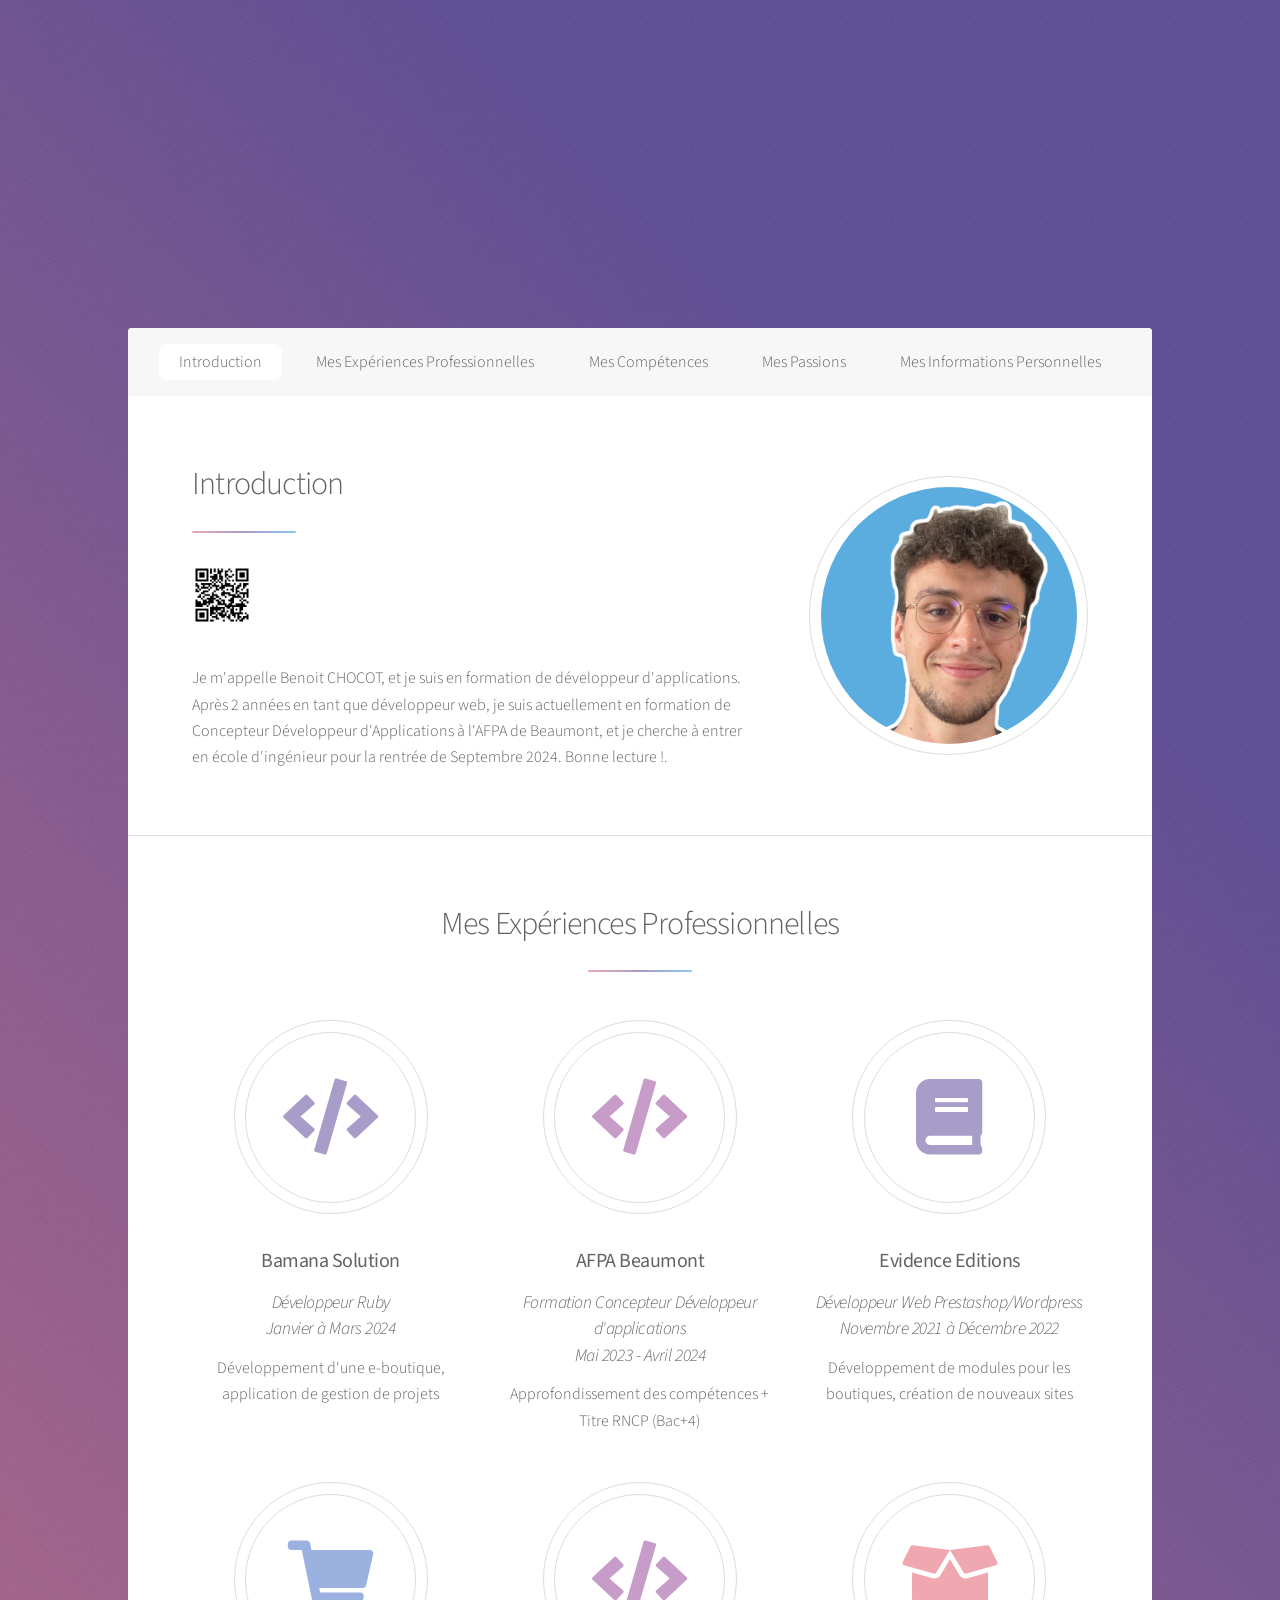
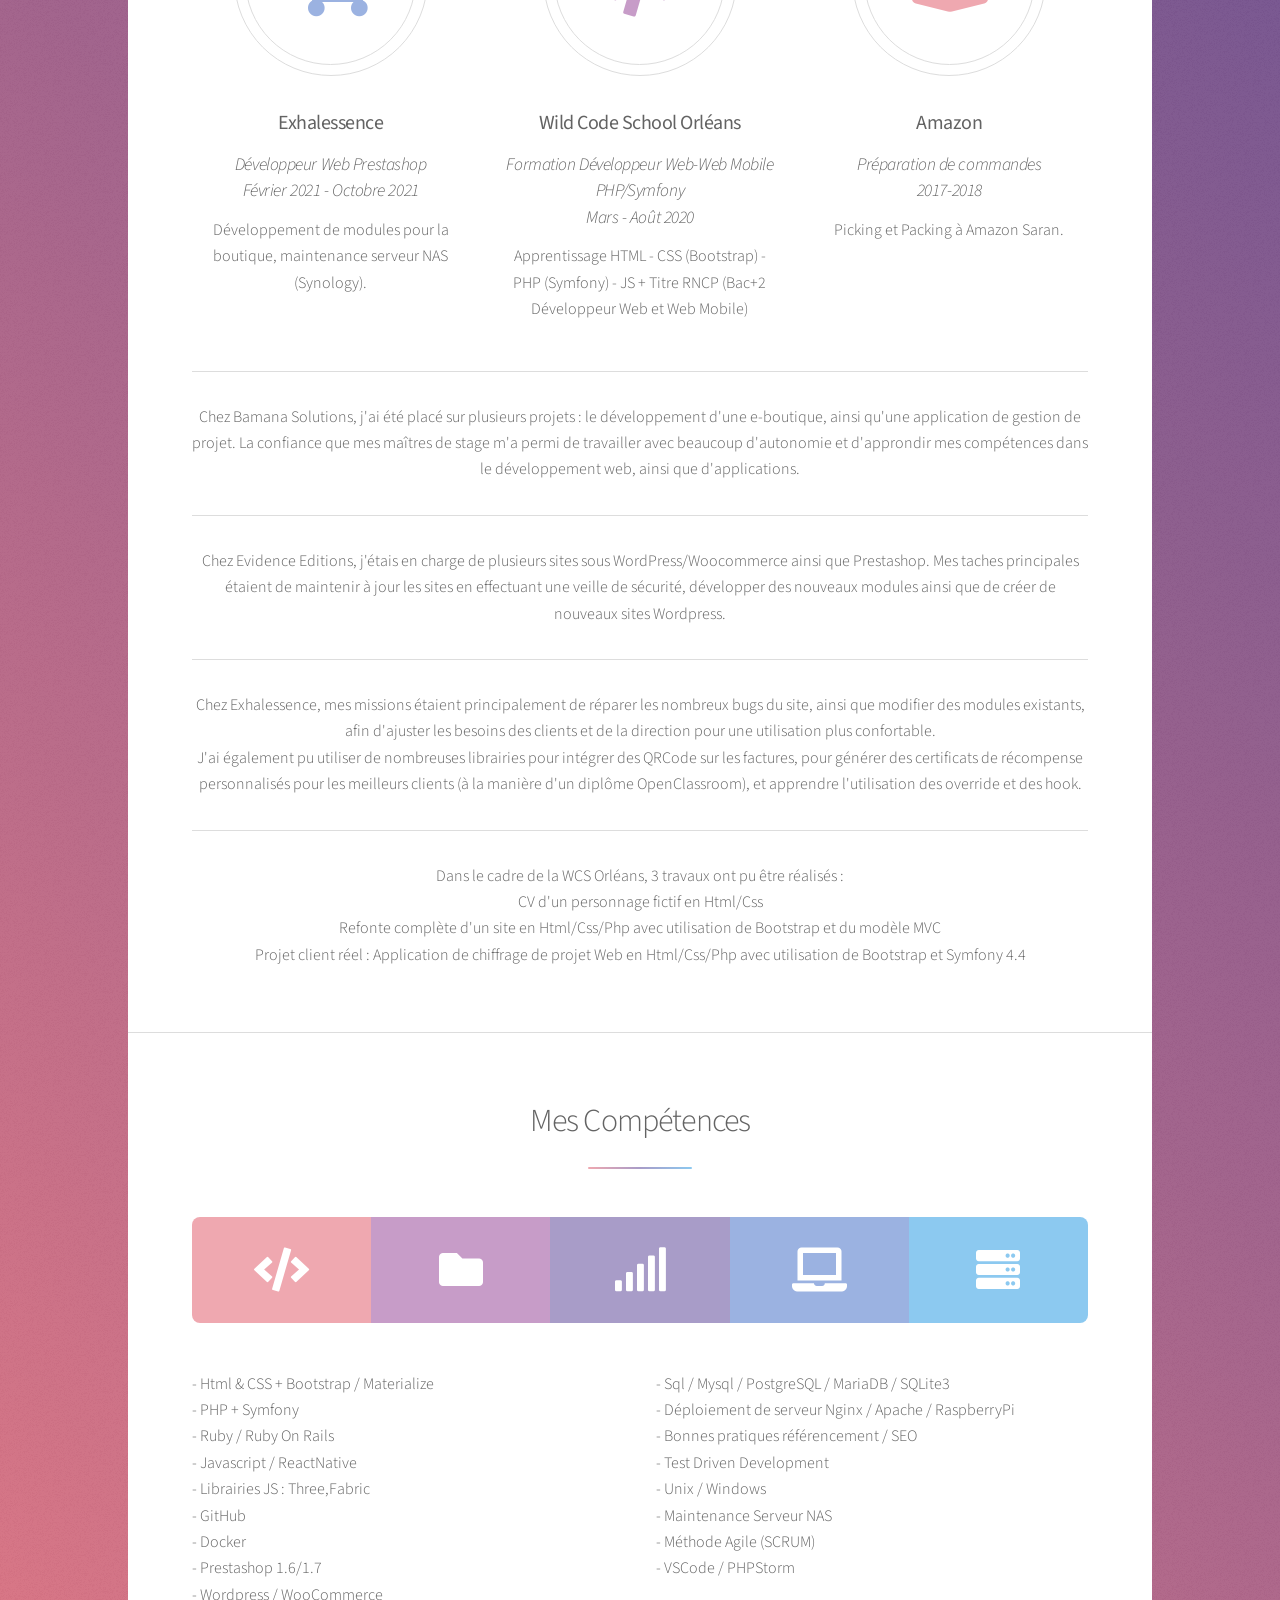
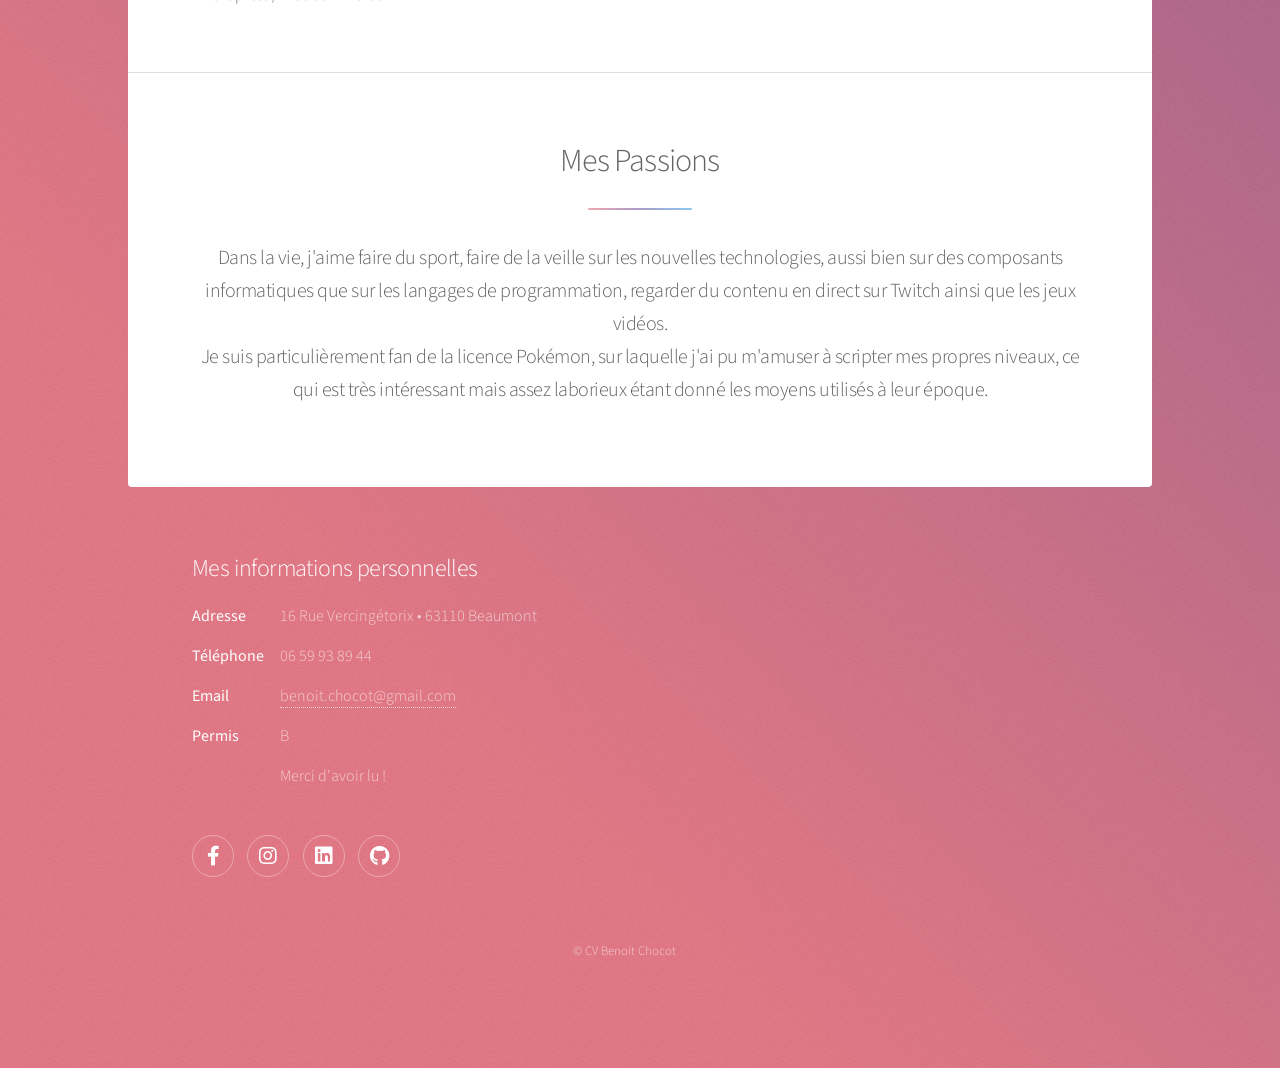
==== index.html @ c2b8b879 "Update index.html" ====
<!DOCTYPE HTML>
<!--
	Stellar by HTML5 UP
	html5up.net | @ajlkn
	Free for personal and commercial use under the CCA 3.0 license (html5up.net/license)
-->
<html>
	<head>
		<title>Benoit Chocot - CV</title>
		<link rel="icon" href="images/favicon.ico" />
		<meta charset="utf-8" />
		<meta name="viewport" content="width=device-width, initial-scale=1, user-scalable=no" />
		<link rel="stylesheet" href="assets/css/main.css" />
		<link href="https://cdnjs.cloudflare.com/ajax/libs/font-awesome/5.15.4/css/all.min.css" />
		<noscript><link rel="stylesheet" href="assets/css/noscript.css" /></noscript>
	</head>
	<body class="is-preload">

		<!-- Wrapper -->
			<div id="wrapper">

				<!-- Header -->
					<header id="header" class="alt">
						<span class="logo"><img src="images/logo.svg" alt="" /></span>
						<h1>Curriculum Vitae - Benoit CHOCOT</h1>
					</header>

				<!-- Nav -->
					<nav id="nav">
						<ul>
							<li><a href="#intro" class="active">Introduction</a></li>
							<li><a href="#first">Mes Expériences Professionnelles</a></li>
							<li><a href="#second">Mes Compétences</a></li>
							<li><a href="#third">Mes Passions</a></li>
							<li><a href="#footer">Mes Informations Personnelles</a></li>
						</ul>
					</nav>

				<!-- Main -->
					<div id="main">

						<!-- Introduction -->
							<section id="intro" class="main">
								<div class="spotlight">
									<div class="content">
										<header class="major">
											<h2>Introduction</h2>
											<img src="images/qr-code.png" alt="qrcode" style="width:60px;" />
										</header>
										
										<p>Je m'appelle Benoit CHOCOT, et je suis en formation de développeur d'applications. Après 2 années en tant que développeur web,
											je suis actuellement en formation de Concepteur Développeur d'Applications à l'AFPA de Beaumont, et je cherche à
											entrer en école d'ingénieur pour la rentrée de Septembre 2024. Bonne lecture !.</p>
										
									<!--	<ul class="actions">
											<li><a href="generic.html" class="button">Learn More</a></li>
										</ul>
									-->
								</div>
									<span class="image"><img src="images/pp.png" alt="" /></span>
								</div>
							</section>

						<!-- Expériences -->
							<section id="first" class="main special">
								<header class="major">
									<h2>Mes Expériences Professionnelles</h2>
								</header>
								<ul class="features">
									<li>
										<span class="icon solid major style3 fa-code"></span>
										<h3><b>Bamana Solution</b></h3>
										<h4><i>Développeur Ruby<br>Janvier à Mars 2024</i></h4>
										<p>Développement d'une e-boutique, application de gestion de projets</p>
									</li>
									<li>
										<span class="icon solid major style2 fa-code"></span>
										<h3><b>AFPA Beaumont</b></h3>
										<h4><i>Formation Concepteur Développeur d'applications<br> Mai 2023 - Avril 2024</i></h4>
										<p>Approfondissement des compétences + Titre RNCP (Bac+4)</p>
									</li>
									<li>
										<span class="icon solid major style3 fa-book"></span>
										<h3><b>Evidence Editions</b></h3>
										<h4><i>Développeur Web Prestashop/Wordpress<br>Novembre 2021 à Décembre 2022</i></h4>
										<p>Développement de modules pour les boutiques, création de nouveaux sites</p>
									</li>
									<li>
										<span class="icon solid major style4 fa-shopping-cart"></span>
										<h3><b>Exhalessence</b></h3>
										<h4><i>Développeur Web Prestashop<br> Février 2021 - Octobre 2021</i></h4>
										<p>Développement de modules pour la boutique, maintenance serveur NAS (Synology).</p>
									</li>
									<li>
										<span class="icon solid major style2 fa-code"></span>
										<h3><b>Wild Code School Orléans</b></h3>
										<h4><i>Formation Développeur Web-Web Mobile PHP/Symfony<br> Mars - Août 2020</i></h4>
										<p>Apprentissage HTML - CSS (Bootstrap) - PHP (Symfony) - JS + Titre RNCP (Bac+2 Développeur Web et Web Mobile)</p>
									</li>
									<li>
										<span class="icon solid major style1 fa-box-open"></span>
										<h3><b>Amazon</b></h3>
										<h4><i>Préparation de commandes<br> 2017-2018</i></h4>
										<p>Picking et Packing à Amazon Saran.</p>
									</li>
								</ul>
								<hr>
								<p>
									Chez Bamana Solutions, j'ai été placé sur plusieurs projets : le développement d'une e-boutique, ainsi qu'une
									application de gestion de projet. La confiance que mes maîtres de stage m'a permi de travailler avec beaucoup
									d'autonomie et d'approndir mes compétences dans le développement web, ainsi que d'applications.
								</p>
								<hr>
								<p>Chez Evidence Editions, j'étais en charge de plusieurs sites sous WordPress/Woocommerce ainsi que Prestashop. 
									Mes taches principales étaient de maintenir à jour les sites en effectuant une veille de sécurité,
									développer des nouveaux modules ainsi que de créer de nouveaux sites Wordpress.
								</p>
								<hr>

								<p>Chez Exhalessence, mes missions étaient principalement de réparer les nombreux bugs du site, ainsi que modifier des modules existants, afin d'ajuster les besoins 
									des clients et de la direction pour une utilisation plus confortable.<br>
									J'ai également pu utiliser de nombreuses librairies pour intégrer des QRCode sur les factures, pour générer des certificats
									de récompense personnalisés pour les meilleurs clients (à la manière d'un diplôme OpenClassroom), et apprendre l'utilisation des
									override et des hook.
								</p>
									<hr>
							
								<p>Dans le cadre de la WCS Orléans, 3 travaux ont pu être réalisés :<br>
										CV d'un personnage fictif en Html/Css<br>
										Refonte complète d'un site en Html/Css/Php avec utilisation de Bootstrap et du modèle MVC<br>
										Projet client réel : Application de chiffrage de projet Web en Html/Css/Php avec utilisation de Bootstrap et Symfony 4.4<br>
								</p>
							<!--	<footer class="major">
									<ul class="actions special">
										<li><a href="generic.html" class="button">Learn More</a></li>
									</ul>
							</footer> -->
							
							</section>

						<!-- Compétences -->
							<section id="second" class="main special">
								<header class="major">
									<h2>Mes Compétences</h2>
								</header>
								<ul class="statistics">
									<li class="style1">
										<span class="icon solid fa-code"></span>
									</li>
									<li class="style2">
										<span class="icon solid fa-folder"></span>
									</li>
									<li class="style3">
										<span class="icon solid fa-signal"></span>
									</li>
									<li class="style4">
										<span class="icon solid fa-laptop"></span>
									</li>
									<li class="style5">
										<span class="icon solid fa-server"></span>
									</li>
								</ul>
								<p class="content">
									- Html & CSS + Bootstrap / Materialize <br>
									- PHP + Symfony <br>
									- Ruby / Ruby On Rails <br>
									- Javascript / ReactNative<br>
									- Librairies JS : Three,Fabric<br>
									- GitHub <br>
									- Docker <br>
									- Prestashop 1.6/1.7 <br>
									- Wordpress / WooCommerce<br>
									- Sql / Mysql / PostgreSQL / MariaDB / SQLite3<br>
									- Déploiement de serveur Nginx / Apache / RaspberryPi <br>
									- Bonnes pratiques référencement / SEO <br>
									- Test Driven Development <br>
									- Unix / Windows<br>
									- Maintenance Serveur NAS <br>
									- Méthode Agile (SCRUM) <br>
									- VSCode / PHPStorm
								</p>
							<!--	<footer class="major">
									<ul class="actions special">
										<li><a href="generic.html" class="button">Learn More</a></li>
									</ul>
								</footer>
							-->
							</section>


													<!-- Passions -->
							<section id="third" class="main special">
								<header class="major">
									<h2>Mes Passions</h2>
									<p>Dans la vie, j'aime faire du sport, faire de la veille sur les nouvelles technologies, aussi bien sur des 
										composants informatiques que sur les langages de programmation, regarder du contenu en direct sur Twitch ainsi que les jeux vidéos. <br>
									Je suis particulièrement fan de la licence Pokémon, sur laquelle j'ai pu m'amuser à scripter mes propres niveaux,
									ce qui est très intéressant mais assez laborieux étant donné les moyens utilisés à leur époque. </p>
								</header>
							</section>

						<!-- Contacts -->


					</div>

				<!-- Footer -->
					<footer id="footer">
						<section>
							<h2>Mes informations personnelles</h2>
							<dl class="alt">
								<dt>Adresse</dt>
								<dd>16 Rue Vercingétorix &bull; 63110 Beaumont </dd>
								<dt>Téléphone</dt>
								<dd>06 59 93 89 44</dd>
								<dt>Email</dt>
								<dd><a href="mailto:benoit.chocot@gmail.com">benoit.chocot@gmail.com</a></dd>	
								<dt>Permis</dt>
								<dd>B</dd>
								<dd>Merci d'avoir lu !</dd>
							</dl>
							<ul class="icons">
								<li><a href="https://fr-fr.facebook.com/benoit.chocot" class="icon brands fa-facebook-f alt"><span class="label">Facebook</span></a></li>
								<li><a href="https://www.instagram.com/bonoit_/" class="icon brands fa-instagram alt"><span class="label">Instagram</span></a></li>
								<li><a href="https://www.linkedin.com/in/benoit-chocot/" class="icon brands fa-linkedin alt"><span class="label">LinkedIn</span></a></li>
								<li><a href="https://github.com/benoitchocot" class="icon brands fa-github alt"><span class="label">GitHub</span></a></li>
								<!-- <li><a href="https://twitch.tv/bonoitswag" class="icon brands fa-twitch alt"><span class="label">Twitch</span></a></li> -->
							</ul>
						</section>
						<p class="copyright">&copy; CV Benoit Chocot</p>
					</footer>

			</div>

		<!-- Scripts -->
			<script src="assets/js/jquery.min.js"></script>
			<script src="assets/js/jquery.scrollex.min.js"></script>
			<script src="assets/js/jquery.scrolly.min.js"></script>
			<script src="assets/js/browser.min.js"></script>
			<script src="assets/js/breakpoints.min.js"></script>
			<script src="assets/js/util.js"></script>
			<script src="assets/js/main.js"></script>

	</body>
</html>
---- assets/css/main.css ----
@import url(fontawesome-all.min.css);
@import 'https://fonts.googleapis.com/css?family=Source+Sans+Pro:300,400';

/*
	Stellar by HTML5 UP
	html5up.net | @ajlkn
	Free for personal and commercial use under the CCA 3.0 license (html5up.net/license)
*/

html, body, div, span, applet, object,
iframe, h1, h2, h3, h4, h5, h6, p, blockquote,
pre, a, abbr, acronym, address, big, cite,
code, del, dfn, em, img, ins, kbd, q, s, samp,
small, strike, strong, sub, sup, tt, var, b,
u, i, center, dl, dt, dd, ol, ul, li, fieldset,
form, label, legend, table, caption, tbody,
tfoot, thead, tr, th, td, article, aside,
canvas, details, embed, figure, figcaption,
footer, header, hgroup, menu, nav, output, ruby,
section, summary, time, mark, audio, video {
	margin: 0;
	padding: 0;
	border: 0;
	font-size: 100%;
	font: inherit;
	vertical-align: baseline;}

article, aside, details, figcaption, figure,
footer, header, hgroup, menu, nav, section {
	display: block;}

body {
	line-height: 1;
}

ol, ul {
	list-style: none;
}

blockquote, q {
	quotes: none;
}

	blockquote:before, blockquote:after, q:before, q:after {
		content: '';
		content: none;
	}

table {
	border-collapse: collapse;
	border-spacing: 0;
}

body {
	-webkit-text-size-adjust: none;
}

mark {
	background-color: transparent;
	color: inherit;
}

input::-moz-focus-inner {
	border: 0;
	padding: 0;
}

input, select, textarea {
	-moz-appearance: none;
	-webkit-appearance: none;
	-ms-appearance: none;
	appearance: none;
}

/* Basic */

	@-ms-viewport {
		width: device-width;
	}

	body {
		-ms-overflow-style: scrollbar;
	}

	@media screen and (max-width: 480px) {

		html, body {
			min-width: 320px;
		}

	}

	html {
		box-sizing: border-box;
	}

	*, *:before, *:after {
		box-sizing: inherit;
	}

	body {
		background-color: #935d8c;
		background-image: url("images/overlay.png"), -moz-linear-gradient(45deg, #e37682 15%, #5f4d93 85%);
		background-image: url("images/overlay.png"), -webkit-linear-gradient(45deg, #e37682 15%, #5f4d93 85%);
		background-image: url("images/overlay.png"), -ms-linear-gradient(45deg, #e37682 15%, #5f4d93 85%);
		background-image: url("images/overlay.png"), linear-gradient(45deg, #e37682 15%, #5f4d93 85%);
	}

		body.is-preload *, body.is-preload *:before, body.is-preload *:after {
			-moz-animation: none !important;
			-webkit-animation: none !important;
			-ms-animation: none !important;
			animation: none !important;
			-moz-transition: none !important;
			-webkit-transition: none !important;
			-ms-transition: none !important;
			transition: none !important;
		}

/* Type */

	body {
		background-color: #935d8c;
		color: rgba(255, 255, 255, 0.65);
	}

	body, input, select, textarea {
		font-family: "Source Sans Pro", Helvetica, sans-serif;
		font-size: 17pt;
		font-weight: 300;
		line-height: 1.65;
	}

		@media screen and (max-width: 1680px) {

			body, input, select, textarea {
				font-size: 14pt;
			}

		}

		@media screen and (max-width: 1280px) {

			body, input, select, textarea {
				font-size: 12pt;
			}

		}

		@media screen and (max-width: 360px) {

			body, input, select, textarea {
				font-size: 11pt;
			}

		}

	a {
		-moz-transition: color 0.2s ease, border-bottom 0.2s ease;
		-webkit-transition: color 0.2s ease, border-bottom 0.2s ease;
		-ms-transition: color 0.2s ease, border-bottom 0.2s ease;
		transition: color 0.2s ease, border-bottom 0.2s ease;
		text-decoration: none;
		border-bottom: dotted 1px;
		color: inherit;
	}

		a:hover {
			border-bottom-color: transparent;
		}

	strong, b {
		font-weight: 400;
	}

	em, i {
		font-style: italic;
	}

	p {
		margin: 0 0 2em 0;
	}

		p.content {
			-moz-columns: 20em 2;
			-webkit-columns: 20em 2;
			-ms-columns: 20em 2;
			columns: 20em 2;
			-moz-column-gap: 2em;
			-webkit-column-gap: 2em;
			-ms-column-gap: 2em;
			column-gap: 2em;
			text-align: justify;
		}

	h1, h2, h3, h4, h5, h6 {
		font-weight: 300;
		line-height: 1.5;
		margin: 0 0 0.7em 0;
		letter-spacing: -0.025em;
	}

		h1 a, h2 a, h3 a, h4 a, h5 a, h6 a {
			color: inherit;
			text-decoration: none;
		}

	h1 {
		font-size: 2.5em;
		line-height: 1.2;
	}

	h2 {
		font-size: 1.5em;
	}

	h3 {
		font-size: 1.25em;
	}

	h4 {
		font-size: 1.1em;
	}

	h5 {
		font-size: 0.9em;
	}

	h6 {
		font-size: 0.7em;
	}

	@media screen and (max-width: 736px) {

		h1 {
			font-size: 2em;
		}

	}

	sub {
		font-size: 0.8em;
		position: relative;
		top: 0.5em;
	}

	sup {
		font-size: 0.8em;
		position: relative;
		top: -0.5em;
	}

	blockquote {
		border-left: solid 4px;
		font-style: italic;
		margin: 0 0 2em 0;
		padding: 0.5em 0 0.5em 2em;
	}

	code {
		border-radius: 8px;
		border: solid 1px;
		font-family: "Courier New", monospace;
		font-size: 0.9em;
		margin: 0 0.25em;
		padding: 0.25em 0.65em;
	}

	pre {
		-webkit-overflow-scrolling: touch;
		font-family: "Courier New", monospace;
		font-size: 0.9em;
		margin: 0 0 2em 0;
	}

		pre code {
			display: block;
			line-height: 1.75;
			padding: 1em 1.5em;
			overflow-x: auto;
		}

	hr {
		border: 0;
		border-bottom: solid 1px;
		margin: 2em 0;
	}

		hr.major {
			margin: 3em 0;
		}

	.align-left {
		text-align: left;
	}

	.align-center {
		text-align: center;
	}

	.align-right {
		text-align: right;
	}

	input, select, textarea {
		color: #ffffff;
	}

	a:hover {
		color: #ffffff;
	}

	strong, b {
		color: #ffffff;
	}

	h1, h2, h3, h4, h5, h6 {
		color: #ffffff;
	}

	blockquote {
		border-left-color: rgba(255, 255, 255, 0.35);
	}

	code {
		background: rgba(255, 255, 255, 0.075);
		border-color: rgba(255, 255, 255, 0.35);
	}

	hr {
		border-bottom-color: rgba(255, 255, 255, 0.35);
	}

/* Row */

	.row {
		display: flex;
		flex-wrap: wrap;
		box-sizing: border-box;
		align-items: stretch;
	}

		.row > * {
			box-sizing: border-box;
		}

		.row.gtr-uniform > * > :last-child {
			margin-bottom: 0;
		}

		.row.aln-left {
			justify-content: flex-start;
		}

		.row.aln-center {
			justify-content: center;
		}

		.row.aln-right {
			justify-content: flex-end;
		}

		.row.aln-top {
			align-items: flex-start;
		}

		.row.aln-middle {
			align-items: center;
		}

		.row.aln-bottom {
			align-items: flex-end;
		}

		.row > .imp {
			order: -1;
		}

		.row > .col-1 {
			width: 8.33333%;
		}

		.row > .off-1 {
			margin-left: 8.33333%;
		}

		.row > .col-2 {
			width: 16.66667%;
		}

		.row > .off-2 {
			margin-left: 16.66667%;
		}

		.row > .col-3 {
			width: 25%;
		}

		.row > .off-3 {
			margin-left: 25%;
		}

		.row > .col-4 {
			width: 33.33333%;
		}

		.row > .off-4 {
			margin-left: 33.33333%;
		}

		.row > .col-5 {
			width: 41.66667%;
		}

		.row > .off-5 {
			margin-left: 41.66667%;
		}

		.row > .col-6 {
			width: 50%;
		}

		.row > .off-6 {
			margin-left: 50%;
		}

		.row > .col-7 {
			width: 58.33333%;
		}

		.row > .off-7 {
			margin-left: 58.33333%;
		}

		.row > .col-8 {
			width: 66.66667%;
		}

		.row > .off-8 {
			margin-left: 66.66667%;
		}

		.row > .col-9 {
			width: 75%;
		}

		.row > .off-9 {
			margin-left: 75%;
		}

		.row > .col-10 {
			width: 83.33333%;
		}

		.row > .off-10 {
			margin-left: 83.33333%;
		}

		.row > .col-11 {
			width: 91.66667%;
		}

		.row > .off-11 {
			margin-left: 91.66667%;
		}

		.row > .col-12 {
			width: 100%;
		}

		.row > .off-12 {
			margin-left: 100%;
		}

		.row.gtr-0 {
			margin-top: 0;
			margin-left: 0em;
		}

			.row.gtr-0 > * {
				padding: 0 0 0 0em;
			}

			.row.gtr-0.gtr-uniform {
				margin-top: 0em;
			}

				.row.gtr-0.gtr-uniform > * {
					padding-top: 0em;
				}

		.row.gtr-25 {
			margin-top: 0;
			margin-left: -0.375em;
		}

			.row.gtr-25 > * {
				padding: 0 0 0 0.375em;
			}

			.row.gtr-25.gtr-uniform {
				margin-top: -0.375em;
			}

				.row.gtr-25.gtr-uniform > * {
					padding-top: 0.375em;
				}

		.row.gtr-50 {
			margin-top: 0;
			margin-left: -0.75em;
		}

			.row.gtr-50 > * {
				padding: 0 0 0 0.75em;
			}

			.row.gtr-50.gtr-uniform {
				margin-top: -0.75em;
			}

				.row.gtr-50.gtr-uniform > * {
					padding-top: 0.75em;
				}

		.row {
			margin-top: 0;
			margin-left: -1.5em;
		}

			.row > * {
				padding: 0 0 0 1.5em;
			}

			.row.gtr-uniform {
				margin-top: -1.5em;
			}

				.row.gtr-uniform > * {
					padding-top: 1.5em;
				}

		.row.gtr-150 {
			margin-top: 0;
			margin-left: -2.25em;
		}

			.row.gtr-150 > * {
				padding: 0 0 0 2.25em;
			}

			.row.gtr-150.gtr-uniform {
				margin-top: -2.25em;
			}

				.row.gtr-150.gtr-uniform > * {
					padding-top: 2.25em;
				}

		.row.gtr-200 {
			margin-top: 0;
			margin-left: -3em;
		}

			.row.gtr-200 > * {
				padding: 0 0 0 3em;
			}

			.row.gtr-200.gtr-uniform {
				margin-top: -3em;
			}

				.row.gtr-200.gtr-uniform > * {
					padding-top: 3em;
				}

		@media screen and (max-width: 1680px) {

			.row {
				display: flex;
				flex-wrap: wrap;
				box-sizing: border-box;
				align-items: stretch;
			}

				.row > * {
					box-sizing: border-box;
				}

				.row.gtr-uniform > * > :last-child {
					margin-bottom: 0;
				}

				.row.aln-left {
					justify-content: flex-start;
				}

				.row.aln-center {
					justify-content: center;
				}

				.row.aln-right {
					justify-content: flex-end;
				}

				.row.aln-top {
					align-items: flex-start;
				}

				.row.aln-middle {
					align-items: center;
				}

				.row.aln-bottom {
					align-items: flex-end;
				}

				.row > .imp-xlarge {
					order: -1;
				}

				.row > .col-1-xlarge {
					width: 8.33333%;
				}

				.row > .off-1-xlarge {
					margin-left: 8.33333%;
				}

				.row > .col-2-xlarge {
					width: 16.66667%;
				}

				.row > .off-2-xlarge {
					margin-left: 16.66667%;
				}

				.row > .col-3-xlarge {
					width: 25%;
				}

				.row > .off-3-xlarge {
					margin-left: 25%;
				}

				.row > .col-4-xlarge {
					width: 33.33333%;
				}

				.row > .off-4-xlarge {
					margin-left: 33.33333%;
				}

				.row > .col-5-xlarge {
					width: 41.66667%;
				}

				.row > .off-5-xlarge {
					margin-left: 41.66667%;
				}

				.row > .col-6-xlarge {
					width: 50%;
				}

				.row > .off-6-xlarge {
					margin-left: 50%;
				}

				.row > .col-7-xlarge {
					width: 58.33333%;
				}

				.row > .off-7-xlarge {
					margin-left: 58.33333%;
				}

				.row > .col-8-xlarge {
					width: 66.66667%;
				}

				.row > .off-8-xlarge {
					margin-left: 66.66667%;
				}

				.row > .col-9-xlarge {
					width: 75%;
				}

				.row > .off-9-xlarge {
					margin-left: 75%;
				}

				.row > .col-10-xlarge {
					width: 83.33333%;
				}

				.row > .off-10-xlarge {
					margin-left: 83.33333%;
				}

				.row > .col-11-xlarge {
					width: 91.66667%;
				}

				.row > .off-11-xlarge {
					margin-left: 91.66667%;
				}

				.row > .col-12-xlarge {
					width: 100%;
				}

				.row > .off-12-xlarge {
					margin-left: 100%;
				}

				.row.gtr-0 {
					margin-top: 0;
					margin-left: 0em;
				}

					.row.gtr-0 > * {
						padding: 0 0 0 0em;
					}

					.row.gtr-0.gtr-uniform {
						margin-top: 0em;
					}

						.row.gtr-0.gtr-uniform > * {
							padding-top: 0em;
						}

				.row.gtr-25 {
					margin-top: 0;
					margin-left: -0.375em;
				}

					.row.gtr-25 > * {
						padding: 0 0 0 0.375em;
					}

					.row.gtr-25.gtr-uniform {
						margin-top: -0.375em;
					}

						.row.gtr-25.gtr-uniform > * {
							padding-top: 0.375em;
						}

				.row.gtr-50 {
					margin-top: 0;
					margin-left: -0.75em;
				}

					.row.gtr-50 > * {
						padding: 0 0 0 0.75em;
					}

					.row.gtr-50.gtr-uniform {
						margin-top: -0.75em;
					}

						.row.gtr-50.gtr-uniform > * {
							padding-top: 0.75em;
						}

				.row {
					margin-top: 0;
					margin-left: -1.5em;
				}

					.row > * {
						padding: 0 0 0 1.5em;
					}

					.row.gtr-uniform {
						margin-top: -1.5em;
					}

						.row.gtr-uniform > * {
							padding-top: 1.5em;
						}

				.row.gtr-150 {
					margin-top: 0;
					margin-left: -2.25em;
				}

					.row.gtr-150 > * {
						padding: 0 0 0 2.25em;
					}

					.row.gtr-150.gtr-uniform {
						margin-top: -2.25em;
					}

						.row.gtr-150.gtr-uniform > * {
							padding-top: 2.25em;
						}

				.row.gtr-200 {
					margin-top: 0;
					margin-left: -3em;
				}

					.row.gtr-200 > * {
						padding: 0 0 0 3em;
					}

					.row.gtr-200.gtr-uniform {
						margin-top: -3em;
					}

						.row.gtr-200.gtr-uniform > * {
							padding-top: 3em;
						}

		}

		@media screen and (max-width: 1280px) {

			.row {
				display: flex;
				flex-wrap: wrap;
				box-sizing: border-box;
				align-items: stretch;
			}

				.row > * {
					box-sizing: border-box;
				}

				.row.gtr-uniform > * > :last-child {
					margin-bottom: 0;
				}

				.row.aln-left {
					justify-content: flex-start;
				}

				.row.aln-center {
					justify-content: center;
				}

				.row.aln-right {
					justify-content: flex-end;
				}

				.row.aln-top {
					align-items: flex-start;
				}

				.row.aln-middle {
					align-items: center;
				}

				.row.aln-bottom {
					align-items: flex-end;
				}

				.row > .imp-large {
					order: -1;
				}

				.row > .col-1-large {
					width: 8.33333%;
				}

				.row > .off-1-large {
					margin-left: 8.33333%;
				}

				.row > .col-2-large {
					width: 16.66667%;
				}

				.row > .off-2-large {
					margin-left: 16.66667%;
				}

				.row > .col-3-large {
					width: 25%;
				}

				.row > .off-3-large {
					margin-left: 25%;
				}

				.row > .col-4-large {
					width: 33.33333%;
				}

				.row > .off-4-large {
					margin-left: 33.33333%;
				}

				.row > .col-5-large {
					width: 41.66667%;
				}

				.row > .off-5-large {
					margin-left: 41.66667%;
				}

				.row > .col-6-large {
					width: 50%;
				}

				.row > .off-6-large {
					margin-left: 50%;
				}

				.row > .col-7-large {
					width: 58.33333%;
				}

				.row > .off-7-large {
					margin-left: 58.33333%;
				}

				.row > .col-8-large {
					width: 66.66667%;
				}

				.row > .off-8-large {
					margin-left: 66.66667%;
				}

				.row > .col-9-large {
					width: 75%;
				}

				.row > .off-9-large {
					margin-left: 75%;
				}

				.row > .col-10-large {
					width: 83.33333%;
				}

				.row > .off-10-large {
					margin-left: 83.33333%;
				}

				.row > .col-11-large {
					width: 91.66667%;
				}

				.row > .off-11-large {
					margin-left: 91.66667%;
				}

				.row > .col-12-large {
					width: 100%;
				}

				.row > .off-12-large {
					margin-left: 100%;
				}

				.row.gtr-0 {
					margin-top: 0;
					margin-left: 0em;
				}

					.row.gtr-0 > * {
						padding: 0 0 0 0em;
					}

					.row.gtr-0.gtr-uniform {
						margin-top: 0em;
					}

						.row.gtr-0.gtr-uniform > * {
							padding-top: 0em;
						}

				.row.gtr-25 {
					margin-top: 0;
					margin-left: -0.375em;
				}

					.row.gtr-25 > * {
						padding: 0 0 0 0.375em;
					}

					.row.gtr-25.gtr-uniform {
						margin-top: -0.375em;
					}

						.row.gtr-25.gtr-uniform > * {
							padding-top: 0.375em;
						}

				.row.gtr-50 {
					margin-top: 0;
					margin-left: -0.75em;
				}

					.row.gtr-50 > * {
						padding: 0 0 0 0.75em;
					}

					.row.gtr-50.gtr-uniform {
						margin-top: -0.75em;
					}

						.row.gtr-50.gtr-uniform > * {
							padding-top: 0.75em;
						}

				.row {
					margin-top: 0;
					margin-left: -1.5em;
				}

					.row > * {
						padding: 0 0 0 1.5em;
					}

					.row.gtr-uniform {
						margin-top: -1.5em;
					}

						.row.gtr-uniform > * {
							padding-top: 1.5em;
						}

				.row.gtr-150 {
					margin-top: 0;
					margin-left: -2.25em;
				}

					.row.gtr-150 > * {
						padding: 0 0 0 2.25em;
					}

					.row.gtr-150.gtr-uniform {
						margin-top: -2.25em;
					}

						.row.gtr-150.gtr-uniform > * {
							padding-top: 2.25em;
						}

				.row.gtr-200 {
					margin-top: 0;
					margin-left: -3em;
				}

					.row.gtr-200 > * {
						padding: 0 0 0 3em;
					}

					.row.gtr-200.gtr-uniform {
						margin-top: -3em;
					}

						.row.gtr-200.gtr-uniform > * {
							padding-top: 3em;
						}

		}

		@media screen and (max-width: 980px) {

			.row {
				display: flex;
				flex-wrap: wrap;
				box-sizing: border-box;
				align-items: stretch;
			}

				.row > * {
					box-sizing: border-box;
				}

				.row.gtr-uniform > * > :last-child {
					margin-bottom: 0;
				}

				.row.aln-left {
					justify-content: flex-start;
				}

				.row.aln-center {
					justify-content: center;
				}

				.row.aln-right {
					justify-content: flex-end;
				}

				.row.aln-top {
					align-items: flex-start;
				}

				.row.aln-middle {
					align-items: center;
				}

				.row.aln-bottom {
					align-items: flex-end;
				}

				.row > .imp-medium {
					order: -1;
				}

				.row > .col-1-medium {
					width: 8.33333%;
				}

				.row > .off-1-medium {
					margin-left: 8.33333%;
				}

				.row > .col-2-medium {
					width: 16.66667%;
				}

				.row > .off-2-medium {
					margin-left: 16.66667%;
				}

				.row > .col-3-medium {
					width: 25%;
				}

				.row > .off-3-medium {
					margin-left: 25%;
				}

				.row > .col-4-medium {
					width: 33.33333%;
				}

				.row > .off-4-medium {
					margin-left: 33.33333%;
				}

				.row > .col-5-medium {
					width: 41.66667%;
				}

				.row > .off-5-medium {
					margin-left: 41.66667%;
				}

				.row > .col-6-medium {
					width: 50%;
				}

				.row > .off-6-medium {
					margin-left: 50%;
				}

				.row > .col-7-medium {
					width: 58.33333%;
				}

				.row > .off-7-medium {
					margin-left: 58.33333%;
				}

				.row > .col-8-medium {
					width: 66.66667%;
				}

				.row > .off-8-medium {
					margin-left: 66.66667%;
				}

				.row > .col-9-medium {
					width: 75%;
				}

				.row > .off-9-medium {
					margin-left: 75%;
				}

				.row > .col-10-medium {
					width: 83.33333%;
				}

				.row > .off-10-medium {
					margin-left: 83.33333%;
				}

				.row > .col-11-medium {
					width: 91.66667%;
				}

				.row > .off-11-medium {
					margin-left: 91.66667%;
				}

				.row > .col-12-medium {
					width: 100%;
				}

				.row > .off-12-medium {
					margin-left: 100%;
				}

				.row.gtr-0 {
					margin-top: 0;
					margin-left: 0em;
				}

					.row.gtr-0 > * {
						padding: 0 0 0 0em;
					}

					.row.gtr-0.gtr-uniform {
						margin-top: 0em;
					}

						.row.gtr-0.gtr-uniform > * {
							padding-top: 0em;
						}

				.row.gtr-25 {
					margin-top: 0;
					margin-left: -0.375em;
				}

					.row.gtr-25 > * {
						padding: 0 0 0 0.375em;
					}

					.row.gtr-25.gtr-uniform {
						margin-top: -0.375em;
					}

						.row.gtr-25.gtr-uniform > * {
							padding-top: 0.375em;
						}

				.row.gtr-50 {
					margin-top: 0;
					margin-left: -0.75em;
				}

					.row.gtr-50 > * {
						padding: 0 0 0 0.75em;
					}

					.row.gtr-50.gtr-uniform {
						margin-top: -0.75em;
					}

						.row.gtr-50.gtr-uniform > * {
							padding-top: 0.75em;
						}

				.row {
					margin-top: 0;
					margin-left: -1.5em;
				}

					.row > * {
						padding: 0 0 0 1.5em;
					}

					.row.gtr-uniform {
						margin-top: -1.5em;
					}

						.row.gtr-uniform > * {
							padding-top: 1.5em;
						}

				.row.gtr-150 {
					margin-top: 0;
					margin-left: -2.25em;
				}

					.row.gtr-150 > * {
						padding: 0 0 0 2.25em;
					}

					.row.gtr-150.gtr-uniform {
						margin-top: -2.25em;
					}

						.row.gtr-150.gtr-uniform > * {
							padding-top: 2.25em;
						}

				.row.gtr-200 {
					margin-top: 0;
					margin-left: -3em;
				}

					.row.gtr-200 > * {
						padding: 0 0 0 3em;
					}

					.row.gtr-200.gtr-uniform {
						margin-top: -3em;
					}

						.row.gtr-200.gtr-uniform > * {
							padding-top: 3em;
						}

		}

		@media screen and (max-width: 736px) {

			.row {
				display: flex;
				flex-wrap: wrap;
				box-sizing: border-box;
				align-items: stretch;
			}

				.row > * {
					box-sizing: border-box;
				}

				.row.gtr-uniform > * > :last-child {
					margin-bottom: 0;
				}

				.row.aln-left {
					justify-content: flex-start;
				}

				.row.aln-center {
					justify-content: center;
				}

				.row.aln-right {
					justify-content: flex-end;
				}

				.row.aln-top {
					align-items: flex-start;
				}

				.row.aln-middle {
					align-items: center;
				}

				.row.aln-bottom {
					align-items: flex-end;
				}

				.row > .imp-small {
					order: -1;
				}

				.row > .col-1-small {
					width: 8.33333%;
				}

				.row > .off-1-small {
					margin-left: 8.33333%;
				}

				.row > .col-2-small {
					width: 16.66667%;
				}

				.row > .off-2-small {
					margin-left: 16.66667%;
				}

				.row > .col-3-small {
					width: 25%;
				}

				.row > .off-3-small {
					margin-left: 25%;
				}

				.row > .col-4-small {
					width: 33.33333%;
				}

				.row > .off-4-small {
					margin-left: 33.33333%;
				}

				.row > .col-5-small {
					width: 41.66667%;
				}

				.row > .off-5-small {
					margin-left: 41.66667%;
				}

				.row > .col-6-small {
					width: 50%;
				}

				.row > .off-6-small {
					margin-left: 50%;
				}

				.row > .col-7-small {
					width: 58.33333%;
				}

				.row > .off-7-small {
					margin-left: 58.33333%;
				}

				.row > .col-8-small {
					width: 66.66667%;
				}

				.row > .off-8-small {
					margin-left: 66.66667%;
				}

				.row > .col-9-small {
					width: 75%;
				}

				.row > .off-9-small {
					margin-left: 75%;
				}

				.row > .col-10-small {
					width: 83.33333%;
				}

				.row > .off-10-small {
					margin-left: 83.33333%;
				}

				.row > .col-11-small {
					width: 91.66667%;
				}

				.row > .off-11-small {
					margin-left: 91.66667%;
				}

				.row > .col-12-small {
					width: 100%;
				}

				.row > .off-12-small {
					margin-left: 100%;
				}

				.row.gtr-0 {
					margin-top: 0;
					margin-left: 0em;
				}

					.row.gtr-0 > * {
						padding: 0 0 0 0em;
					}

					.row.gtr-0.gtr-uniform {
						margin-top: 0em;
					}

						.row.gtr-0.gtr-uniform > * {
							padding-top: 0em;
						}

				.row.gtr-25 {
					margin-top: 0;
					margin-left: -0.25em;
				}

					.row.gtr-25 > * {
						padding: 0 0 0 0.25em;
					}

					.row.gtr-25.gtr-uniform {
						margin-top: -0.25em;
					}

						.row.gtr-25.gtr-uniform > * {
							padding-top: 0.25em;
						}

				.row.gtr-50 {
					margin-top: 0;
					margin-left: -0.5em;
				}

					.row.gtr-50 > * {
						padding: 0 0 0 0.5em;
					}

					.row.gtr-50.gtr-uniform {
						margin-top: -0.5em;
					}

						.row.gtr-50.gtr-uniform > * {
							padding-top: 0.5em;
						}

				.row {
					margin-top: 0;
					margin-left: -1em;
				}

					.row > * {
						padding: 0 0 0 1em;
					}

					.row.gtr-uniform {
						margin-top: -1em;
					}

						.row.gtr-uniform > * {
							padding-top: 1em;
						}

				.row.gtr-150 {
					margin-top: 0;
					margin-left: -1.5em;
				}

					.row.gtr-150 > * {
						padding: 0 0 0 1.5em;
					}

					.row.gtr-150.gtr-uniform {
						margin-top: -1.5em;
					}

						.row.gtr-150.gtr-uniform > * {
							padding-top: 1.5em;
						}

				.row.gtr-200 {
					margin-top: 0;
					margin-left: -2em;
				}

					.row.gtr-200 > * {
						padding: 0 0 0 2em;
					}

					.row.gtr-200.gtr-uniform {
						margin-top: -2em;
					}

						.row.gtr-200.gtr-uniform > * {
							padding-top: 2em;
						}

		}

		@media screen and (max-width: 480px) {

			.row {
				display: flex;
				flex-wrap: wrap;
				box-sizing: border-box;
				align-items: stretch;
			}

				.row > * {
					box-sizing: border-box;
				}

				.row.gtr-uniform > * > :last-child {
					margin-bottom: 0;
				}

				.row.aln-left {
					justify-content: flex-start;
				}

				.row.aln-center {
					justify-content: center;
				}

				.row.aln-right {
					justify-content: flex-end;
				}

				.row.aln-top {
					align-items: flex-start;
				}

				.row.aln-middle {
					align-items: center;
				}

				.row.aln-bottom {
					align-items: flex-end;
				}

				.row > .imp-xsmall {
					order: -1;
				}

				.row > .col-1-xsmall {
					width: 8.33333%;
				}

				.row > .off-1-xsmall {
					margin-left: 8.33333%;
				}

				.row > .col-2-xsmall {
					width: 16.66667%;
				}

				.row > .off-2-xsmall {
					margin-left: 16.66667%;
				}

				.row > .col-3-xsmall {
					width: 25%;
				}

				.row > .off-3-xsmall {
					margin-left: 25%;
				}

				.row > .col-4-xsmall {
					width: 33.33333%;
				}

				.row > .off-4-xsmall {
					margin-left: 33.33333%;
				}

				.row > .col-5-xsmall {
					width: 41.66667%;
				}

				.row > .off-5-xsmall {
					margin-left: 41.66667%;
				}

				.row > .col-6-xsmall {
					width: 50%;
				}

				.row > .off-6-xsmall {
					margin-left: 50%;
				}

				.row > .col-7-xsmall {
					width: 58.33333%;
				}

				.row > .off-7-xsmall {
					margin-left: 58.33333%;
				}

				.row > .col-8-xsmall {
					width: 66.66667%;
				}

				.row > .off-8-xsmall {
					margin-left: 66.66667%;
				}

				.row > .col-9-xsmall {
					width: 75%;
				}

				.row > .off-9-xsmall {
					margin-left: 75%;
				}

				.row > .col-10-xsmall {
					width: 83.33333%;
				}

				.row > .off-10-xsmall {
					margin-left: 83.33333%;
				}

				.row > .col-11-xsmall {
					width: 91.66667%;
				}

				.row > .off-11-xsmall {
					margin-left: 91.66667%;
				}

				.row > .col-12-xsmall {
					width: 100%;
				}

				.row > .off-12-xsmall {
					margin-left: 100%;
				}

				.row.gtr-0 {
					margin-top: 0;
					margin-left: 0em;
				}

					.row.gtr-0 > * {
						padding: 0 0 0 0em;
					}

					.row.gtr-0.gtr-uniform {
						margin-top: 0em;
					}

						.row.gtr-0.gtr-uniform > * {
							padding-top: 0em;
						}

				.row.gtr-25 {
					margin-top: 0;
					margin-left: -0.3125em;
				}

					.row.gtr-25 > * {
						padding: 0 0 0 0.3125em;
					}

					.row.gtr-25.gtr-uniform {
						margin-top: -0.3125em;
					}

						.row.gtr-25.gtr-uniform > * {
							padding-top: 0.3125em;
						}

				.row.gtr-50 {
					margin-top: 0;
					margin-left: -0.625em;
				}

					.row.gtr-50 > * {
						padding: 0 0 0 0.625em;
					}

					.row.gtr-50.gtr-uniform {
						margin-top: -0.625em;
					}

						.row.gtr-50.gtr-uniform > * {
							padding-top: 0.625em;
						}

				.row {
					margin-top: 0;
					margin-left: -1.25em;
				}

					.row > * {
						padding: 0 0 0 1.25em;
					}

					.row.gtr-uniform {
						margin-top: -1.25em;
					}

						.row.gtr-uniform > * {
							padding-top: 1.25em;
						}

				.row.gtr-150 {
					margin-top: 0;
					margin-left: -1.875em;
				}

					.row.gtr-150 > * {
						padding: 0 0 0 1.875em;
					}

					.row.gtr-150.gtr-uniform {
						margin-top: -1.875em;
					}

						.row.gtr-150.gtr-uniform > * {
							padding-top: 1.875em;
						}

				.row.gtr-200 {
					margin-top: 0;
					margin-left: -2.5em;
				}

					.row.gtr-200 > * {
						padding: 0 0 0 2.5em;
					}

					.row.gtr-200.gtr-uniform {
						margin-top: -2.5em;
					}

						.row.gtr-200.gtr-uniform > * {
							padding-top: 2.5em;
						}

		}

/* Box */

	.box {
		border-radius: 8px;
		border: solid;
		margin-bottom: 2em;
		padding: 1.5em;
	}

		.box > :last-child,
		.box > :last-child > :last-child,
		.box > :last-child > :last-child > :last-child {
			margin-bottom: 0;
		}

		.box.alt {
			border: 0;
			border-radius: 0;
			padding: 0;
		}

	.box {
		border-color: rgba(255, 255, 255, 0.35);
	}

/* Button */

	input[type="submit"],
	input[type="reset"],
	input[type="button"],
	button,
	.button {
		-moz-appearance: none;
		-webkit-appearance: none;
		-ms-appearance: none;
		appearance: none;
		-moz-transition: background-color 0.2s ease-in-out, color 0.2s ease-in-out;
		-webkit-transition: background-color 0.2s ease-in-out, color 0.2s ease-in-out;
		-ms-transition: background-color 0.2s ease-in-out, color 0.2s ease-in-out;
		transition: background-color 0.2s ease-in-out, color 0.2s ease-in-out;
		border-radius: 8px;
		border: 0;
		cursor: pointer;
		display: inline-block;
		font-weight: 300;
		height: 2.75em;
		line-height: 2.75em;
		min-width: 9.25em;
		padding: 0 1.5em;
		text-align: center;
		text-decoration: none;
		white-space: nowrap;
	}

		input[type="submit"].icon,
		input[type="reset"].icon,
		input[type="button"].icon,
		button.icon,
		.button.icon {
			padding-left: 1.35em;
		}

			input[type="submit"].icon:before,
			input[type="reset"].icon:before,
			input[type="button"].icon:before,
			button.icon:before,
			.button.icon:before {
				margin-right: 0.5em;
			}

		input[type="submit"].fit,
		input[type="reset"].fit,
		input[type="button"].fit,
		button.fit,
		.button.fit {
			width: 100%;
		}

		input[type="submit"].small,
		input[type="reset"].small,
		input[type="button"].small,
		button.small,
		.button.small {
			font-size: 0.8em;
		}

		input[type="submit"].large,
		input[type="reset"].large,
		input[type="button"].large,
		button.large,
		.button.large {
			font-size: 1.35em;
		}

		input[type="submit"].disabled, input[type="submit"]:disabled,
		input[type="reset"].disabled,
		input[type="reset"]:disabled,
		input[type="button"].disabled,
		input[type="button"]:disabled,
		button.disabled,
		button:disabled,
		.button.disabled,
		.button:disabled {
			pointer-events: none;
			opacity: 0.25;
		}

		@media screen and (max-width: 736px) {

			input[type="submit"],
			input[type="reset"],
			input[type="button"],
			button,
			.button {
				min-width: 0;
			}

		}

	input[type="submit"],
	input[type="reset"],
	input[type="button"],
	button,
	.button {
		background-color: transparent;
		box-shadow: inset 0 0 0 1px rgba(255, 255, 255, 0.35);
		color: #ffffff !important;
	}

		input[type="submit"]:hover,
		input[type="reset"]:hover,
		input[type="button"]:hover,
		button:hover,
		.button:hover {
			background-color: rgba(255, 255, 255, 0.075);
		}

		input[type="submit"]:active,
		input[type="reset"]:active,
		input[type="button"]:active,
		button:active,
		.button:active {
			background-color: rgba(255, 255, 255, 0.2);
		}

		input[type="submit"].icon:before,
		input[type="reset"].icon:before,
		input[type="button"].icon:before,
		button.icon:before,
		.button.icon:before {
			color: rgba(255, 255, 255, 0.5);
		}

		input[type="submit"].primary,
		input[type="reset"].primary,
		input[type="button"].primary,
		button.primary,
		.button.primary {
			background-color: #8cc9f0;
			color: #ffffff !important;
			box-shadow: none;
		}

			input[type="submit"].primary:hover,
			input[type="reset"].primary:hover,
			input[type="button"].primary:hover,
			button.primary:hover,
			.button.primary:hover {
				background-color: #9acff2;
			}

			input[type="submit"].primary:active,
			input[type="reset"].primary:active,
			input[type="button"].primary:active,
			button.primary:active,
			.button.primary:active {
				background-color: #7ec3ee;
			}

			input[type="submit"].primary.icon:before,
			input[type="reset"].primary.icon:before,
			input[type="button"].primary.icon:before,
			button.primary.icon:before,
			.button.primary.icon:before {
				color: #ffffff !important;
			}

/* Form */

	form {
		margin: 0 0 2em 0;
	}

	label {
		display: block;
		font-size: 0.9em;
		font-weight: 400;
		margin: 0 0 1em 0;
	}

	input[type="text"],
	input[type="password"],
	input[type="email"],
	select,
	textarea {
		-moz-appearance: none;
		-webkit-appearance: none;
		-ms-appearance: none;
		appearance: none;
		border-radius: 8px;
		border: solid 1px;
		color: inherit;
		display: block;
		outline: 0;
		padding: 0 1em;
		text-decoration: none;
		width: 100%;
	}

		input[type="text"]:invalid,
		input[type="password"]:invalid,
		input[type="email"]:invalid,
		select:invalid,
		textarea:invalid {
			box-shadow: none;
		}

	select {
		background-size: 1.25rem;
		background-repeat: no-repeat;
		background-position: calc(100% - 1rem) center;
		height: 2.75em;
		padding-right: 2.75em;
		text-overflow: ellipsis;
	}

		select:focus::-ms-value {
			background-color: transparent;
		}

		select::-ms-expand {
			display: none;
		}

	input[type="text"],
	input[type="password"],
	input[type="email"],
	select {
		height: 2.75em;
	}

	textarea {
		padding: 0.75em 1em;
	}

	input[type="checkbox"],
	input[type="radio"] {
		-moz-appearance: none;
		-webkit-appearance: none;
		-ms-appearance: none;
		appearance: none;
		display: block;
		float: left;
		margin-right: -2em;
		opacity: 0;
		width: 1em;
		z-index: -1;
	}

		input[type="checkbox"] + label,
		input[type="radio"] + label {
			text-decoration: none;
			cursor: pointer;
			display: inline-block;
			font-size: 1em;
			font-weight: 300;
			padding-left: 2.4em;
			padding-right: 0.75em;
			position: relative;
		}

			input[type="checkbox"] + label:before,
			input[type="radio"] + label:before {
				-moz-osx-font-smoothing: grayscale;
				-webkit-font-smoothing: antialiased;
				display: inline-block;
				font-style: normal;
				font-variant: normal;
				text-rendering: auto;
				line-height: 1;
				text-transform: none !important;
				font-family: 'Font Awesome 5 Free';
				font-weight: 900;
			}

			input[type="checkbox"] + label:before,
			input[type="radio"] + label:before {
				border-radius: 8px;
				border: solid 1px;
				content: '';
				display: inline-block;
				font-size: 0.8em;
				height: 2.0625em;
				left: 0;
				line-height: 2.0625em;
				position: absolute;
				text-align: center;
				top: 0;
				width: 2.0625em;
			}

		input[type="checkbox"]:checked + label:before,
		input[type="radio"]:checked + label:before {
			content: '\f00c';
		}

	input[type="checkbox"] + label:before {
		border-radius: 8px;
	}

	input[type="radio"] + label:before {
		border-radius: 100%;
	}

	::-webkit-input-placeholder {
		opacity: 1.0;
	}

	:-moz-placeholder {
		opacity: 1.0;
	}

	::-moz-placeholder {
		opacity: 1.0;
	}

	:-ms-input-placeholder {
		opacity: 1.0;
	}

	label {
		color: #ffffff;
	}

	input[type="text"],
	input[type="password"],
	input[type="email"],
	select,
	textarea {
		background-color: rgba(255, 255, 255, 0.075);
		border-color: rgba(255, 255, 255, 0.35);
	}

		input[type="text"]:focus,
		input[type="password"]:focus,
		input[type="email"]:focus,
		select:focus,
		textarea:focus {
			border-color: #8cc9f0;
			box-shadow: 0 0 0 1px #8cc9f0;
		}

	select {
		background-image: url("data:image/svg+xml;charset=utf8,%3Csvg xmlns='http://www.w3.org/2000/svg' width='40' height='40' preserveAspectRatio='none' viewBox='0 0 40 40'%3E%3Cpath d='M9.4,12.3l10.4,10.4l10.4-10.4c0.2-0.2,0.5-0.4,0.9-0.4c0.3,0,0.6,0.1,0.9,0.4l3.3,3.3c0.2,0.2,0.4,0.5,0.4,0.9 c0,0.4-0.1,0.6-0.4,0.9L20.7,31.9c-0.2,0.2-0.5,0.4-0.9,0.4c-0.3,0-0.6-0.1-0.9-0.4L4.3,17.3c-0.2-0.2-0.4-0.5-0.4-0.9 c0-0.4,0.1-0.6,0.4-0.9l3.3-3.3c0.2-0.2,0.5-0.4,0.9-0.4S9.1,12.1,9.4,12.3z' fill='rgba(255, 255, 255, 0.35)' /%3E%3C/svg%3E");
	}

		select option {
			color: #ffffff;
			background: #935d8c;
		}

	input[type="checkbox"] + label,
	input[type="radio"] + label {
		color: rgba(255, 255, 255, 0.65);
	}

		input[type="checkbox"] + label:before,
		input[type="radio"] + label:before {
			background: rgba(255, 255, 255, 0.075);
			border-color: rgba(255, 255, 255, 0.35);
		}

	input[type="checkbox"]:checked + label:before,
	input[type="radio"]:checked + label:before {
		background-color: #ffffff;
		border-color: #ffffff;
		color: #935d8c;
	}

	input[type="checkbox"]:focus + label:before,
	input[type="radio"]:focus + label:before {
		border-color: #8cc9f0;
		box-shadow: 0 0 0 1px #8cc9f0;
	}

	::-webkit-input-placeholder {
		color: rgba(255, 255, 255, 0.5) !important;
	}

	:-moz-placeholder {
		color: rgba(255, 255, 255, 0.5) !important;
	}

	::-moz-placeholder {
		color: rgba(255, 255, 255, 0.5) !important;
	}

	:-ms-input-placeholder {
		color: rgba(255, 255, 255, 0.5) !important;
	}

	.formerize-placeholder {
		color: rgba(255, 255, 255, 0.5) !important;
	}

/* Icon */

	.icon {
		text-decoration: none;
		-moz-transition: background-color 0.2s ease-in-out, color 0.2s ease-in-out;
		-webkit-transition: background-color 0.2s ease-in-out, color 0.2s ease-in-out;
		-ms-transition: background-color 0.2s ease-in-out, color 0.2s ease-in-out;
		transition: background-color 0.2s ease-in-out, color 0.2s ease-in-out;
		border-bottom: none;
		position: relative;
	}

		.icon:before {
			-moz-osx-font-smoothing: grayscale;
			-webkit-font-smoothing: antialiased;
			display: inline-block;
			font-style: normal;
			font-variant: normal;
			text-rendering: auto;
			line-height: 1;
			text-transform: none !important;
			font-family: 'Font Awesome 5 Free';
			font-weight: 400;
		}

		.icon > .label {
			display: none;
		}

		.icon:before {
			line-height: solid;
		}

		.icon.solid:before {
			font-weight: 900;
		}

		.icon.brands:before {
			font-family: 'Font Awesome 5 Brands';
		}

		.icon.major {
			border: solid 1px;
			display: inline-block;
			border-radius: 100%;
			padding: 0.65em;
			margin: 0 0 2em 0;
			cursor: default;
		}

			.icon.major:before {
				display: inline-block;
				font-size: 6.25rem;
				width: 2.25em;
				height: 2.25em;
				line-height: 2.2em;
				border-radius: 100%;
				border: solid 1px;
				text-align: center;
			}

		.icon.alt {
			display: inline-block;
			border: solid 1px;
			border-radius: 100%;
		}

			.icon.alt:before {
				display: block;
				font-size: 1.25em;
				width: 2em;
				height: 2em;
				text-align: center;
				line-height: 2em;
			}

		.icon.style1 {
			color: #efa8b0;
		}

		.icon.style2 {
			color: #c79cc8;
		}

		.icon.style3 {
			color: #a89cc8;
		}

		.icon.style4 {
			color: #9bb2e1;
		}

		.icon.style5 {
			color: #8cc9f0;
		}

		@media screen and (max-width: 1680px) {

			.icon.major:before {
				font-size: 5.5rem;
			}

		}

		@media screen and (max-width: 1280px) {

			.icon.major:before {
				font-size: 4.75rem;
			}

		}

		@media screen and (max-width: 736px) {

			.icon.major {
				margin: 0 0 1.5em 0;
				padding: 0.35em;
			}

				.icon.major:before {
					font-size: 3.5rem;
				}

		}

	.icon.major {
		border-color: rgba(255, 255, 255, 0.35);
	}

		.icon.major:before {
			border-color: rgba(255, 255, 255, 0.35);
		}

	.icon.alt {
		border-color: rgba(255, 255, 255, 0.35);
		color: #ffffff;
	}

		.icon.alt:hover {
			background-color: rgba(255, 255, 255, 0.075);
		}

		.icon.alt:active {
			background-color: rgba(255, 255, 255, 0.2);
		}

/* Image */

	.image {
		border-radius: 8px;
		border: 0;
		display: inline-block;
		position: relative;
	}

		.image img {
			border-radius: 8px;
			display: block;
		}

		.image.left, .image.right {
			max-width: 40%;
		}

			.image.left img, .image.right img {
				width: 100%;
			}

		.image.left {
			float: left;
			margin: 0 1.5em 1em 0;
			top: 0.25em;
		}

		.image.right {
			float: right;
			margin: 0 0 1em 1.5em;
			top: 0.25em;
		}

		.image.fit {
			display: block;
			margin: 0 0 2em 0;
			width: 100%;
		}

			.image.fit img {
				width: 100%;
			}

		.image.main {
			display: block;
			margin: 0 0 3em 0;
			width: 100%;
		}

			.image.main img {
				width: 100%;
			}

/* List */

	ol {
		list-style: decimal;
		margin: 0 0 2em 0;
		padding-left: 1.25em;
	}

		ol li {
			padding-left: 0.25em;
		}

	ul {
		list-style: disc;
		margin: 0 0 2em 0;
		padding-left: 1em;
	}

		ul li {
			padding-left: 0.5em;
		}

		ul.alt {
			list-style: none;
			padding-left: 0;
		}

			ul.alt li {
				border-top: solid 1px;
				padding: 0.5em 0;
			}

				ul.alt li:first-child {
					border-top: 0;
					padding-top: 0;
				}

	dl {
		margin: 0 0 2em 0;
	}

		dl dt {
			display: block;
			font-weight: 400;
			margin: 0 0 1em 0;
		}

		dl dd {
			margin-left: 2em;
		}

		dl.alt dt {
			display: block;
			width: 3em;
			margin: 0;
			clear: left;
			float: left;
		}

		dl.alt dd {
			margin: 0 0 0.85em 5.5em;
		}

		dl.alt:after {
			content: '';
			display: block;
			clear: both;
		}

	ul.alt li {
		border-top-color: rgba(255, 255, 255, 0.35);
	}

	dl dt {
		color: #ffffff;
	}

/* Actions */

	ul.actions {
		display: -moz-flex;
		display: -webkit-flex;
		display: -ms-flex;
		display: flex;
		cursor: default;
		list-style: none;
		margin-left: -1em;
		padding-left: 0;
	}

		ul.actions li {
			padding: 0 0 0 1em;
			vertical-align: middle;
		}

		ul.actions.special {
			-moz-justify-content: center;
			-webkit-justify-content: center;
			-ms-justify-content: center;
			justify-content: center;
			width: 100%;
			margin-left: 0;
		}

			ul.actions.special li:first-child {
				padding-left: 0;
			}

		ul.actions.stacked {
			-moz-flex-direction: column;
			-webkit-flex-direction: column;
			-ms-flex-direction: column;
			flex-direction: column;
			margin-left: 0;
		}

			ul.actions.stacked li {
				padding: 1.3em 0 0 0;
			}

				ul.actions.stacked li:first-child {
					padding-top: 0;
				}

		ul.actions.fit {
			width: calc(100% + 1em);
		}

			ul.actions.fit li {
				-moz-flex-grow: 1;
				-webkit-flex-grow: 1;
				-ms-flex-grow: 1;
				flex-grow: 1;
				-moz-flex-shrink: 1;
				-webkit-flex-shrink: 1;
				-ms-flex-shrink: 1;
				flex-shrink: 1;
				width: 100%;
			}

				ul.actions.fit li > * {
					width: 100%;
				}

			ul.actions.fit.stacked {
				width: 100%;
			}

		@media screen and (max-width: 480px) {

			ul.actions:not(.fixed) {
				-moz-flex-direction: column;
				-webkit-flex-direction: column;
				-ms-flex-direction: column;
				flex-direction: column;
				margin-left: 0;
				width: 100% !important;
			}

				ul.actions:not(.fixed) li {
					-moz-flex-grow: 1;
					-webkit-flex-grow: 1;
					-ms-flex-grow: 1;
					flex-grow: 1;
					-moz-flex-shrink: 1;
					-webkit-flex-shrink: 1;
					-ms-flex-shrink: 1;
					flex-shrink: 1;
					padding: 1em 0 0 0;
					text-align: center;
					width: 100%;
				}

					ul.actions:not(.fixed) li > * {
						width: 100%;
					}

					ul.actions:not(.fixed) li:first-child {
						padding-top: 0;
					}

					ul.actions:not(.fixed) li input[type="submit"],
					ul.actions:not(.fixed) li input[type="reset"],
					ul.actions:not(.fixed) li input[type="button"],
					ul.actions:not(.fixed) li button,
					ul.actions:not(.fixed) li .button {
						width: 100%;
					}

						ul.actions:not(.fixed) li input[type="submit"].icon:before,
						ul.actions:not(.fixed) li input[type="reset"].icon:before,
						ul.actions:not(.fixed) li input[type="button"].icon:before,
						ul.actions:not(.fixed) li button.icon:before,
						ul.actions:not(.fixed) li .button.icon:before {
							margin-left: -0.5rem;
						}

		}

/* Icons */

	ul.icons {
		cursor: default;
		list-style: none;
		padding-left: 0;
	}

		ul.icons li {
			display: inline-block;
			padding: 0 0.65em 0 0;
		}

			ul.icons li:last-child {
				padding-right: 0 !important;
			}

/* Section/Article */

	section.special, article.special {
		text-align: center;
	}

	header.major {
		margin-bottom: 3em;
	}

		header.major h2 {
			font-size: 2em;
		}

			header.major h2:after {
				display: block;
				content: '';
				width: 3.25em;
				height: 2px;
				margin: 0.7em 0 1em 0;
				border-radius: 2px;
			}

				section.special header.major h2:after, article.special header.major h2:after {
					margin-left: auto;
					margin-right: auto;
				}

		header.major p {
			font-size: 1.25em;
			letter-spacing: -0.025em;
		}

		header.major.special {
			text-align: center;
		}

			header.major.special h2:after {
				margin-left: auto;
				margin-right: auto;
			}

	footer.major {
		margin-top: 3em;
	}

	@media screen and (max-width: 736px) {

		header.major {
			margin-bottom: 0;
		}

			header.major h2 {
				font-size: 1.5em;
			}

			header.major p {
				font-size: 1em;
				letter-spacing: 0;
			}

				header.major p br {
					display: none;
				}

		footer.major {
			margin-top: 0;
		}

	}

	header.major h2:after {
		background-color: rgba(255, 255, 255, 0.35);
	}

/* Table */

	.table-wrapper {
		-webkit-overflow-scrolling: touch;
		overflow-x: auto;
	}

	table {
		margin: 0 0 2em 0;
		width: 100%;
	}

		table tbody tr {
			border: solid 1px;
			border-left: 0;
			border-right: 0;
		}

		table td {
			padding: 0.75em 0.75em;
		}

		table th {
			font-size: 0.9em;
			font-weight: 400;
			padding: 0 0.75em 0.75em 0.75em;
			text-align: left;
		}

		table thead {
			border-bottom: solid 2px;
		}

		table tfoot {
			border-top: solid 2px;
		}

		table.alt {
			border-collapse: separate;
		}

			table.alt tbody tr td {
				border: solid 1px;
				border-left-width: 0;
				border-top-width: 0;
			}

				table.alt tbody tr td:first-child {
					border-left-width: 1px;
				}

			table.alt tbody tr:first-child td {
				border-top-width: 1px;
			}

			table.alt thead {
				border-bottom: 0;
			}

			table.alt tfoot {
				border-top: 0;
			}

	table tbody tr {
		border-color: rgba(255, 255, 255, 0.35);
	}

		table tbody tr:nth-child(2n + 1) {
			background-color: rgba(255, 255, 255, 0.075);
		}

	table th {
		color: #ffffff;
	}

	table thead {
		border-bottom-color: rgba(255, 255, 255, 0.35);
	}

	table tfoot {
		border-top-color: rgba(255, 255, 255, 0.35);
	}

	table.alt tbody tr td {
		border-color: rgba(255, 255, 255, 0.35);
	}

/* Features */

	.features {
		display: -moz-flex;
		display: -webkit-flex;
		display: -ms-flex;
		display: flex;
		-moz-flex-wrap: wrap;
		-webkit-flex-wrap: wrap;
		-ms-flex-wrap: wrap;
		flex-wrap: wrap;
		-moz-justify-content: center;
		-webkit-justify-content: center;
		-ms-justify-content: center;
		justify-content: center;
		width: calc(100% + 2em);
		margin: 0 0 3em -2em;
		padding: 0;
		list-style: none;
	}

		.features li {
			width: calc(33.33333% - 2em);
			margin-left: 2em;
			margin-top: 3em;
			padding: 0;
		}

			.features li:nth-child(1), .features li:nth-child(2), .features li:nth-child(3) {
				margin-top: 0;
			}

			.features li > :last-child {
				margin-bottom: 0;
			}

		@media screen and (max-width: 980px) {

			.features li {
				width: calc(50% - 2em);
			}

				.features li:nth-child(3) {
					margin-top: 3em;
				}

		}

		@media screen and (max-width: 736px) {

			.features {
				width: 100%;
				margin: 0 0 2em 0;
			}

				.features li {
					width: 100%;
					margin-left: 0;
					margin-top: 2em;
				}

					.features li:nth-child(2), .features li:nth-child(3) {
						margin-top: 2em;
					}

		}

/* Statistics */

	.statistics {
		display: -moz-flex;
		display: -webkit-flex;
		display: -ms-flex;
		display: flex;
		width: 100%;
		margin: 0 0 3em 0;
		padding: 0;
		list-style: none;
		cursor: default;
	}

		.statistics li {
			-moz-flex: 1;
			-webkit-flex: 1;
			-ms-flex: 1;
			flex: 1;
			padding: 1.5em;
			color: #ffffff;
			text-align: center;
		}

			.statistics li.style1 {
				background-color: #efa8b0;
			}

			.statistics li.style2 {
				background-color: #c79cc8;
			}

			.statistics li.style3 {
				background-color: #a89cc8;
			}

			.statistics li.style4 {
				background-color: #9bb2e1;
			}

			.statistics li.style5 {
				background-color: #8cc9f0;
			}

			.statistics li strong, .statistics li b {
				display: block;
				font-size: 2em;
				line-height: 1.1;
				color: inherit !important;
				font-weight: 300;
				letter-spacing: -0.025em;
			}

			.statistics li:first-child {
				border-top-left-radius: 8px;
				border-bottom-left-radius: 8px;
			}

			.statistics li:last-child {
				border-top-right-radius: 8px;
				border-bottom-right-radius: 8px;
			}

			.statistics li .icon {
				display: inline-block;
			}

				.statistics li .icon:before {
					font-size: 2.75rem;
					line-height: 1.3;
				}

		@media screen and (max-width: 980px) {

			.statistics {
				display: none;
			}

		}

/*		@media screen and (max-width: 736px) {

			.statistics {
				display: block;
				width: 20em;
				max-width: 100%;
				margin: 0 auto 2em auto;
			}

				.statistics li:first-child {
					border-bottom-left-radius: 0;
					border-top-right-radius: 8px;
				}

				.statistics li:last-child {
					border-top-right-radius: 0;
					border-bottom-left-radius: 8px;
				}

				.statistics li .icon:before {
					font-size: 3.75rem;
				}

				.statistics li strong, .statistics li b {
					font-size: 2.5em;
				}

		}
*/

/* Spotlight */

	.spotlight {
		display: -moz-flex;
		display: -webkit-flex;
		display: -ms-flex;
		display: flex;
		-moz-align-items: center;
		-webkit-align-items: center;
		-ms-align-items: center;
		align-items: center;
		margin: 0 0 2em 0;
	}

		.spotlight .content {
			-moz-flex: 1;
			-webkit-flex: 1;
			-ms-flex: 1;
			flex: 1;
		}

			.spotlight .content > :last-child {
				margin-bottom: 0;
			}

			.spotlight .content header.major {
				margin: 0 0 2em 0;
			}

		.spotlight .image {
			display: inline-block;
			margin-left: 4em;
			padding: 0.65em;
			border-radius: 100%;
			border: solid 1px;
		}

			.spotlight .image img {
				display: block;
				border-radius: 100%;
				width: 16em;
			}

		@media screen and (max-width: 980px) {

			.spotlight {
				-moz-flex-direction: column-reverse;
				-webkit-flex-direction: column-reverse;
				-ms-flex-direction: column-reverse;
				flex-direction: column-reverse;
				text-align: center;
			}

				.spotlight .content {
					-moz-flex: 0 1 auto;
					-webkit-flex: 0 1 auto;
					-ms-flex: 0 1 auto;
					flex: 0 1 auto;
					width: 100%;
				}

					.spotlight .content header.major h2:after {
						margin-left: auto;
						margin-right: auto;
					}

					.spotlight .content .actions {
						-moz-justify-content: center;
						-webkit-justify-content: center;
						-ms-justify-content: center;
						justify-content: center;
						width: calc(100% + 1em);
					}

				.spotlight .image {
					-moz-flex: 0 1 auto;
					-webkit-flex: 0 1 auto;
					-ms-flex: 0 1 auto;
					flex: 0 1 auto;
					margin-left: 0;
					margin-bottom: 2em;
				}

		}

		@media screen and (max-width: 736px) {

			.spotlight .image {
				padding: 0.35em;
			}

				.spotlight .image img {
					width: 12em;
				}

		}

	.spotlight .image {
		border-color: rgba(255, 255, 255, 0.35);
	}

/* Header */

	#header {
		padding: 5em 5em 1em 5em ;
		text-align: center;
	}

		#header h1 {
			margin: 0 0 0.25em 0;
		}

		#header p {
			font-size: 1.25em;
			letter-spacing: -0.025em;
		}

		#header.alt {
			padding: 7em 5em 4em 5em ;
		}

			#header.alt h1 {
				font-size: 3.25em;
			}

			#header.alt > * {
				-moz-transition: opacity 3s ease;
				-webkit-transition: opacity 3s ease;
				-ms-transition: opacity 3s ease;
				transition: opacity 3s ease;
				-moz-transition-delay: 0.5s;
				-webkit-transition-delay: 0.5s;
				-ms-transition-delay: 0.5s;
				transition-delay: 0.5s;
				opacity: 1;
			}

			#header.alt .logo {
				-moz-transition: opacity 1.25s ease, -moz-transform 0.5s ease;
				-webkit-transition: opacity 1.25s ease, -webkit-transform 0.5s ease;
				-ms-transition: opacity 1.25s ease, -ms-transform 0.5s ease;
				transition: opacity 1.25s ease, transform 0.5s ease;
				-moz-transition-delay: 0s;
				-webkit-transition-delay: 0s;
				-ms-transition-delay: 0s;
				transition-delay: 0s;
				display: block;
				margin: 0 0 1.5em 0;
			}

				#header.alt .logo img {
					display: block;
					margin: 0 auto;
					max-width: 75%;
				}

		@media screen and (max-width: 1280px) {

			#header {
				padding: 4em 4em 0.1em 4em ;
			}

				#header.alt {
					padding: 6em 4em 3em 4em ;
				}

		}

		@media screen and (max-width: 980px) {

			#header {
				padding: 4em 3em 0.1em 3em ;
			}

				#header.alt {
					padding: 5em 3em 2em 3em ;
				}

		}

		@media screen and (max-width: 736px) {

			#header {
				padding: 3em 2em 0.1em 2em ;
			}

				#header p {
					font-size: 1em;
					letter-spacing: 0;
				}

					#header p br {
						display: none;
					}

				#header.alt {
					padding: 4em 2em 1em 2em ;
				}

					#header.alt h1 {
						font-size: 2.5em;
					}

		}

		@media screen and (max-width: 480px) {

			#header {
				padding: 3em 1.5em 0.1em 1.5em ;
			}

				#header.alt {
					padding: 4em 1.5em 1em 1.5em ;
				}

		}

		@media screen and (max-width: 360px) {

			#header {
				padding: 2.5em 1em 0.1em 1em ;
			}

				#header.alt {
					padding: 3.5em 1em 0.5em 1em ;
				}

		}

		body.is-preload #header.alt > * {
			opacity: 0;
		}

		body.is-preload #header.alt .logo {
			-moz-transform: scale(0.8) rotate(-30deg);
			-webkit-transform: scale(0.8) rotate(-30deg);
			-ms-transform: scale(0.8) rotate(-30deg);
			transform: scale(0.8) rotate(-30deg);
		}

/* Nav */

	#nav {
		-moz-transition: background-color 0.2s ease, border-top-left-radius 0.2s ease, border-top-right-radius 0.2s ease, padding 0.2s ease;
		-webkit-transition: background-color 0.2s ease, border-top-left-radius 0.2s ease, border-top-right-radius 0.2s ease, padding 0.2s ease;
		-ms-transition: background-color 0.2s ease, border-top-left-radius 0.2s ease, border-top-right-radius 0.2s ease, padding 0.2s ease;
		transition: background-color 0.2s ease, border-top-left-radius 0.2s ease, border-top-right-radius 0.2s ease, padding 0.2s ease;
		background-color: #ffffff;
		color: #636363;
		position: absolute;
		width: 64em;
		max-width: calc(100% - 4em);
		padding: 1em;
		background-color: #f7f7f7;
		border-top-left-radius: 0.25em;
		border-top-right-radius: 0.25em;
		cursor: default;
		text-align: center;
	}

		#nav input, #nav select, #nav textarea {
			color: #636363;
		}

		#nav a:hover {
			color: #636363;
		}

		#nav strong, #nav b {
			color: #636363;
		}

		#nav h1, #nav h2, #nav h3, #nav h4, #nav h5, #nav h6 {
			color: #636363;
		}

		#nav blockquote {
			border-left-color: #dddddd;
		}

		#nav code {
			background: rgba(222, 222, 222, 0.25);
			border-color: #dddddd;
		}

		#nav hr {
			border-bottom-color: #dddddd;
		}

		#nav + #main {
			padding-top: 4.25em;
		}

		#nav ul {
			margin: 0;
			padding: 0;
			list-style: none;
		}

			#nav ul li {
				-moz-transition: margin 0.2s ease;
				-webkit-transition: margin 0.2s ease;
				-ms-transition: margin 0.2s ease;
				transition: margin 0.2s ease;
				display: inline-block;
				margin: 0 0.35em;
				padding: 0;
				vertical-align: middle;
			}

				#nav ul li a {
					-moz-transition: font-size 0.2s ease;
					-webkit-transition: font-size 0.2s ease;
					-ms-transition: font-size 0.2s ease;
					transition: font-size 0.2s ease;
					display: inline-block;
					height: 2.25em;
					line-height: 2.25em;
					padding: 0 1.25em;
					border: 0;
					border-radius: 8px;
					box-shadow: inset 0 0 0 1px transparent;
				}

					#nav ul li a:hover {
						background-color: rgba(222, 222, 222, 0.25);
					}

					#nav ul li a.active {
						background-color: #ffffff;
						box-shadow: none;
					}

		#nav.alt {
			position: fixed;
			top: 0;
			padding: 0.5em 1em;
			background-color: rgba(247, 247, 247, 0.95);
			border-top-left-radius: 0;
			border-top-right-radius: 0;
			z-index: 10000;
		}

			#nav.alt ul li {
				margin: 0 0.175em;
			}

				#nav.alt ul li a {
					font-size: 0.9em;
				}

		@media screen and (max-width: 736px) {

			#nav {
				display: none;
			}

				#nav + #main {
					padding-top: 0;
				}

		}

/* Main */

	#main {
		background-color: #ffffff;
		color: #636363;
		border-radius: 0.25em;
	}

		#main input, #main select, #main textarea {
			color: #636363;
		}

		#main a:hover {
			color: #636363;
		}

		#main strong, #main b {
			color: #636363;
		}

		#main h1, #main h2, #main h3, #main h4, #main h5, #main h6 {
			color: #636363;
		}

		#main blockquote {
			border-left-color: #dddddd;
		}

		#main code {
			background: rgba(222, 222, 222, 0.25);
			border-color: #dddddd;
		}

		#main hr {
			border-bottom-color: #dddddd;
		}

		#main .box {
			border-color: #dddddd;
		}

		#main input[type="submit"],
		#main input[type="reset"],
		#main input[type="button"],
		#main button,
		#main .button {
			background-color: transparent;
			box-shadow: inset 0 0 0 1px #dddddd;
			color: #636363 !important;
		}

			#main input[type="submit"]:hover,
			#main input[type="reset"]:hover,
			#main input[type="button"]:hover,
			#main button:hover,
			#main .button:hover {
				background-color: rgba(222, 222, 222, 0.25);
			}

			#main input[type="submit"]:active,
			#main input[type="reset"]:active,
			#main input[type="button"]:active,
			#main button:active,
			#main .button:active {
				background-color: rgba(222, 222, 222, 0.5);
			}

			#main input[type="submit"].icon:before,
			#main input[type="reset"].icon:before,
			#main input[type="button"].icon:before,
			#main button.icon:before,
			#main .button.icon:before {
				color: rgba(99, 99, 99, 0.25);
			}

			#main input[type="submit"].primary,
			#main input[type="reset"].primary,
			#main input[type="button"].primary,
			#main button.primary,
			#main .button.primary {
				background-color: #8cc9f0;
				color: #ffffff !important;
				box-shadow: none;
			}

				#main input[type="submit"].primary:hover,
				#main input[type="reset"].primary:hover,
				#main input[type="button"].primary:hover,
				#main button.primary:hover,
				#main .button.primary:hover {
					background-color: #9acff2;
				}

				#main input[type="submit"].primary:active,
				#main input[type="reset"].primary:active,
				#main input[type="button"].primary:active,
				#main button.primary:active,
				#main .button.primary:active {
					background-color: #7ec3ee;
				}

				#main input[type="submit"].primary.icon:before,
				#main input[type="reset"].primary.icon:before,
				#main input[type="button"].primary.icon:before,
				#main button.primary.icon:before,
				#main .button.primary.icon:before {
					color: #ffffff !important;
				}

		#main label {
			color: #636363;
		}

		#main input[type="text"],
		#main input[type="password"],
		#main input[type="email"],
		#main select,
		#main textarea {
			background-color: rgba(222, 222, 222, 0.25);
			border-color: #dddddd;
		}

			#main input[type="text"]:focus,
			#main input[type="password"]:focus,
			#main input[type="email"]:focus,
			#main select:focus,
			#main textarea:focus {
				border-color: #8cc9f0;
				box-shadow: 0 0 0 1px #8cc9f0;
			}

		#main select {
			background-image: url("data:image/svg+xml;charset=utf8,%3Csvg xmlns='http://www.w3.org/2000/svg' width='40' height='40' preserveAspectRatio='none' viewBox='0 0 40 40'%3E%3Cpath d='M9.4,12.3l10.4,10.4l10.4-10.4c0.2-0.2,0.5-0.4,0.9-0.4c0.3,0,0.6,0.1,0.9,0.4l3.3,3.3c0.2,0.2,0.4,0.5,0.4,0.9 c0,0.4-0.1,0.6-0.4,0.9L20.7,31.9c-0.2,0.2-0.5,0.4-0.9,0.4c-0.3,0-0.6-0.1-0.9-0.4L4.3,17.3c-0.2-0.2-0.4-0.5-0.4-0.9 c0-0.4,0.1-0.6,0.4-0.9l3.3-3.3c0.2-0.2,0.5-0.4,0.9-0.4S9.1,12.1,9.4,12.3z' fill='%23dddddd' /%3E%3C/svg%3E");
		}

			#main select option {
				color: #636363;
				background: #ffffff;
			}

		#main input[type="checkbox"] + label,
		#main input[type="radio"] + label {
			color: #636363;
		}

			#main input[type="checkbox"] + label:before,
			#main input[type="radio"] + label:before {
				background: rgba(222, 222, 222, 0.25);
				border-color: #dddddd;
			}

		#main input[type="checkbox"]:checked + label:before,
		#main input[type="radio"]:checked + label:before {
			background-color: #636363;
			border-color: #636363;
			color: #ffffff;
		}

		#main input[type="checkbox"]:focus + label:before,
		#main input[type="radio"]:focus + label:before {
			border-color: #8cc9f0;
			box-shadow: 0 0 0 1px #8cc9f0;
		}

		#main ::-webkit-input-placeholder {
			color: rgba(99, 99, 99, 0.25) !important;
		}

		#main :-moz-placeholder {
			color: rgba(99, 99, 99, 0.25) !important;
		}

		#main ::-moz-placeholder {
			color: rgba(99, 99, 99, 0.25) !important;
		}

		#main :-ms-input-placeholder {
			color: rgba(99, 99, 99, 0.25) !important;
		}

		#main .formerize-placeholder {
			color: rgba(99, 99, 99, 0.25) !important;
		}

		#main .icon.major {
			border-color: #dddddd;
		}

			#main .icon.major:before {
				border-color: #dddddd;
			}

		#main .icon.alt {
			border-color: #dddddd;
			color: #636363;
		}

			#main .icon.alt:hover {
				background-color: rgba(222, 222, 222, 0.25);
			}

			#main .icon.alt:active {
				background-color: rgba(222, 222, 222, 0.5);
			}

		#main ul.alt li {
			border-top-color: #dddddd;
		}

		#main dl dt {
			color: #636363;
		}

		#main header.major h2:after {
			background-color: #dddddd;
			background-image: -moz-linear-gradient(90deg, #efa8b0, #a89cc8, #8cc9f0);
			background-image: -webkit-linear-gradient(90deg, #efa8b0, #a89cc8, #8cc9f0);
			background-image: -ms-linear-gradient(90deg, #efa8b0, #a89cc8, #8cc9f0);
			background-image: linear-gradient(90deg, #efa8b0, #a89cc8, #8cc9f0);
		}

		#main table tbody tr {
			border-color: #dddddd;
		}

			#main table tbody tr:nth-child(2n + 1) {
				background-color: rgba(222, 222, 222, 0.25);
			}

		#main table th {
			color: #636363;
		}

		#main table thead {
			border-bottom-color: #dddddd;
		}

		#main table tfoot {
			border-top-color: #dddddd;
		}

		#main table.alt tbody tr td {
			border-color: #dddddd;
		}

		#main .spotlight .image {
			border-color: #dddddd;
		}

		#main > .main {
			padding: 5em 5em 3em 5em ;
			border-top: solid 1px #dddddd;
		}

			#main > .main:first-child {
				border-top: 0;
			}

			#main > .main > .image.main:first-child {
				margin: -5em 0 5em -5em;
				width: calc(100% + 10em);
				border-top-right-radius: 0.25em;
				border-top-left-radius: 0.25em;
				border-bottom-right-radius: 0;
				border-bottom-left-radius: 0;
			}

				#main > .main > .image.main:first-child img {
					border-top-right-radius: 0.25em;
					border-top-left-radius: 0.25em;
					border-bottom-right-radius: 0;
					border-bottom-left-radius: 0;
				}

		@media screen and (max-width: 1280px) {

			#main > .main {
				padding: 4em 4em 2em 4em ;
			}

				#main > .main > .image.main:first-child {
					margin: -4em 0 4em -4em;
					width: calc(100% + 8em);
				}

		}

		@media screen and (max-width: 980px) {

			#main > .main {
				padding: 4em 3em 2em 3em ;
			}

				#main > .main > .image.main:first-child {
					margin: -4em 0 4em -3em;
					width: calc(100% + 6em);
				}

		}

		@media screen and (max-width: 736px) {

			#main > .main {
				padding: 3em 2em 1em 2em ;
			}

				#main > .main > .image.main:first-child {
					margin: -3em 0 2em -2em;
					width: calc(100% + 4em);
				}

		}

		@media screen and (max-width: 480px) {

			#main > .main {
				padding: 3em 1.5em 1em 1.5em ;
			}

				#main > .main > .image.main:first-child {
					margin: -3em 0 1.5em -1.5em;
					width: calc(100% + 3em);
				}

		}

		@media screen and (max-width: 360px) {

			#main {
				border-radius: 0;
			}

				#main > .main {
					padding: 2.5em 1em 0.5em 1em ;
				}

					#main > .main > .image.main:first-child {
						margin: -2.5em 0 1.5em -1em;
						width: calc(100% + 2em);
						border-radius: 0;
					}

						#main > .main > .image.main:first-child img {
							border-radius: 0;
						}

		}

/* Footer */

	#footer {
		display: -moz-flex;
		display: -webkit-flex;
		display: -ms-flex;
		display: flex;
		-moz-flex-wrap: wrap;
		-webkit-flex-wrap: wrap;
		-ms-flex-wrap: wrap;
		flex-wrap: wrap;
		padding: 5em 5em 3em 5em ;
		width: calc(100% + 2em);
		margin: 0 0 3em -2em;
	}

		#footer > * {
			width: calc(50% - 2em);
			margin-left: 2em;
		}

		#footer .copyright {
			width: 100%;
			margin: 2.5em 0 2em 0;
			font-size: 0.8em;
			text-align: center;
		}

		@media screen and (max-width: 1280px) {

			#footer {
				padding: 4em 4em 2em 4em ;
			}

		}

		@media screen and (max-width: 980px) {

			#footer {
				padding: 4em 3em 2em 3em ;
				display: block;
				margin: 0 0 3em 0;
				width: 100%;
			}

				#footer > * {
					width: 100%;
					margin-left: 0;
					margin-bottom: 3em;
				}

				#footer .copyright {
					text-align: left;
				}

		}

		@media screen and (max-width: 736px) {

			#footer {
				padding: 3em 2em 1em 2em ;
			}

		}

		@media screen and (max-width: 480px) {

			#footer {
				padding: 3em 1.5em 1em 1.5em ;
			}

		}

		@media screen and (max-width: 480px) {

			#footer {
				padding: 2.5em 1em 0.5em 1em ;
			}

		}

/* Wrapper */

	#wrapper {
		width: 64em;
		max-width: calc(100% - 4em);
		margin: 0 auto;
	}

		@media screen and (max-width: 480px) {

			#wrapper {
				max-width: calc(100% - 2em);
			}

		}

		@media screen and (max-width: 360px) {

			#wrapper {
				max-width: 100%;
			}

		}
---- assets/css/noscript.css ----
/*
	Stellar by HTML5 UP
	html5up.net | @ajlkn
	Free for personal and commercial use under the CCA 3.0 license (html5up.net/license)
*/

/* Header */

	body.is-preload #header.alt > * {
		opacity: 1;
	}

	body.is-preload #header.alt .logo {
		-moz-transform: none;
		-webkit-transform: none;
		-ms-transform: none;
		transform: none;
	}
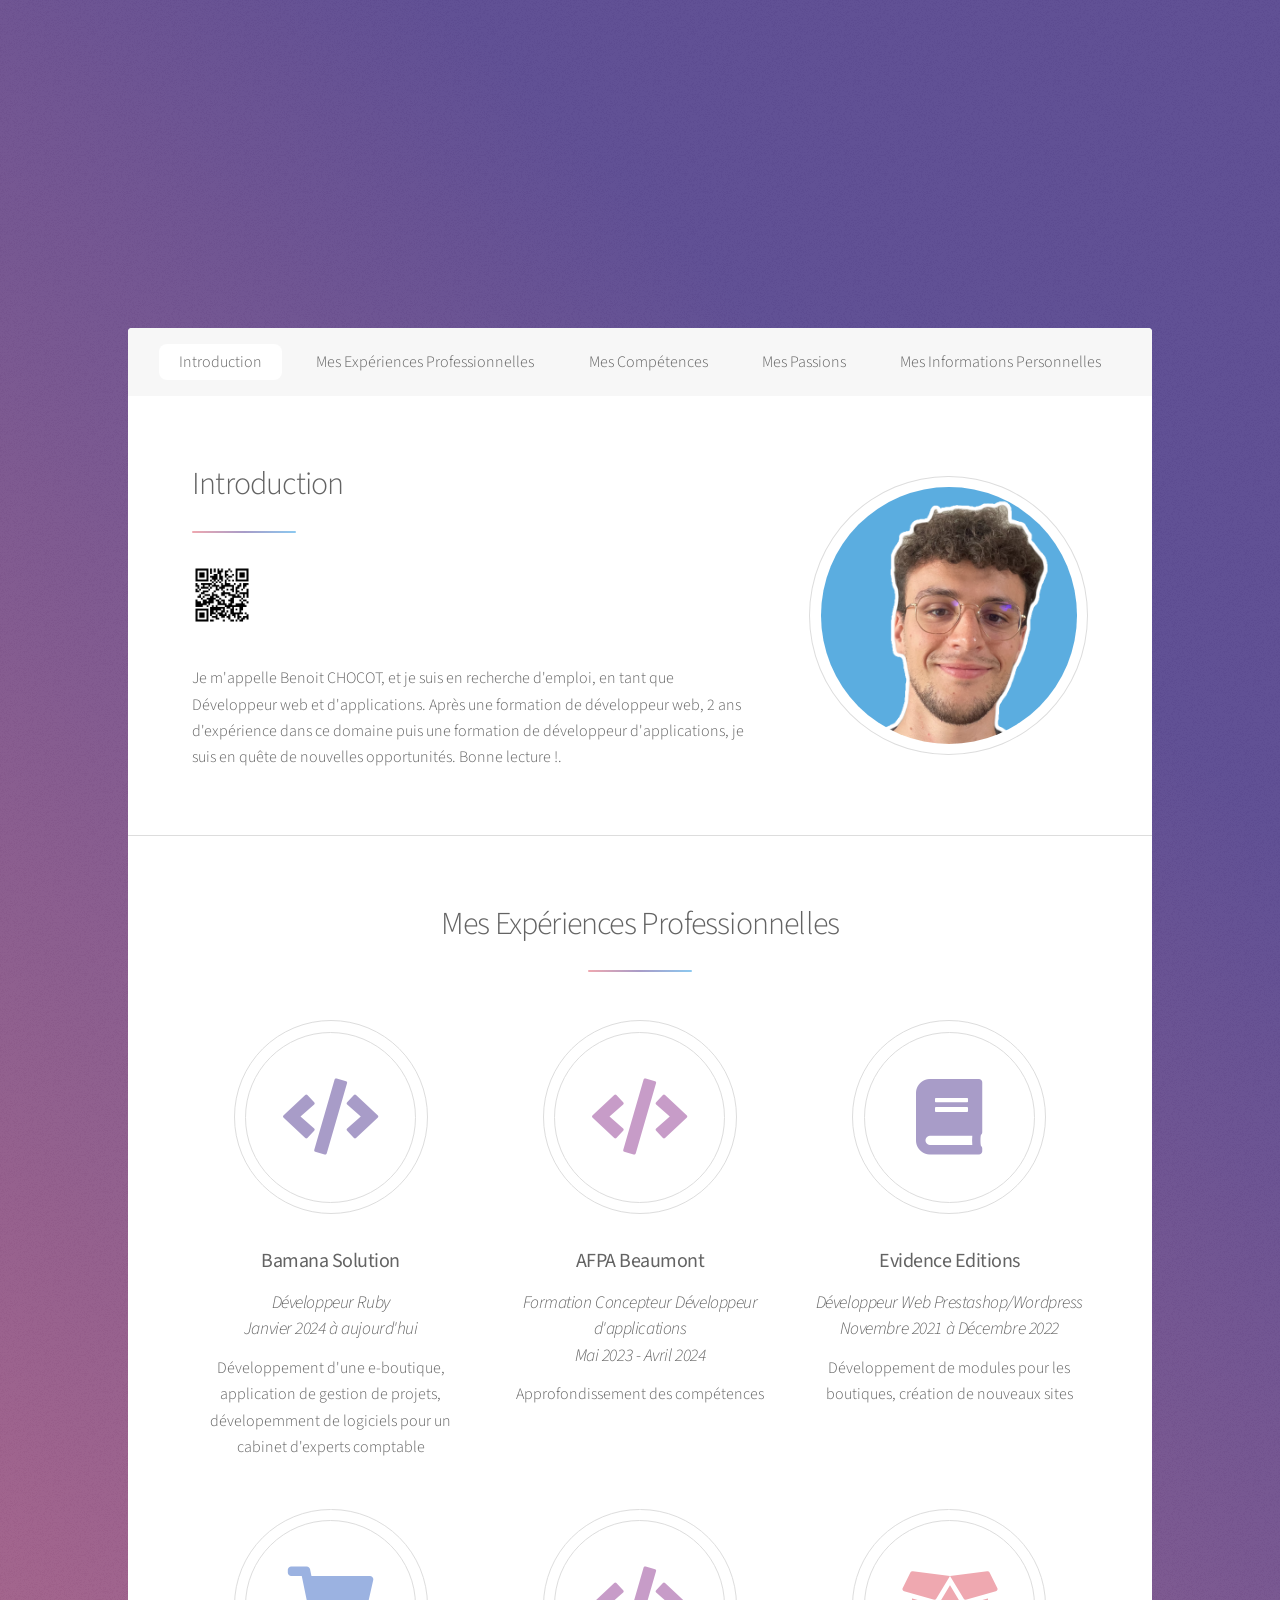
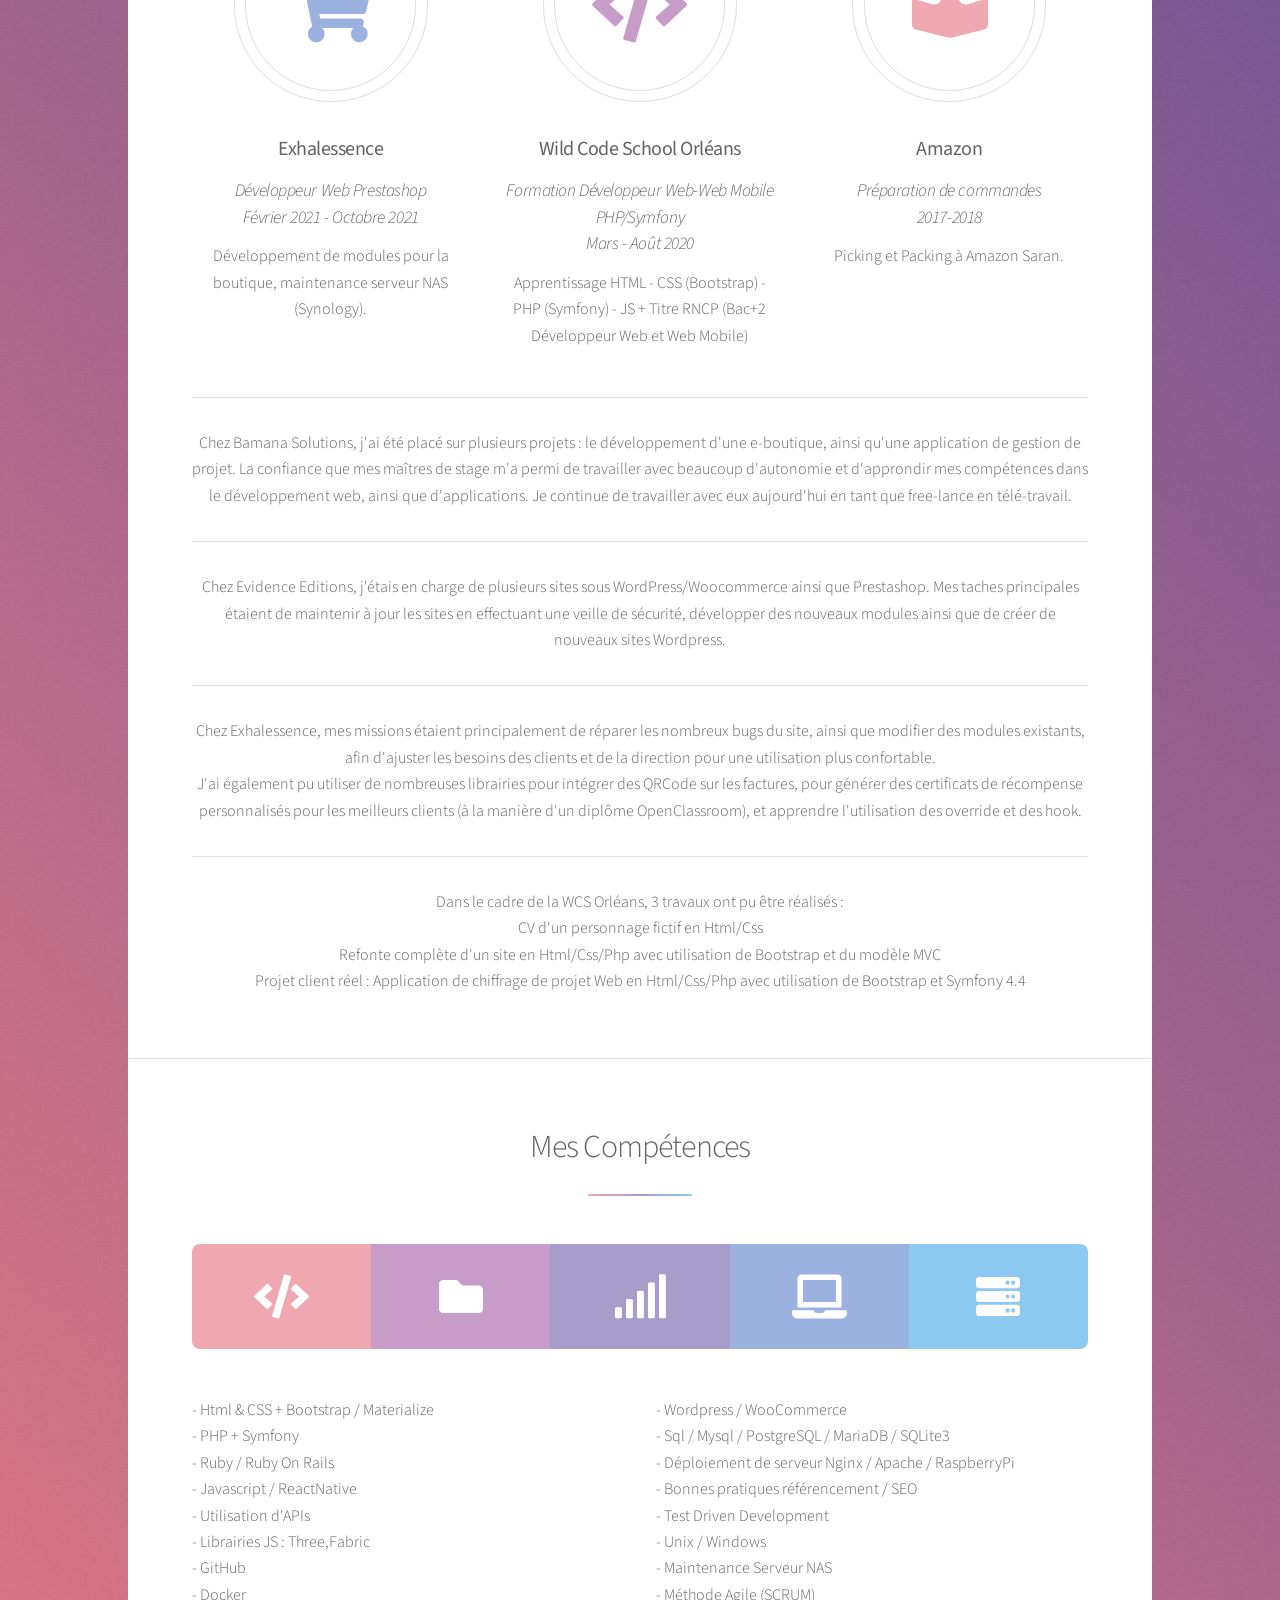
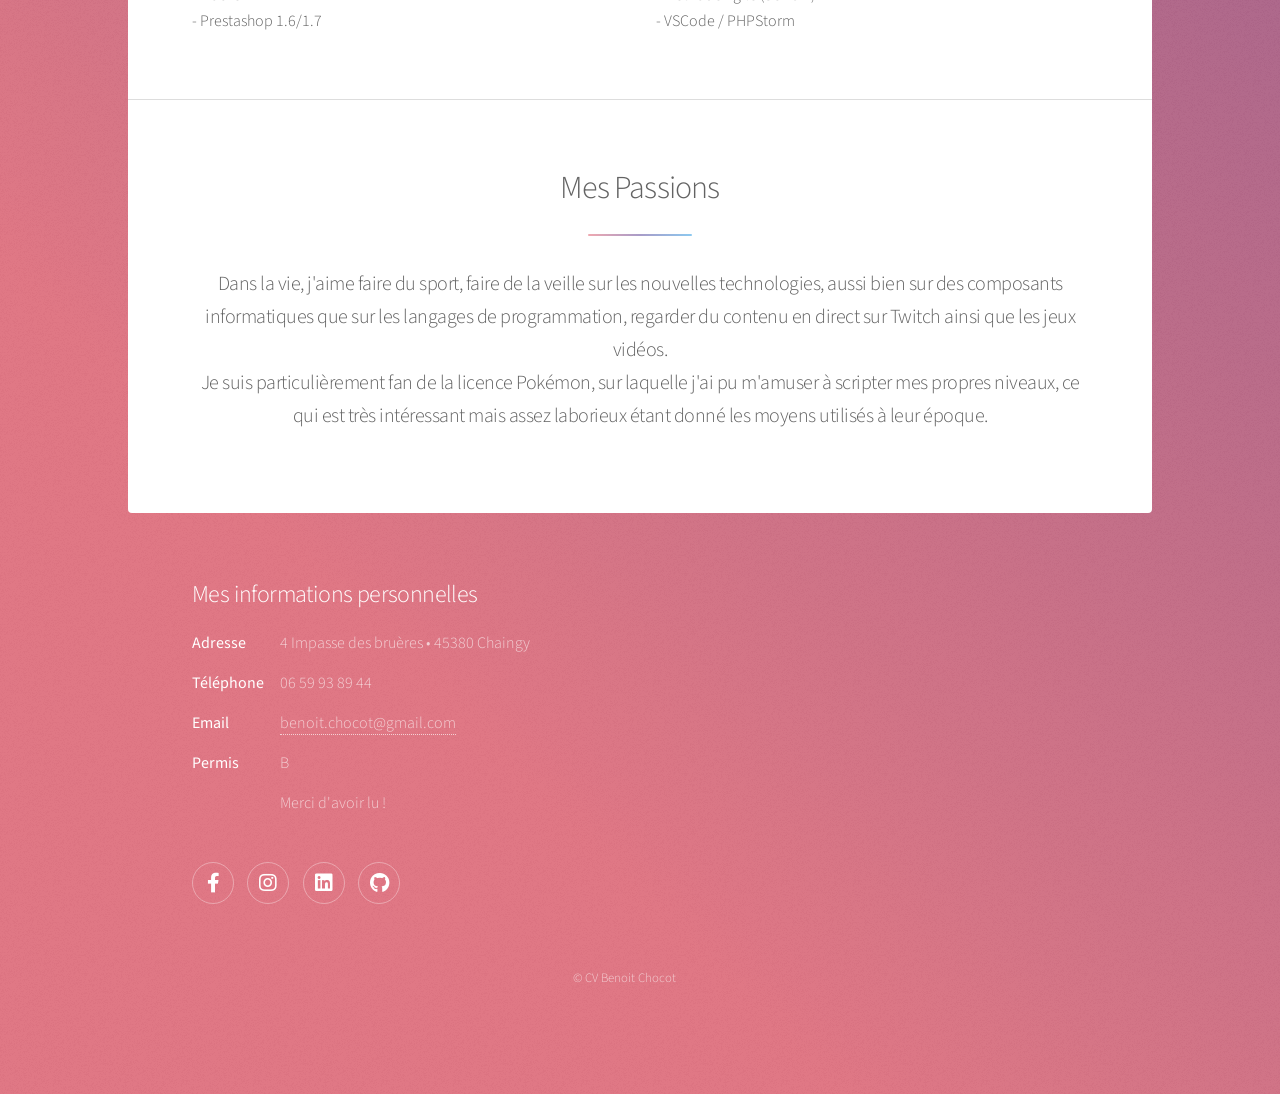
==== commit a1834662: "Update index.html" ====
--- a/index.html
+++ b/index.html
@@ -48,9 +48,8 @@
 											<img src="images/qr-code.png" alt="qrcode" style="width:60px;" />
 										</header>
 										
-										<p>Je m'appelle Benoit CHOCOT, et je suis en formation de développeur d'applications. Après 2 années en tant que développeur web,
-											je suis actuellement en formation de Concepteur Développeur d'Applications à l'AFPA de Beaumont, et je cherche à
-											entrer en école d'ingénieur pour la rentrée de Septembre 2024. Bonne lecture !.</p>
+										<p>Je m'appelle Benoit CHOCOT, et je suis en recherche d'emploi, en tant que Développeur web et d'applications. Après une formation de développeur web, 2 ans d'expérience
+											 dans ce domaine puis une formation de développeur d'applications, je suis en quête de nouvelles opportunités. Bonne lecture !.</p>
 										
 									<!--	<ul class="actions">
 											<li><a href="generic.html" class="button">Learn More</a></li>
@@ -70,14 +69,14 @@
 									<li>
 										<span class="icon solid major style3 fa-code"></span>
 										<h3><b>Bamana Solution</b></h3>
-										<h4><i>Développeur Ruby<br>Janvier à Mars 2024</i></h4>
-										<p>Développement d'une e-boutique, application de gestion de projets</p>
+										<h4><i>Développeur Ruby<br>Janvier 2024 à aujourd'hui</i></h4>
+										<p>Développement d'une e-boutique, application de gestion de projets, dévelopemment de logiciels pour un cabinet d'experts comptable</p>
 									</li>
 									<li>
 										<span class="icon solid major style2 fa-code"></span>
 										<h3><b>AFPA Beaumont</b></h3>
 										<h4><i>Formation Concepteur Développeur d'applications<br> Mai 2023 - Avril 2024</i></h4>
-										<p>Approfondissement des compétences + Titre RNCP (Bac+4)</p>
+										<p>Approfondissement des compétences</p>
 									</li>
 									<li>
 										<span class="icon solid major style3 fa-book"></span>
@@ -108,7 +107,7 @@
 								<p>
 									Chez Bamana Solutions, j'ai été placé sur plusieurs projets : le développement d'une e-boutique, ainsi qu'une
 									application de gestion de projet. La confiance que mes maîtres de stage m'a permi de travailler avec beaucoup
-									d'autonomie et d'approndir mes compétences dans le développement web, ainsi que d'applications.
+									d'autonomie et d'approndir mes compétences dans le développement web, ainsi que d'applications. Je continue de travailler avec eux aujourd'hui en tant que free-lance en télé-travail.
 								</p>
 								<hr>
 								<p>Chez Evidence Editions, j'étais en charge de plusieurs sites sous WordPress/Woocommerce ainsi que Prestashop. 
@@ -165,6 +164,7 @@
 									- PHP + Symfony <br>
 									- Ruby / Ruby On Rails <br>
 									- Javascript / ReactNative<br>
+									- Utilisation d'APIs<br>
 									- Librairies JS : Three,Fabric<br>
 									- GitHub <br>
 									- Docker <br>
@@ -210,7 +210,7 @@
 							<h2>Mes informations personnelles</h2>
 							<dl class="alt">
 								<dt>Adresse</dt>
-								<dd>16 Rue Vercingétorix &bull; 63110 Beaumont </dd>
+								<dd>4 Impasse des bruères &bull; 45380 Chaingy </dd>
 								<dt>Téléphone</dt>
 								<dd>06 59 93 89 44</dd>
 								<dt>Email</dt>
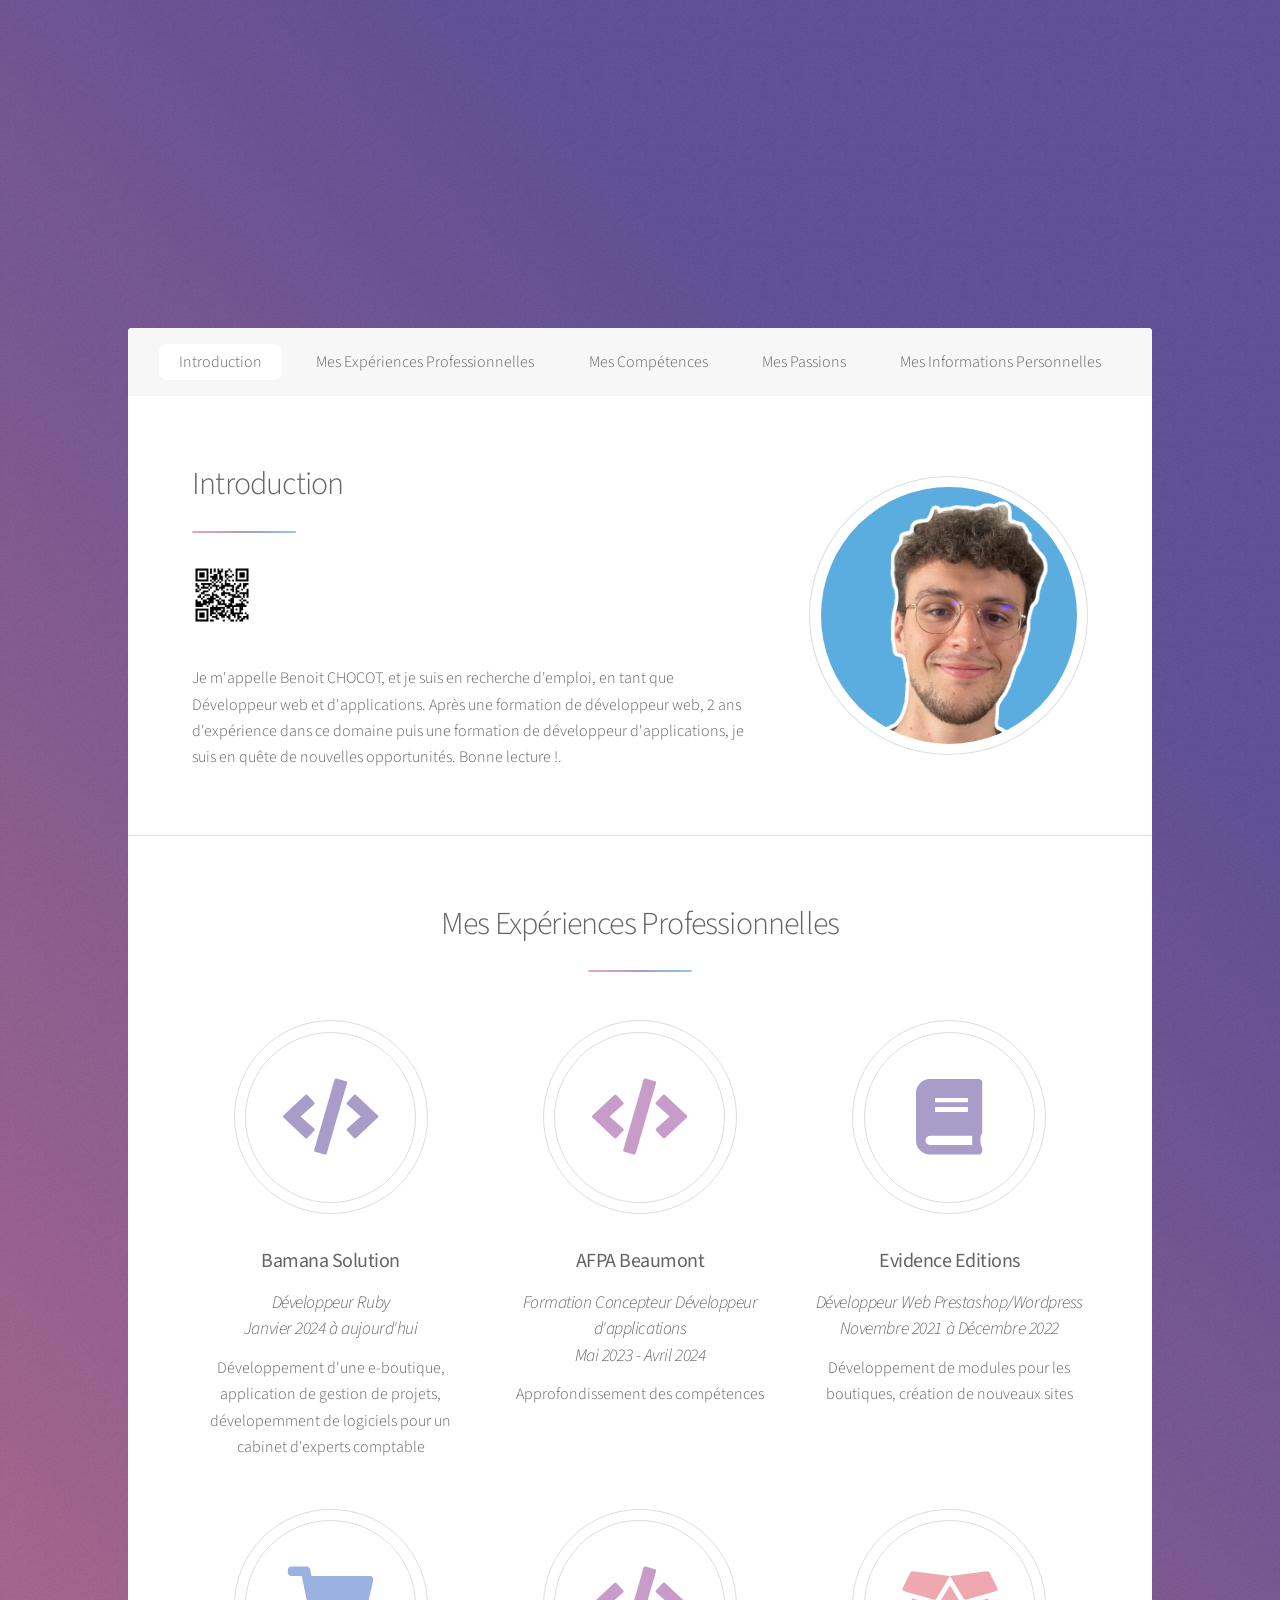
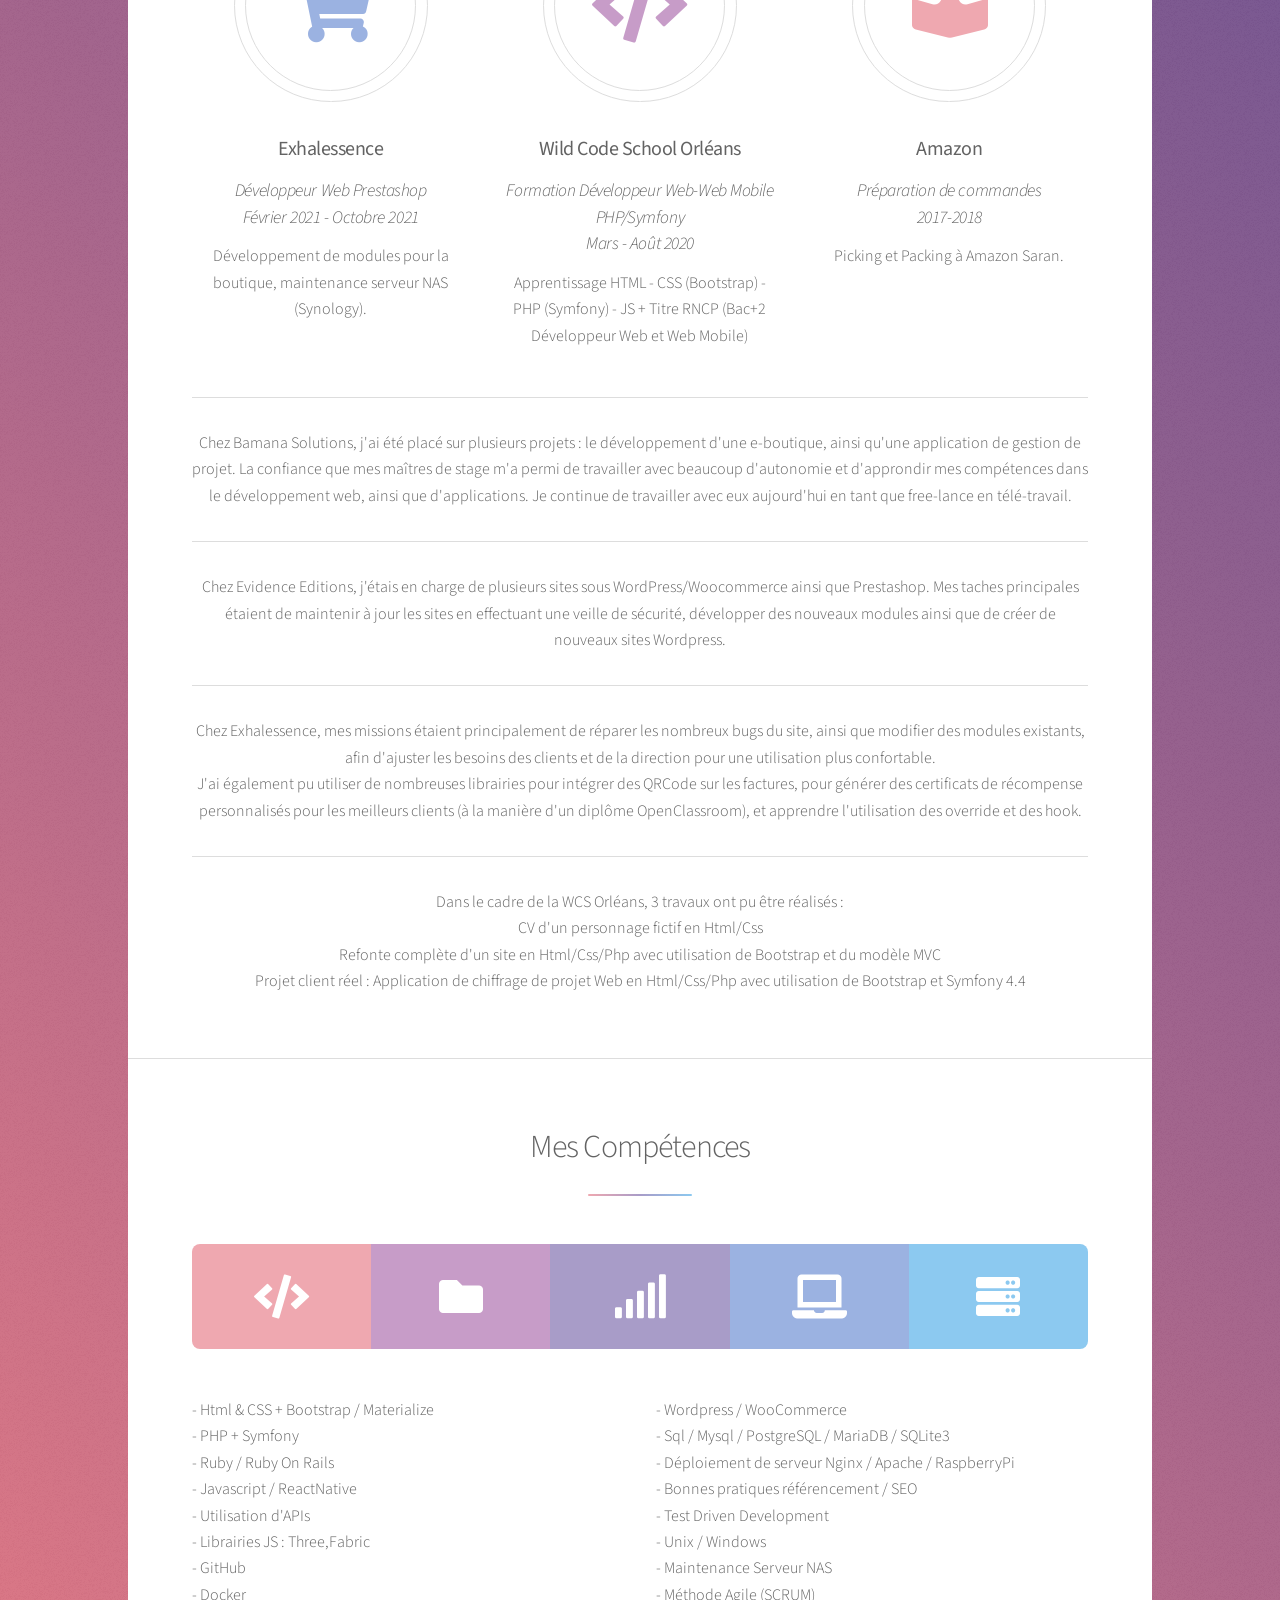
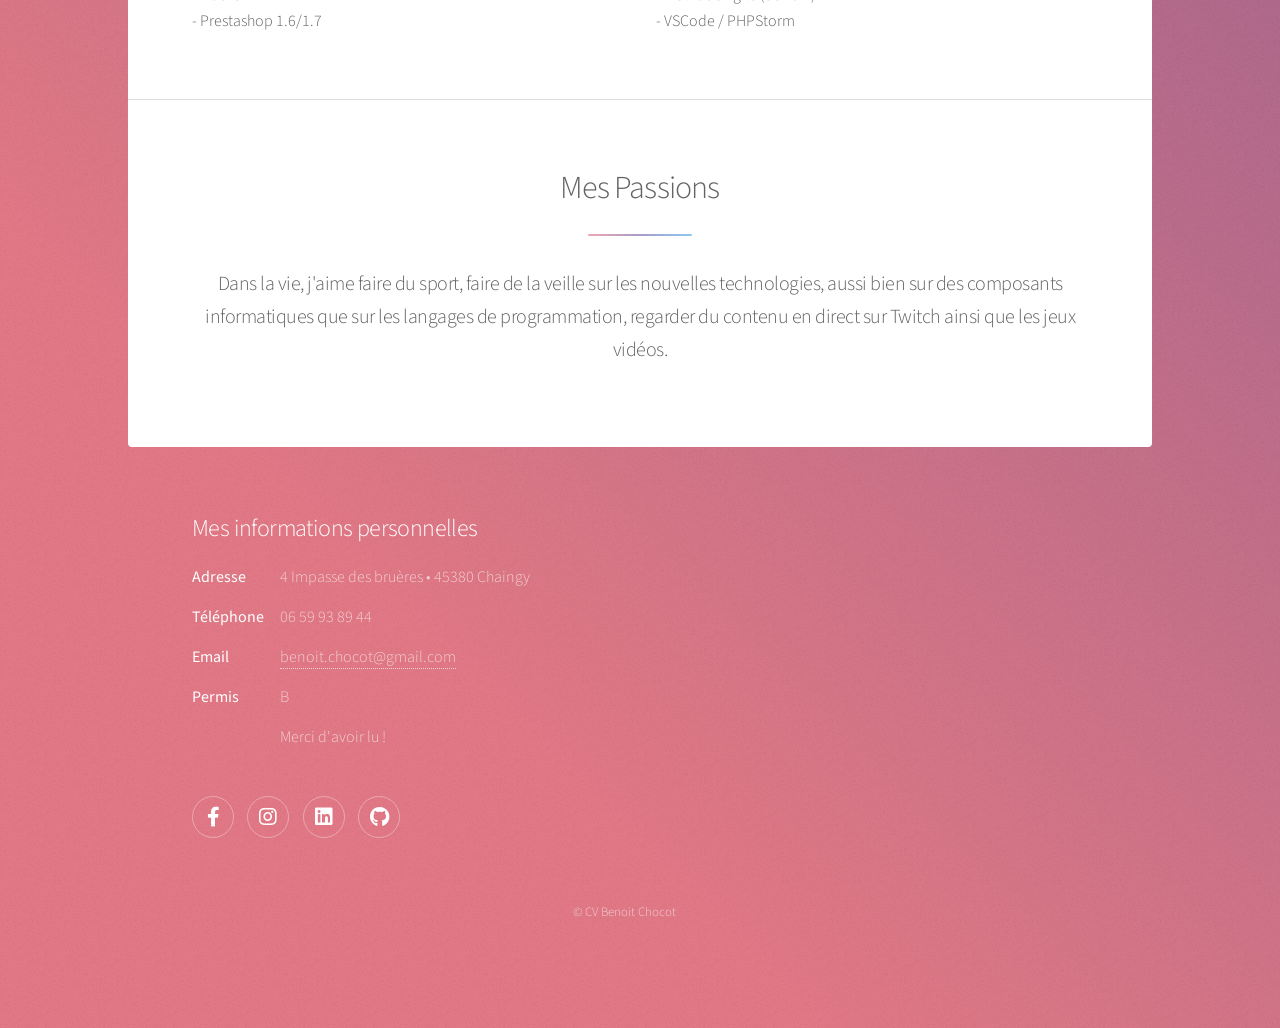
==== commit d63c5877: "Update index.html" ====
--- a/index.html
+++ b/index.html
@@ -194,8 +194,7 @@
 									<h2>Mes Passions</h2>
 									<p>Dans la vie, j'aime faire du sport, faire de la veille sur les nouvelles technologies, aussi bien sur des 
 										composants informatiques que sur les langages de programmation, regarder du contenu en direct sur Twitch ainsi que les jeux vidéos. <br>
-									Je suis particulièrement fan de la licence Pokémon, sur laquelle j'ai pu m'amuser à scripter mes propres niveaux,
-									ce qui est très intéressant mais assez laborieux étant donné les moyens utilisés à leur époque. </p>
+									</p>
 								</header>
 							</section>
 
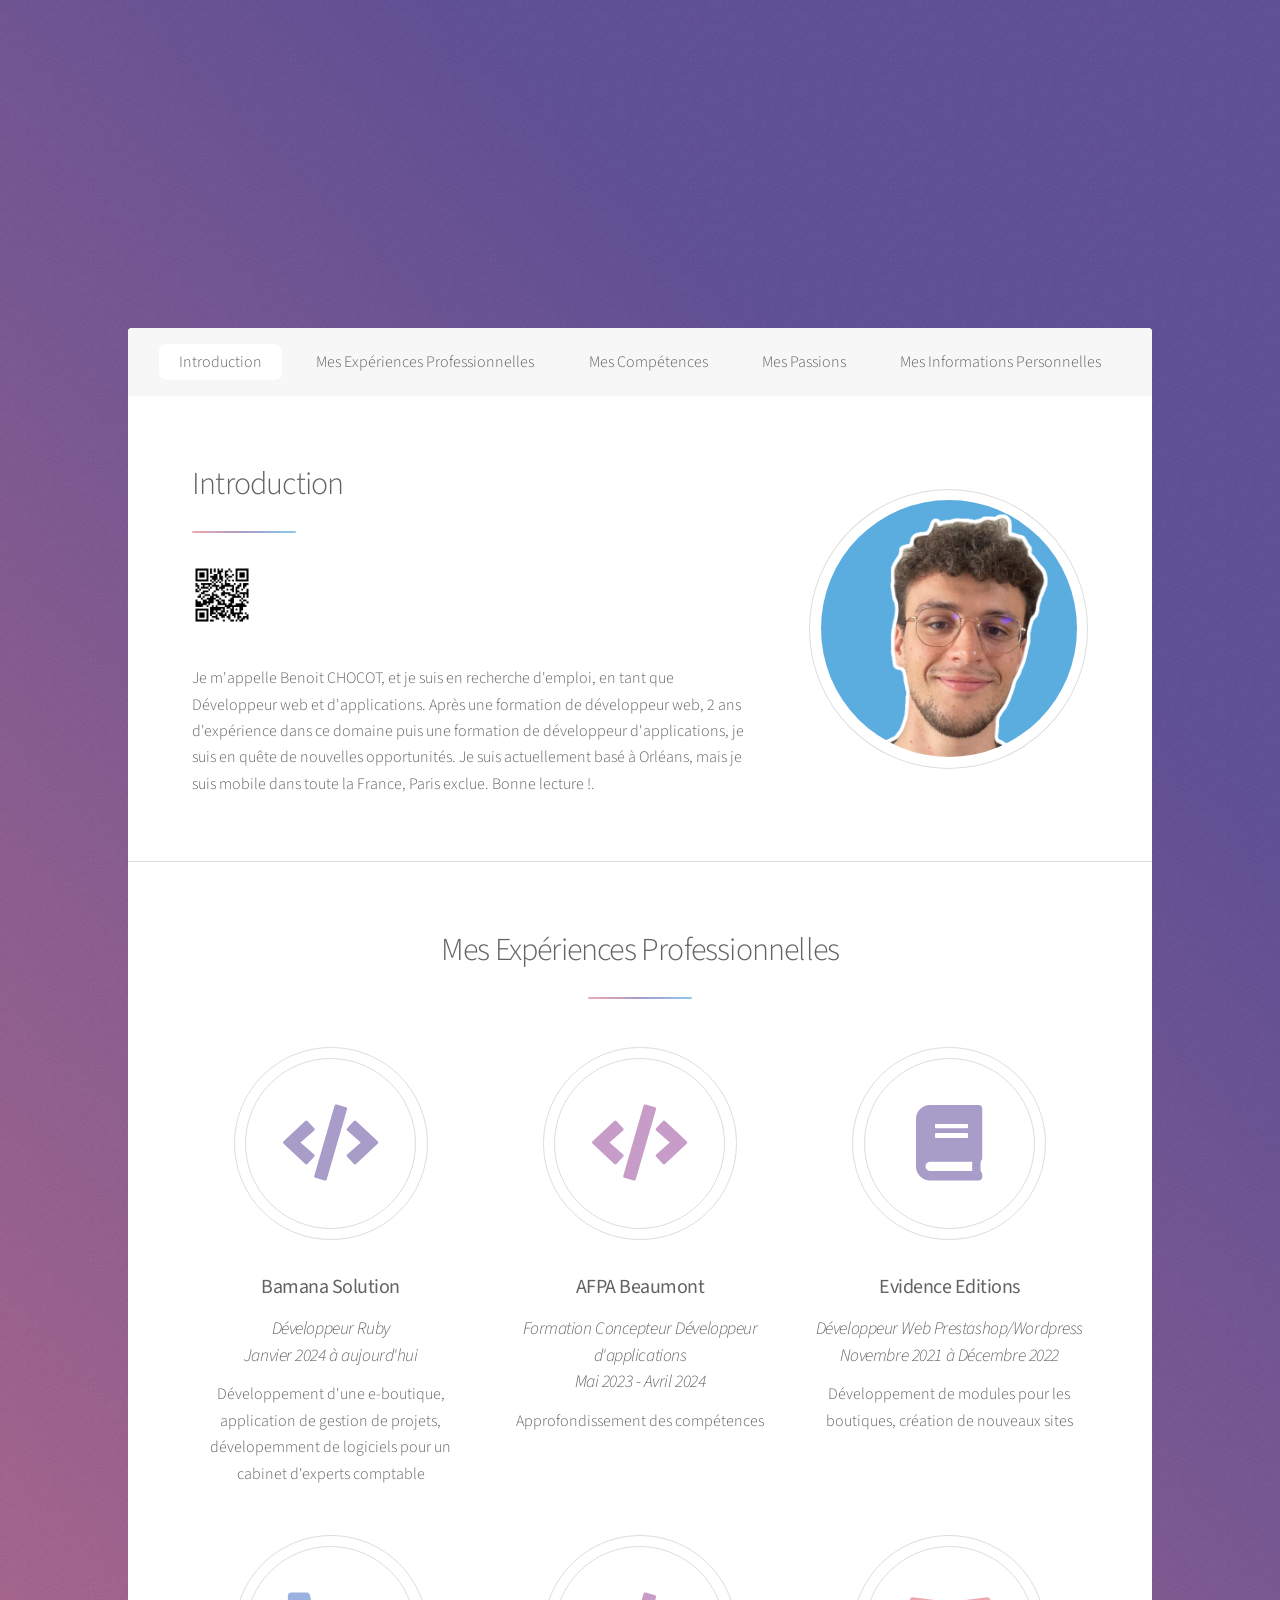
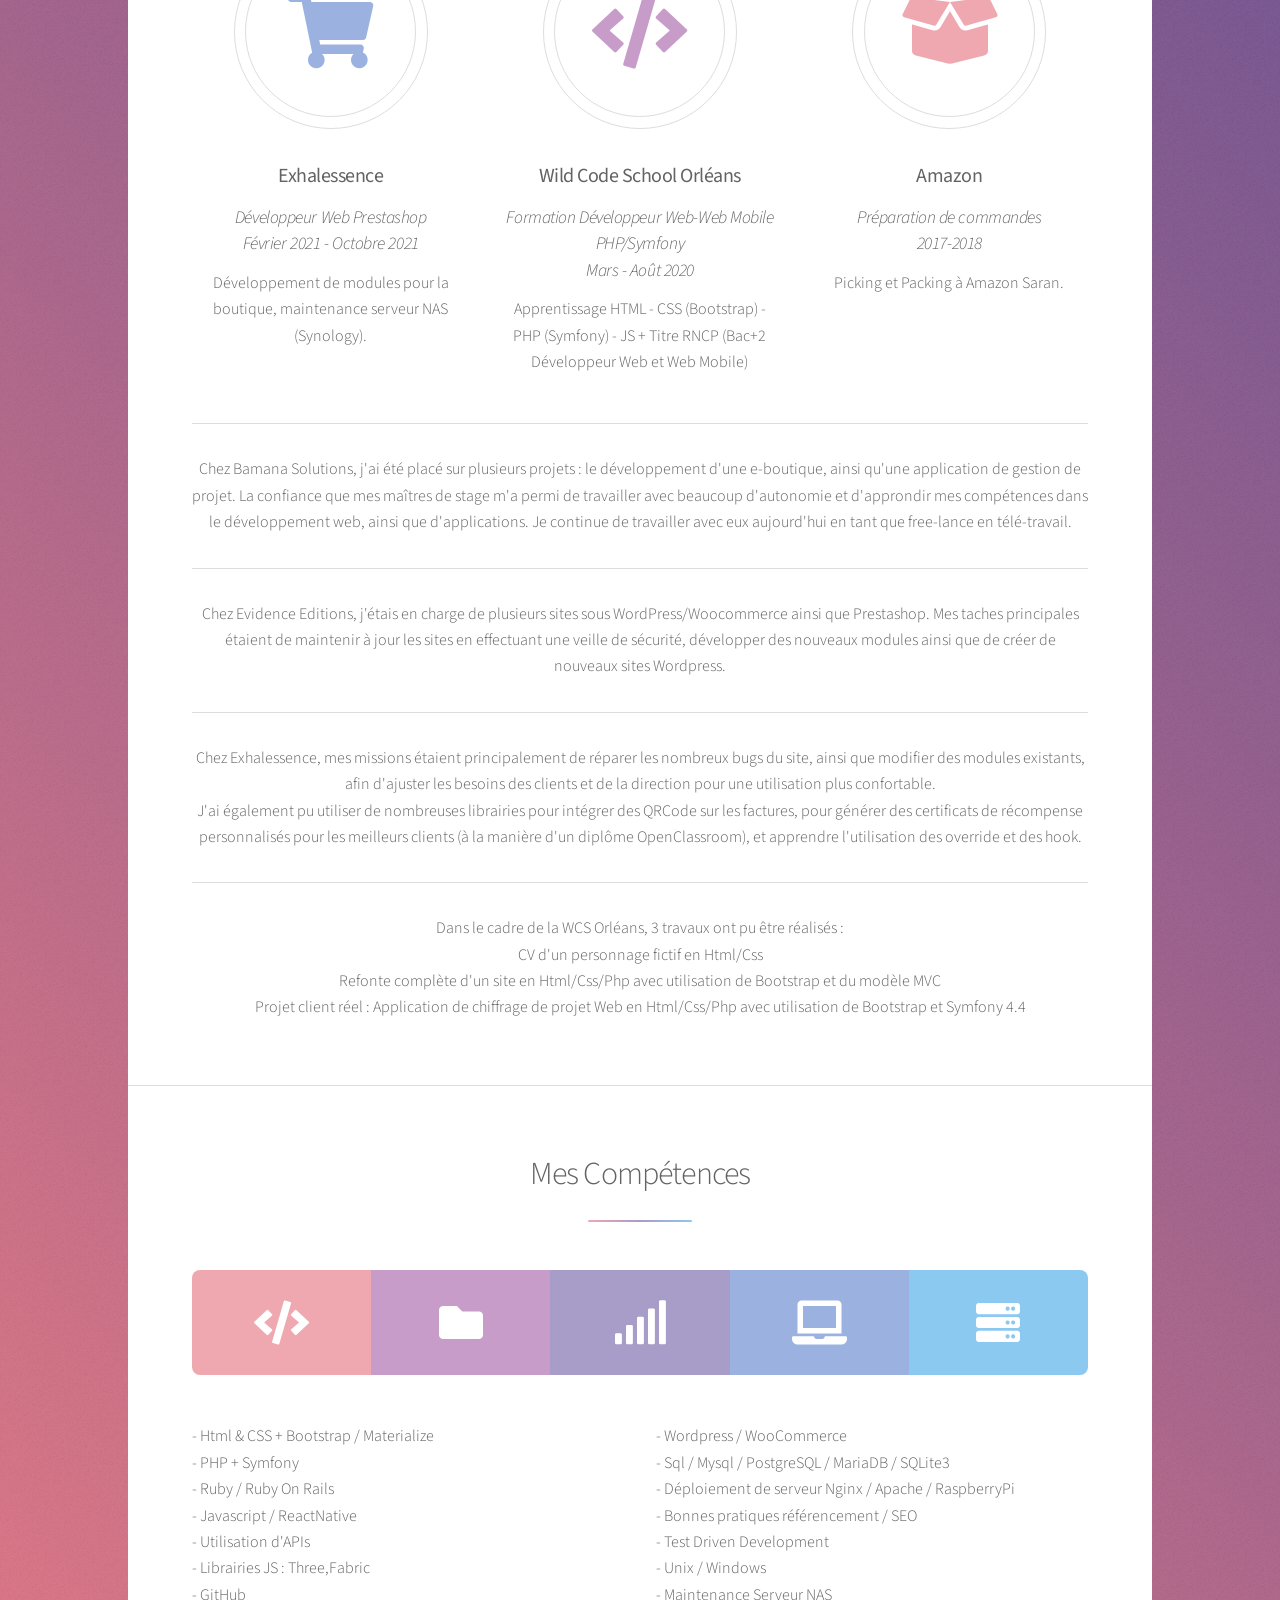
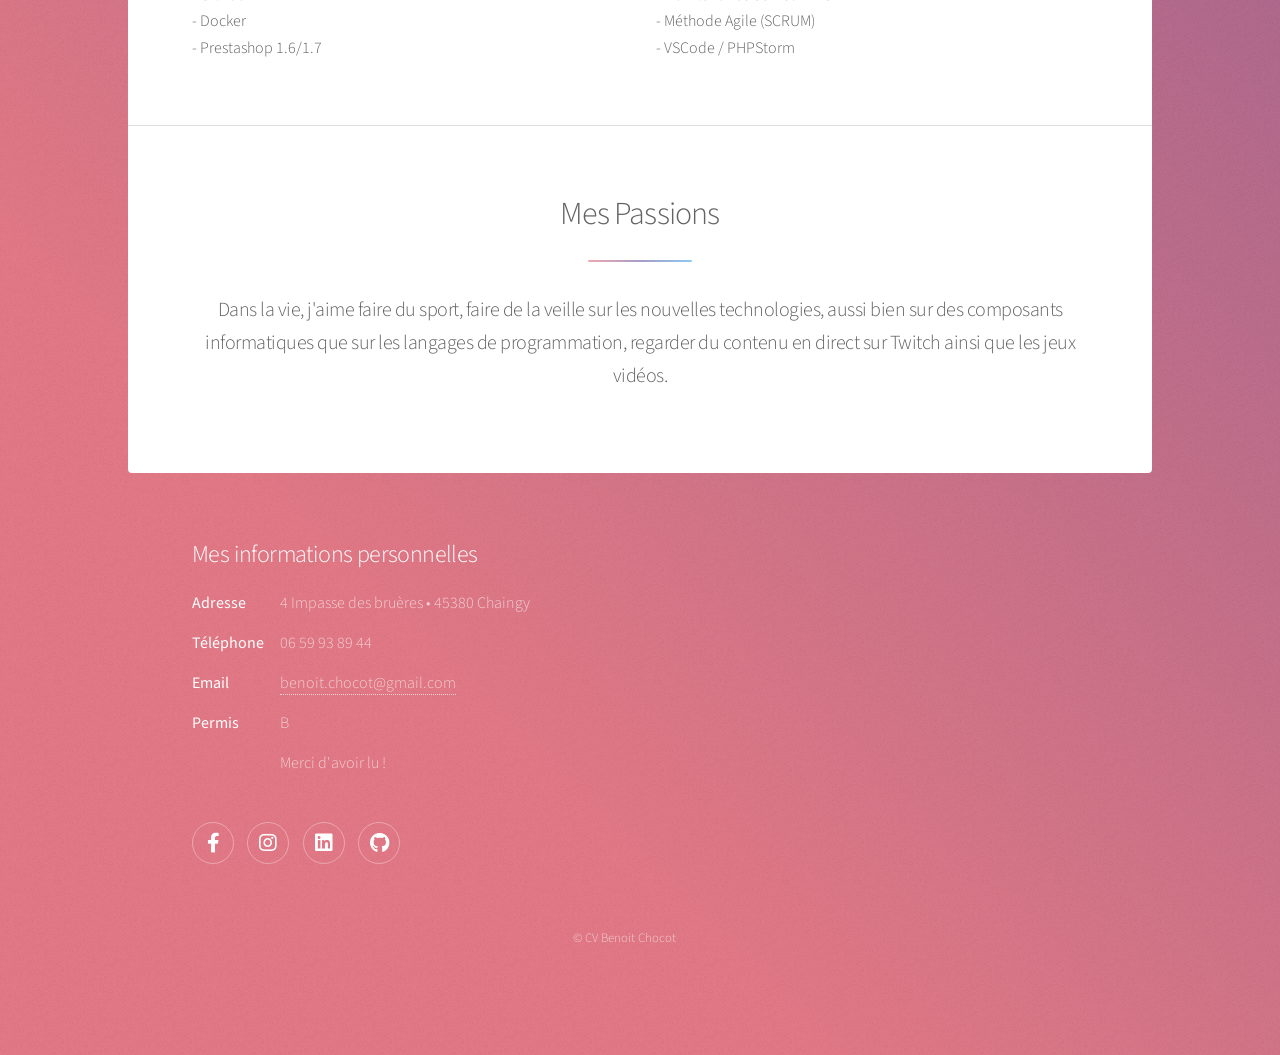
==== commit 59ace32d: "Update index.html" ====
--- a/index.html
+++ b/index.html
@@ -49,7 +49,9 @@
 										</header>
 										
 										<p>Je m'appelle Benoit CHOCOT, et je suis en recherche d'emploi, en tant que Développeur web et d'applications. Après une formation de développeur web, 2 ans d'expérience
-											 dans ce domaine puis une formation de développeur d'applications, je suis en quête de nouvelles opportunités. Bonne lecture !.</p>
+											 dans ce domaine puis une formation de développeur d'applications, je suis en quête de nouvelles opportunités. Je suis actuellement basé à Orléans, mais je suis mobile dans toute la France, Paris exclue.
+
+										Bonne lecture !.</p>
 										
 									<!--	<ul class="actions">
 											<li><a href="generic.html" class="button">Learn More</a></li>
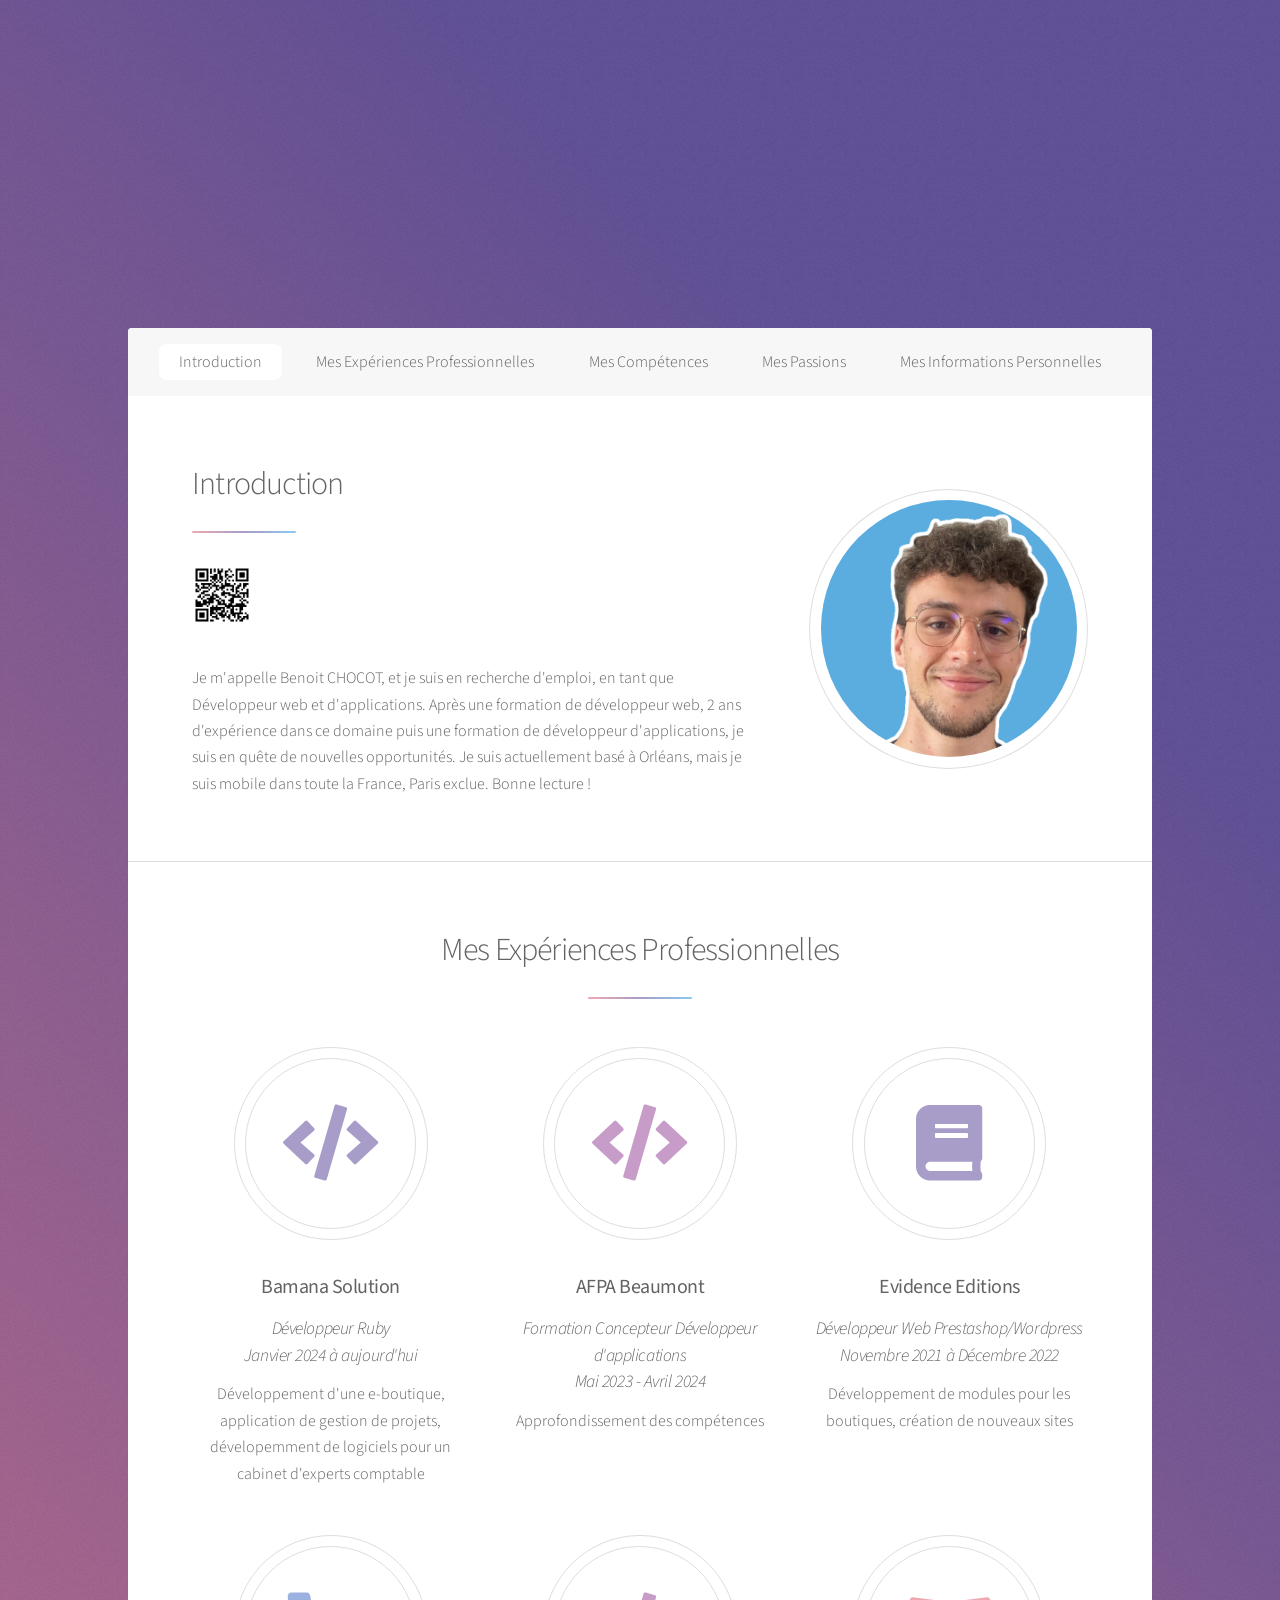
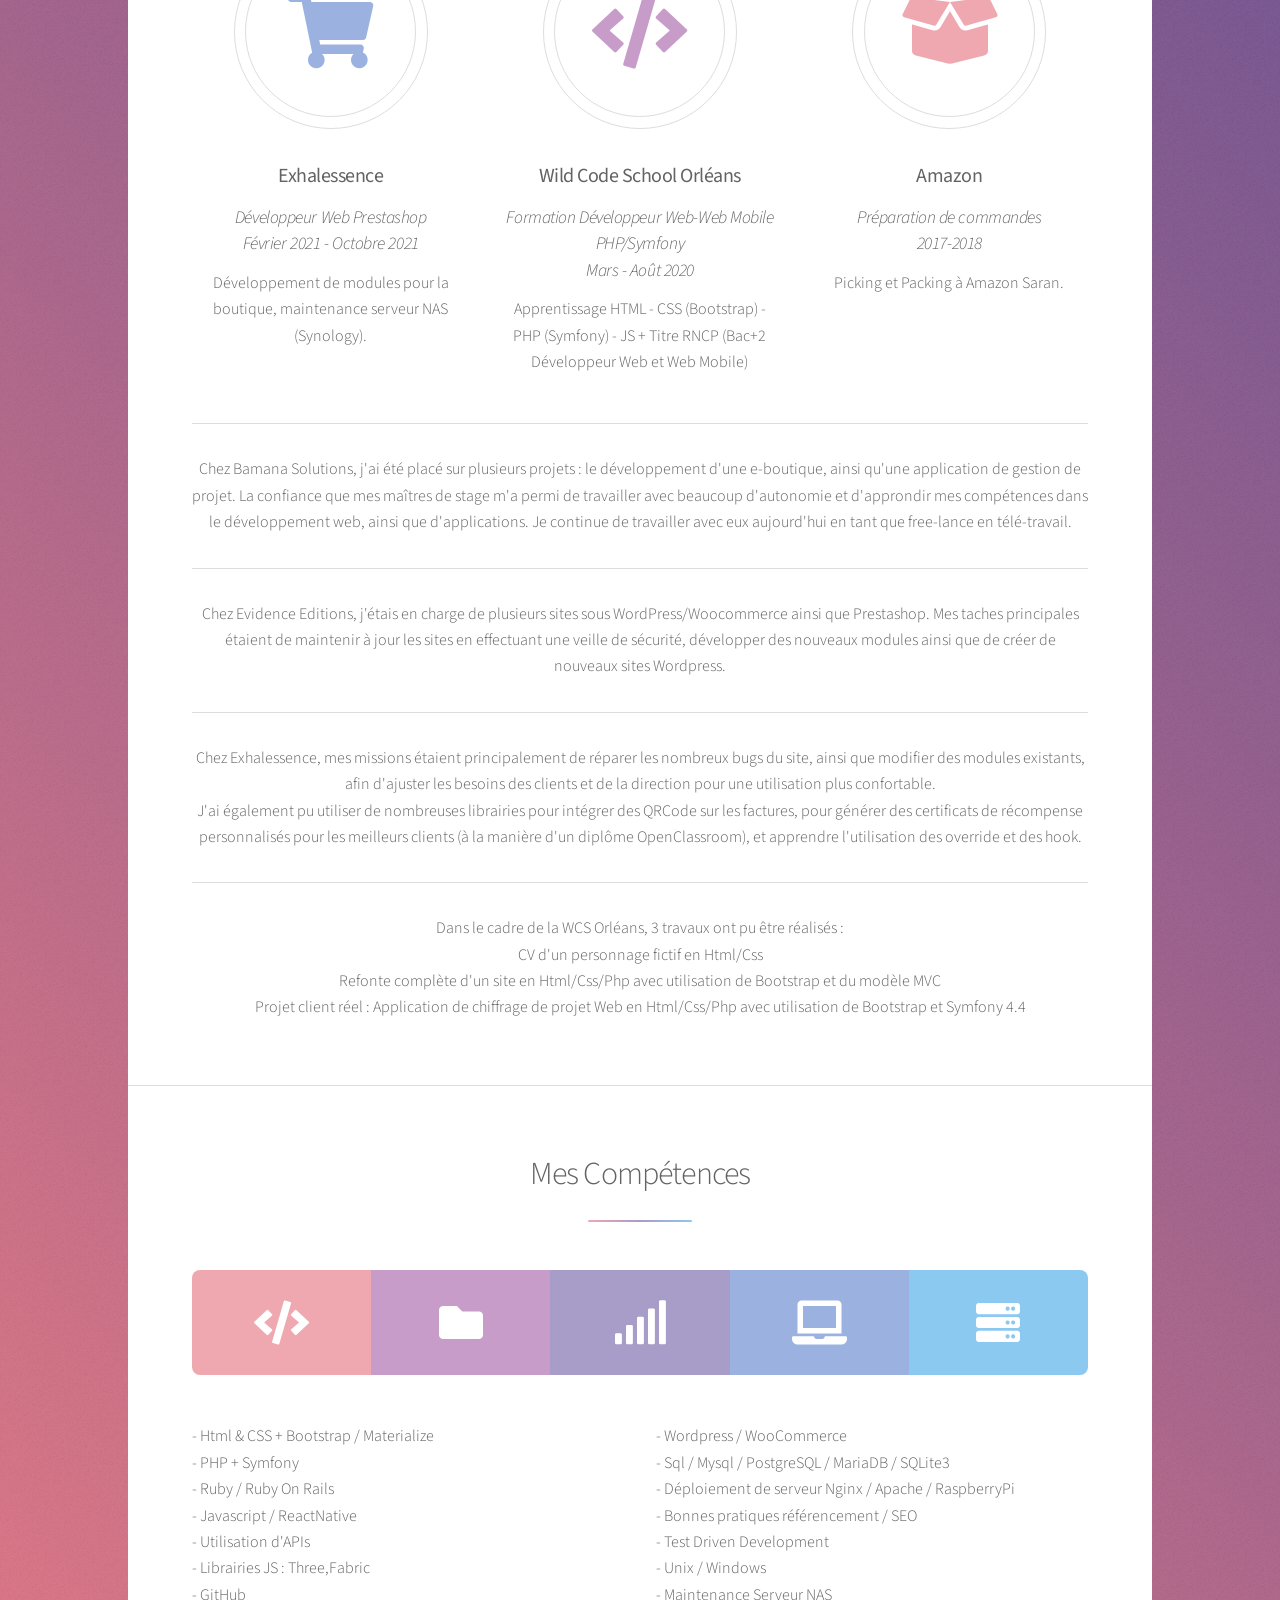
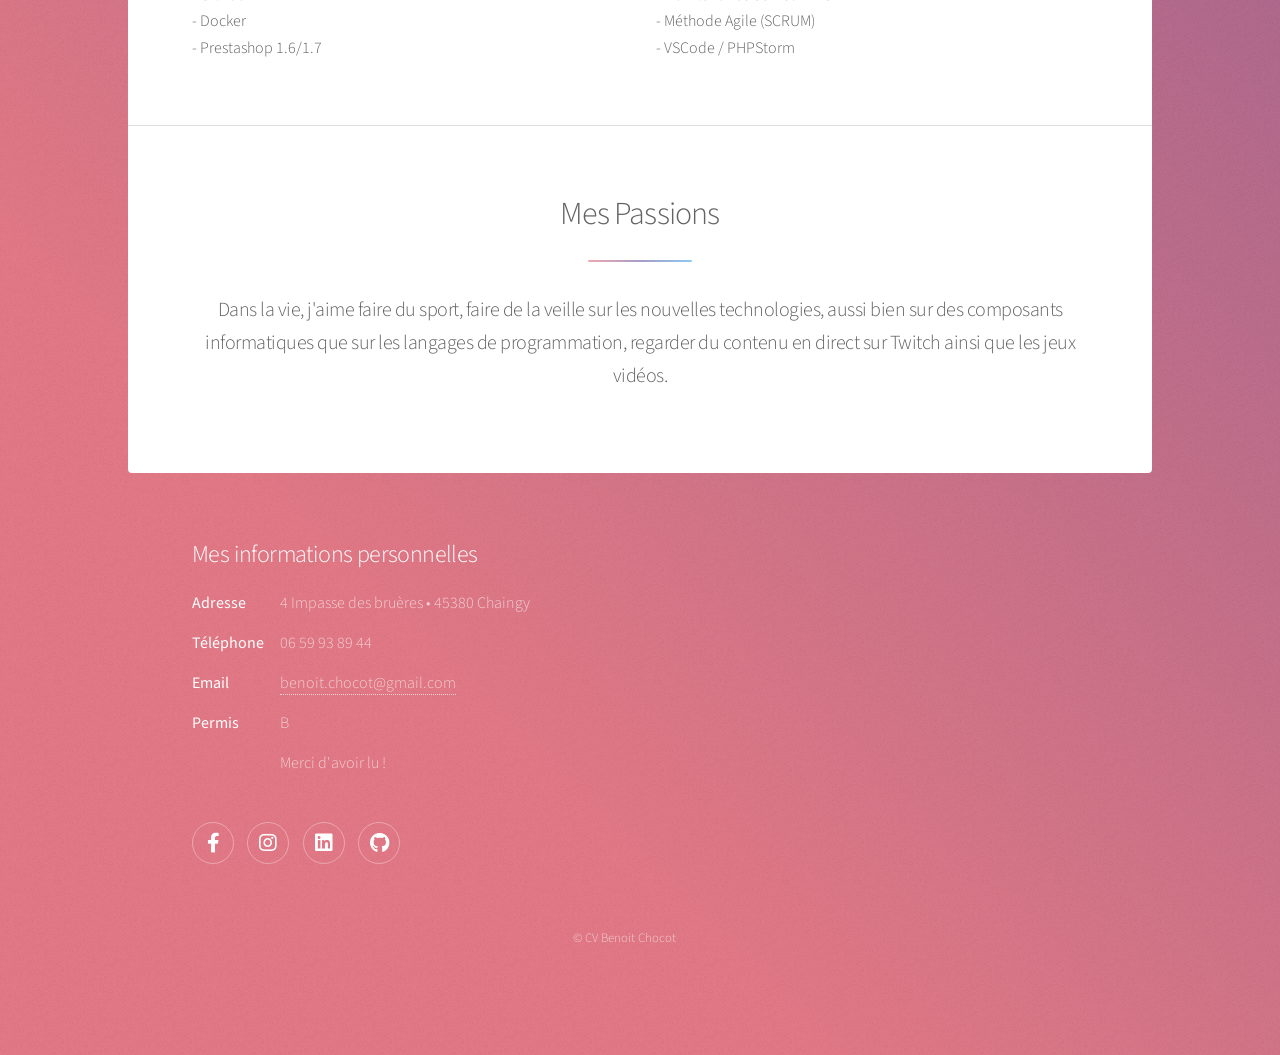
==== commit 62667d4f: "Update index.html" ====
--- a/index.html
+++ b/index.html
@@ -51,7 +51,7 @@
 										<p>Je m'appelle Benoit CHOCOT, et je suis en recherche d'emploi, en tant que Développeur web et d'applications. Après une formation de développeur web, 2 ans d'expérience
 											 dans ce domaine puis une formation de développeur d'applications, je suis en quête de nouvelles opportunités. Je suis actuellement basé à Orléans, mais je suis mobile dans toute la France, Paris exclue.
 
-										Bonne lecture !.</p>
+										Bonne lecture !</p>
 										
 									<!--	<ul class="actions">
 											<li><a href="generic.html" class="button">Learn More</a></li>
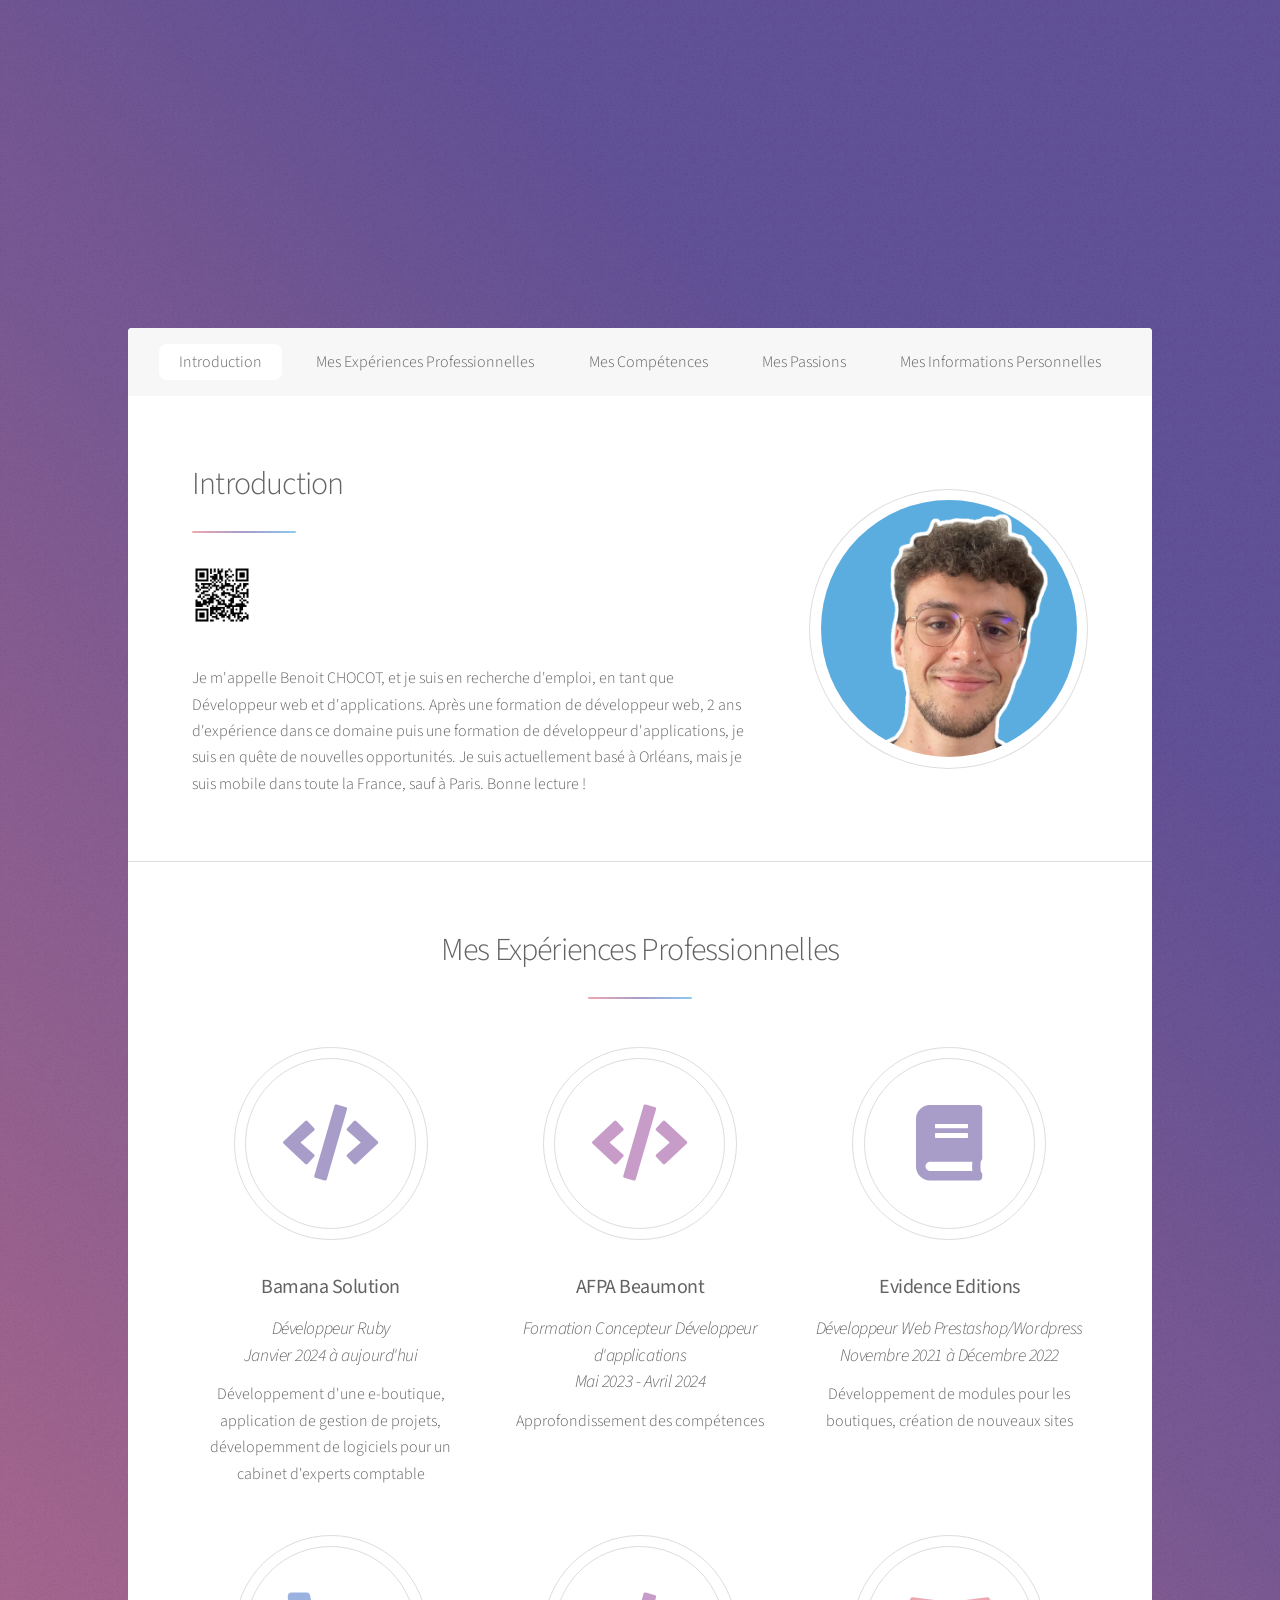
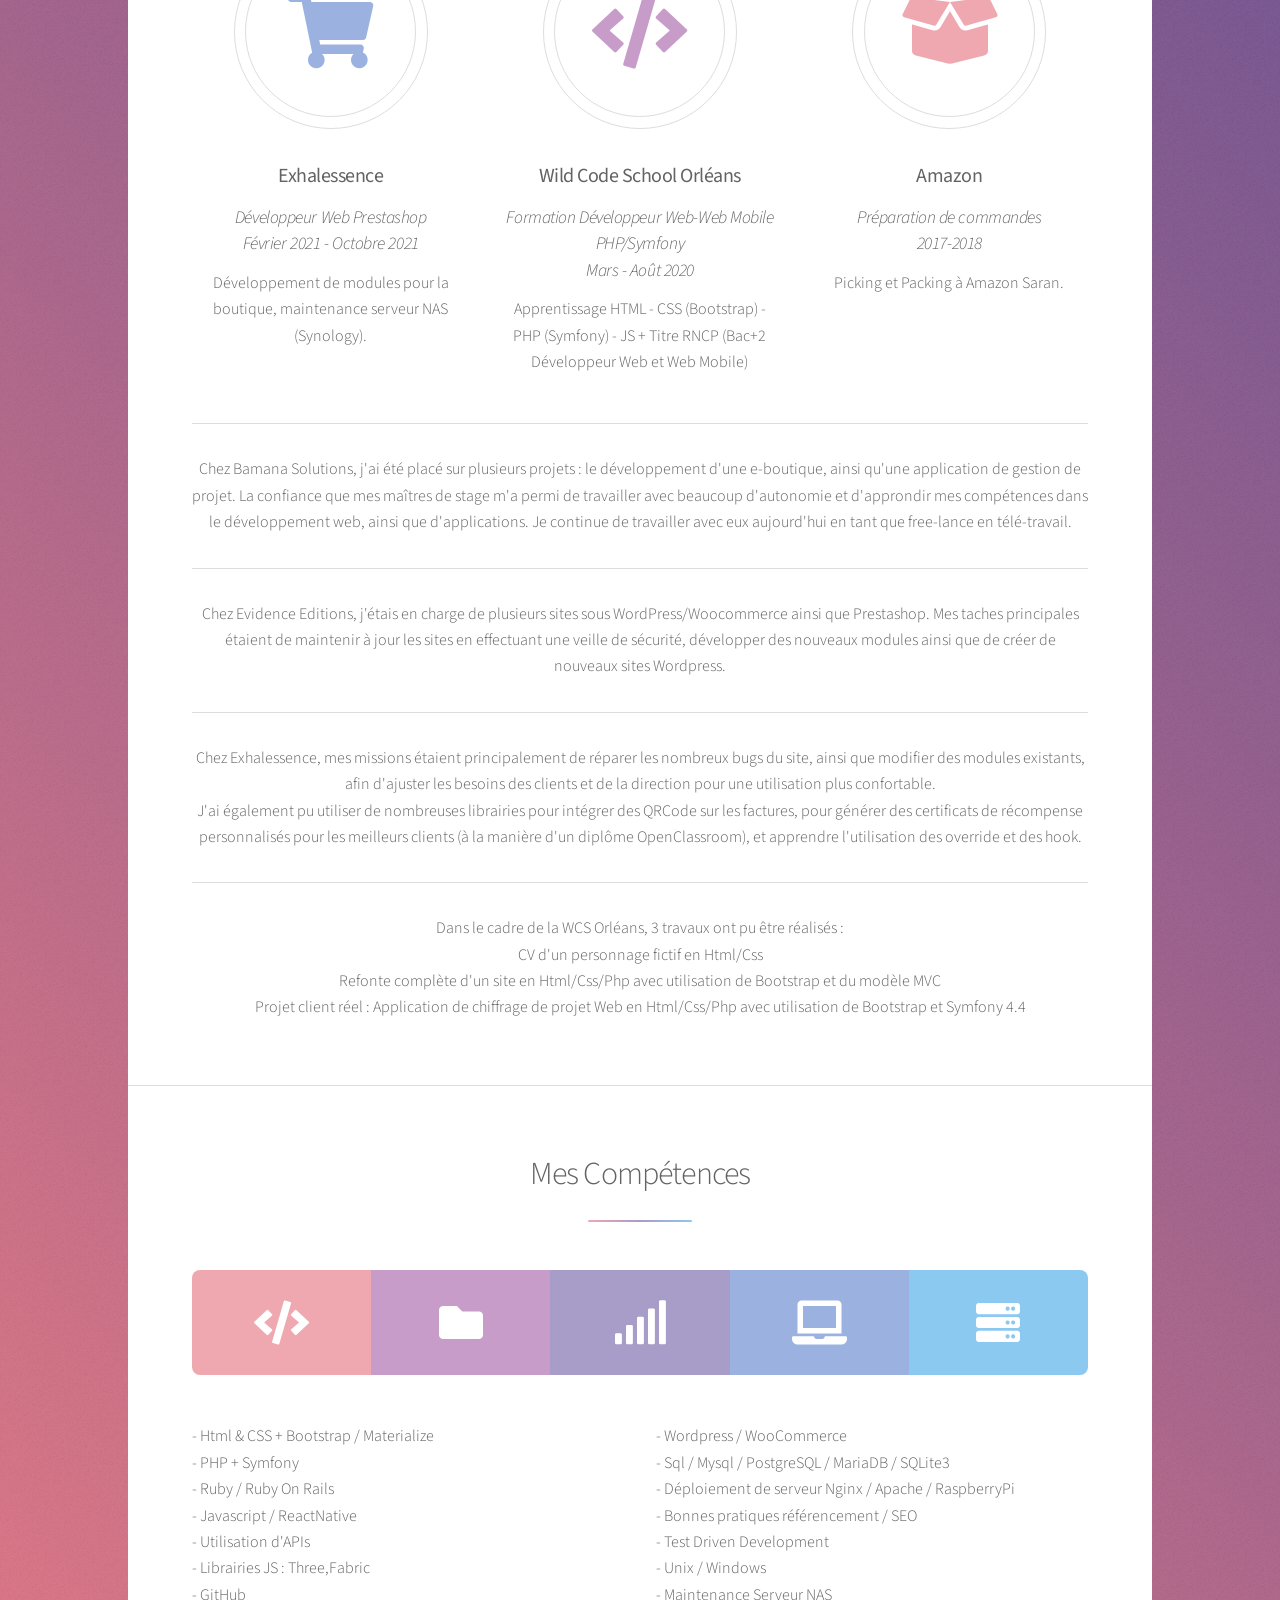
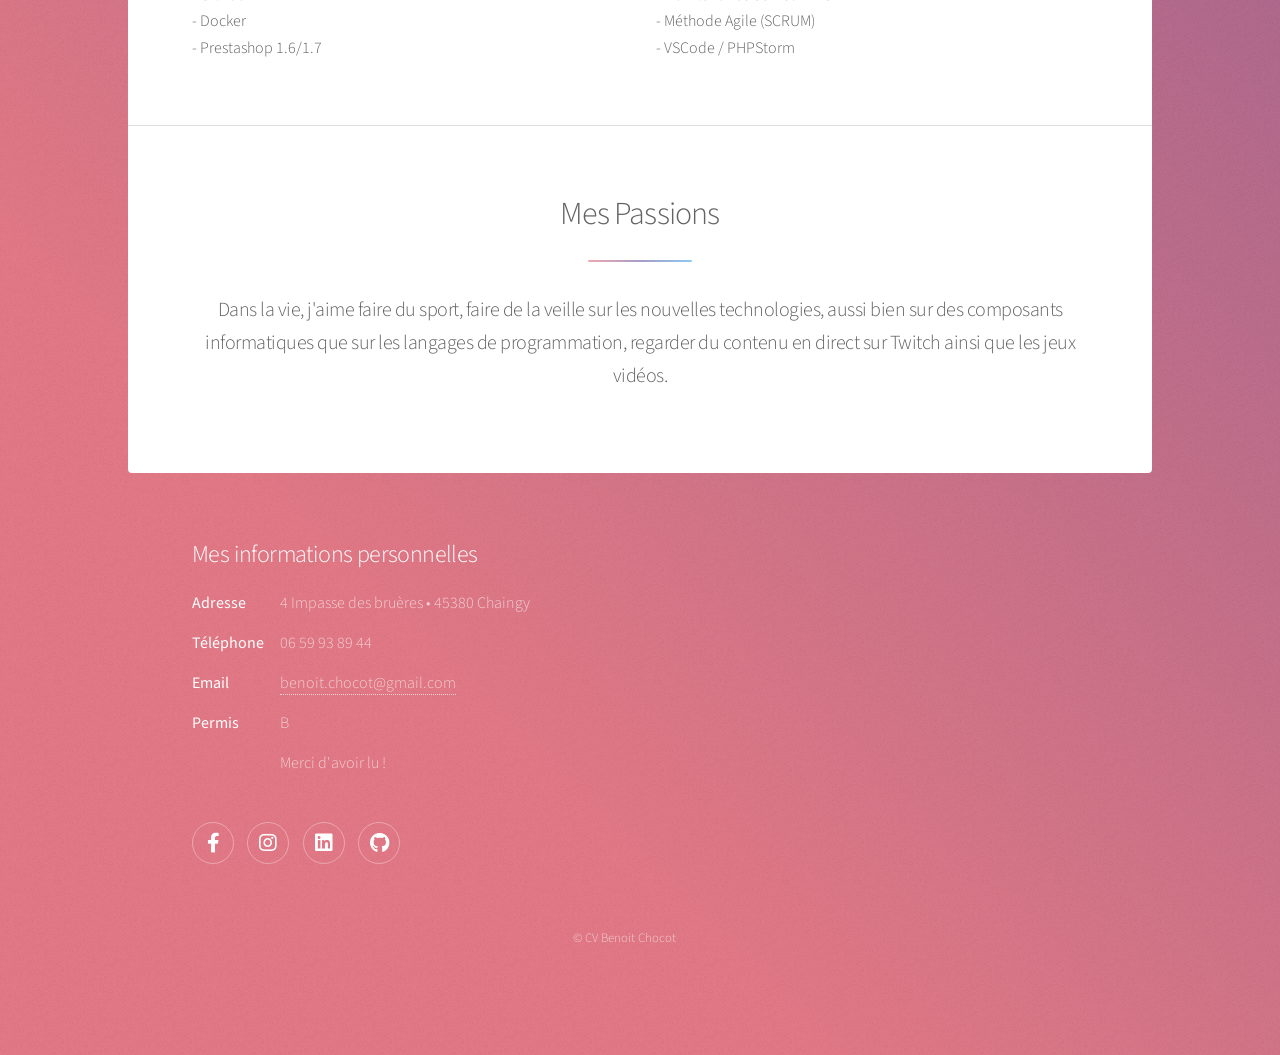
==== commit 5aba21aa: "Update index.html" ====
--- a/index.html
+++ b/index.html
@@ -49,7 +49,7 @@
 										</header>
 										
 										<p>Je m'appelle Benoit CHOCOT, et je suis en recherche d'emploi, en tant que Développeur web et d'applications. Après une formation de développeur web, 2 ans d'expérience
-											 dans ce domaine puis une formation de développeur d'applications, je suis en quête de nouvelles opportunités. Je suis actuellement basé à Orléans, mais je suis mobile dans toute la France, Paris exclue.
+											 dans ce domaine puis une formation de développeur d'applications, je suis en quête de nouvelles opportunités. Je suis actuellement basé à Orléans, mais je suis mobile dans toute la France, sauf à Paris.
 
 										Bonne lecture !</p>
 										
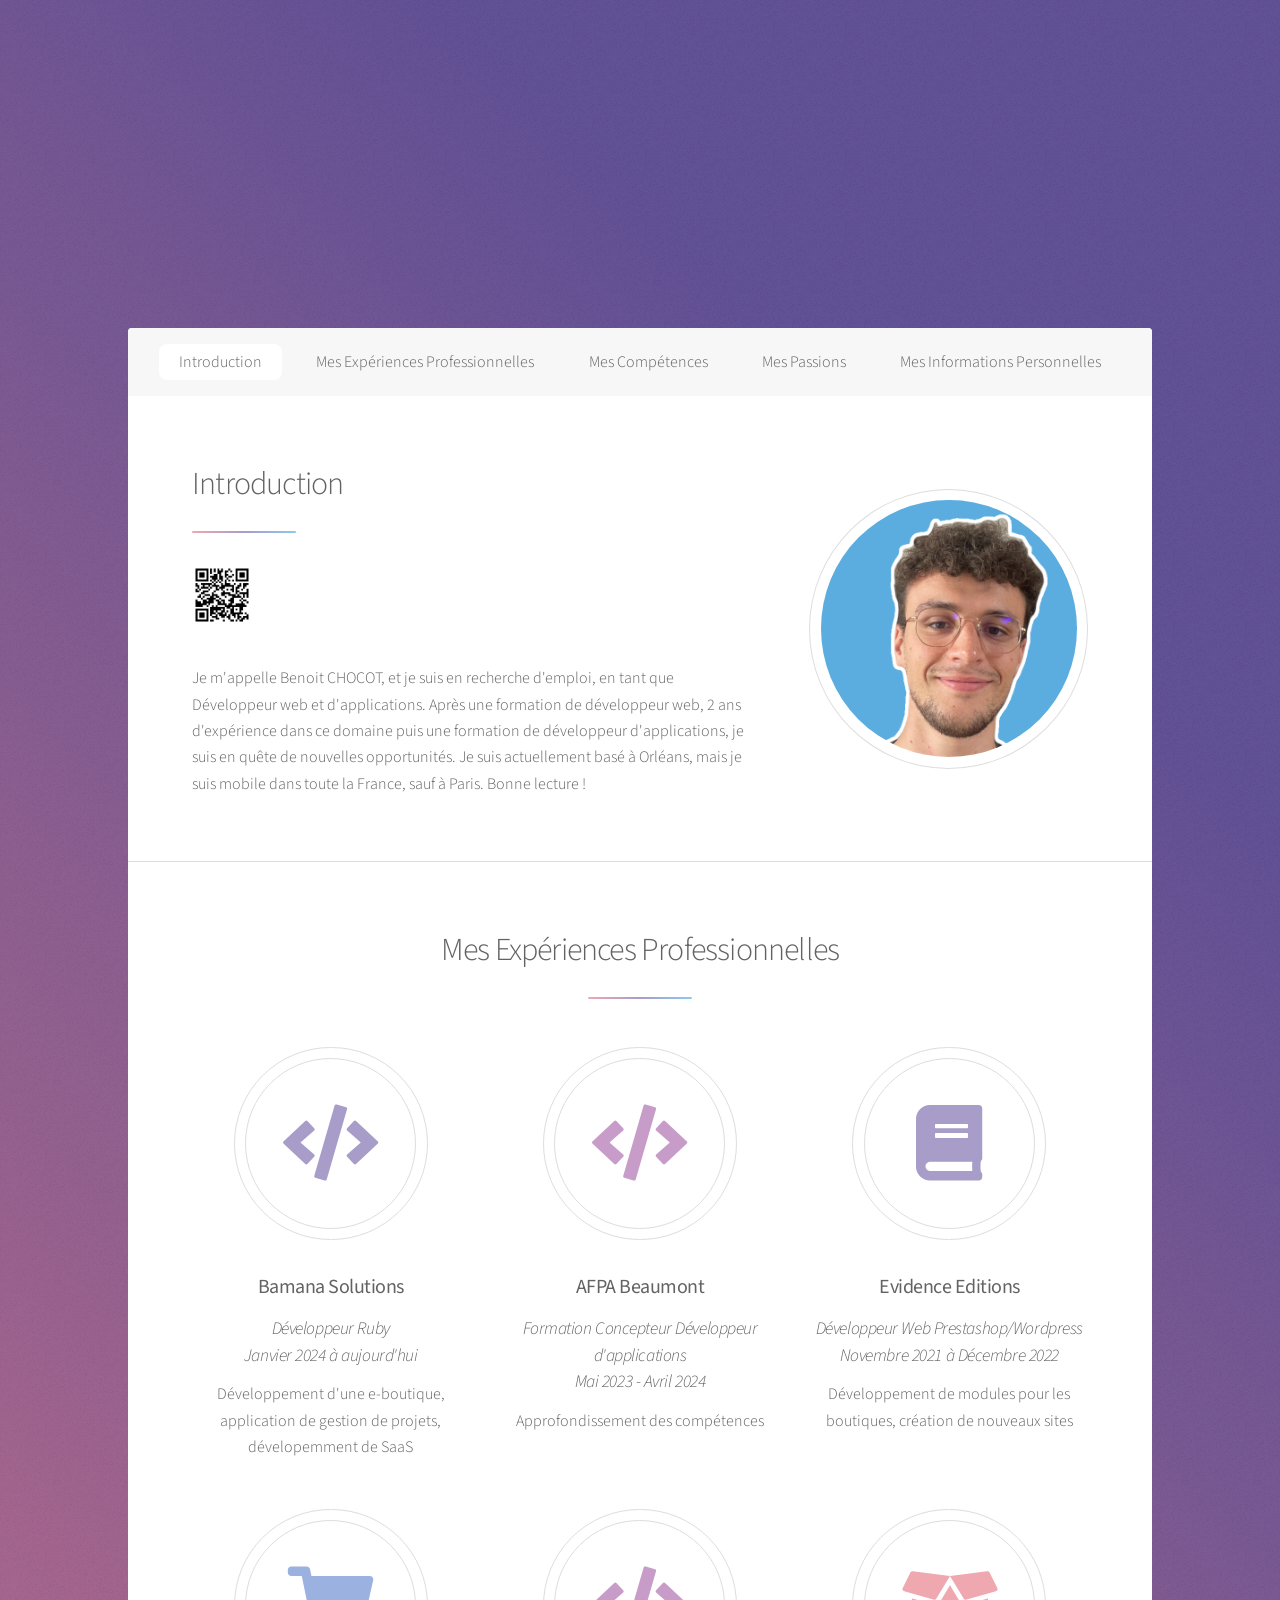
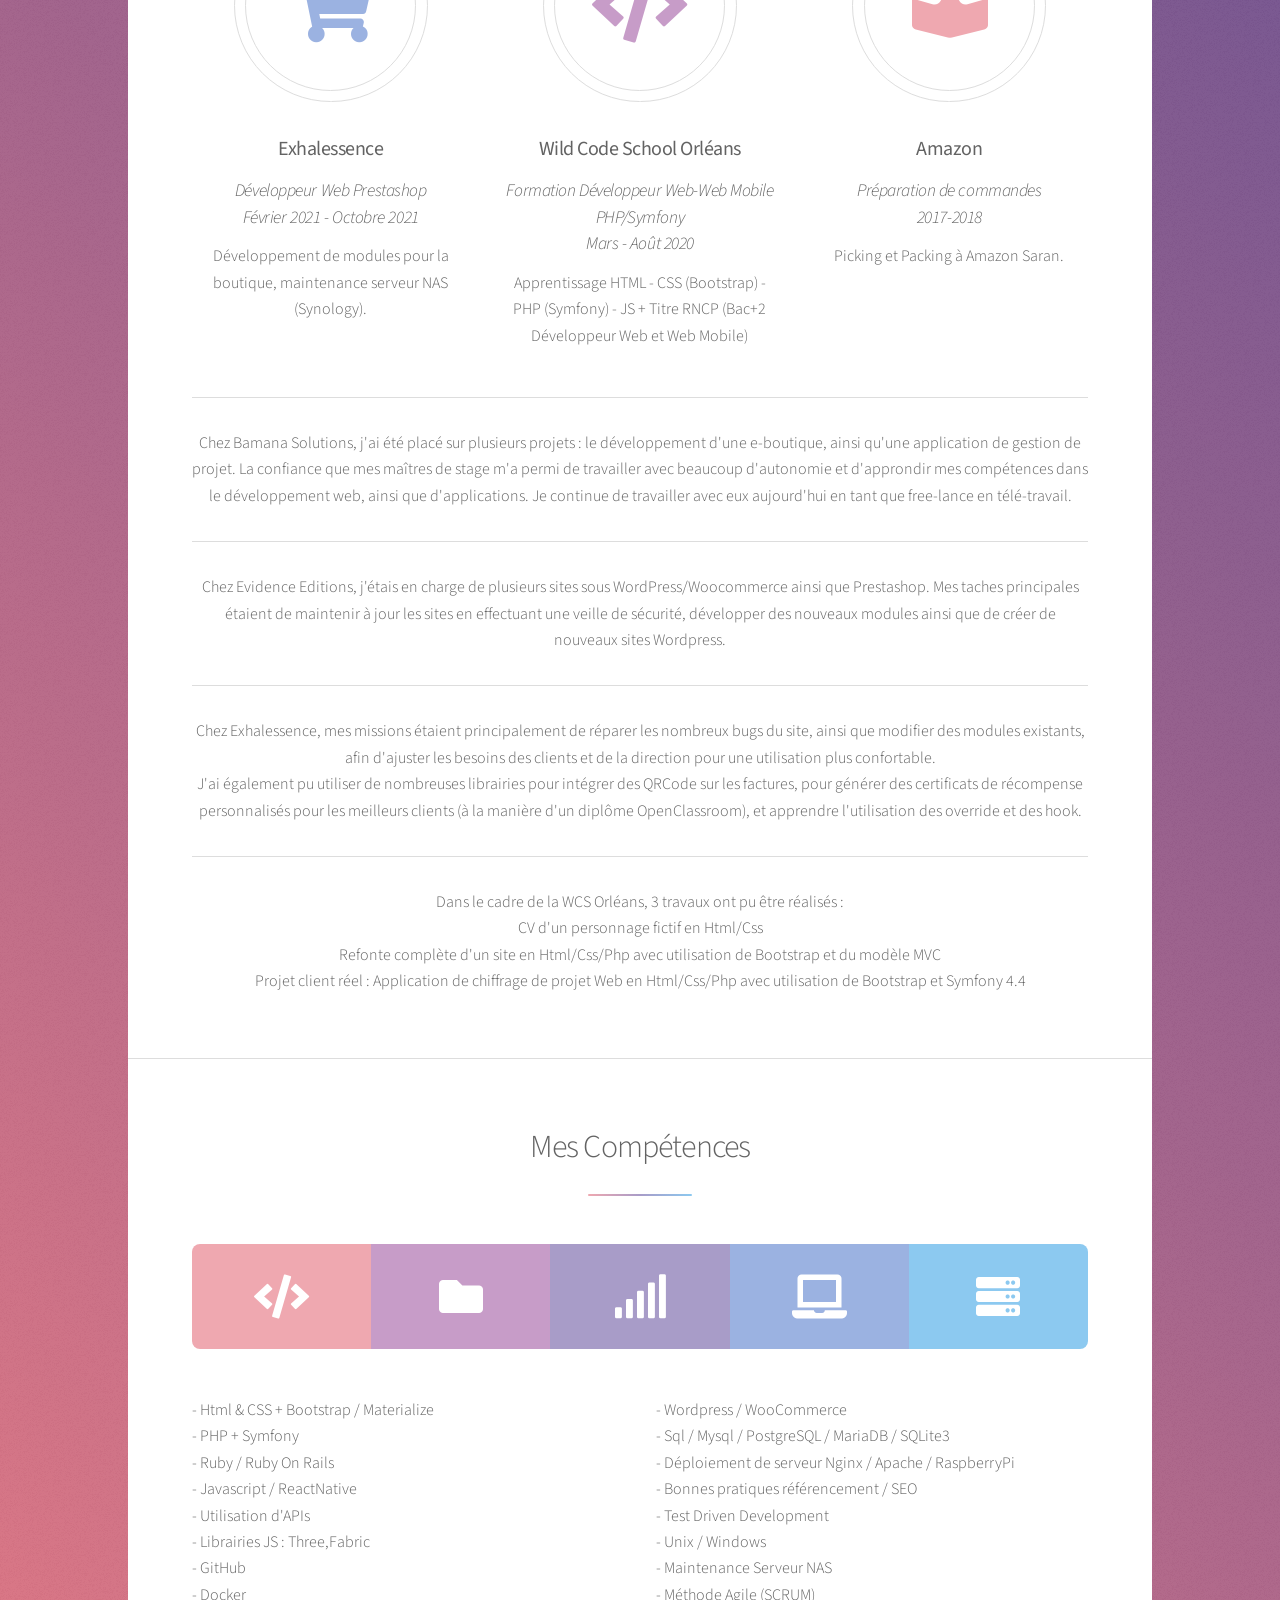
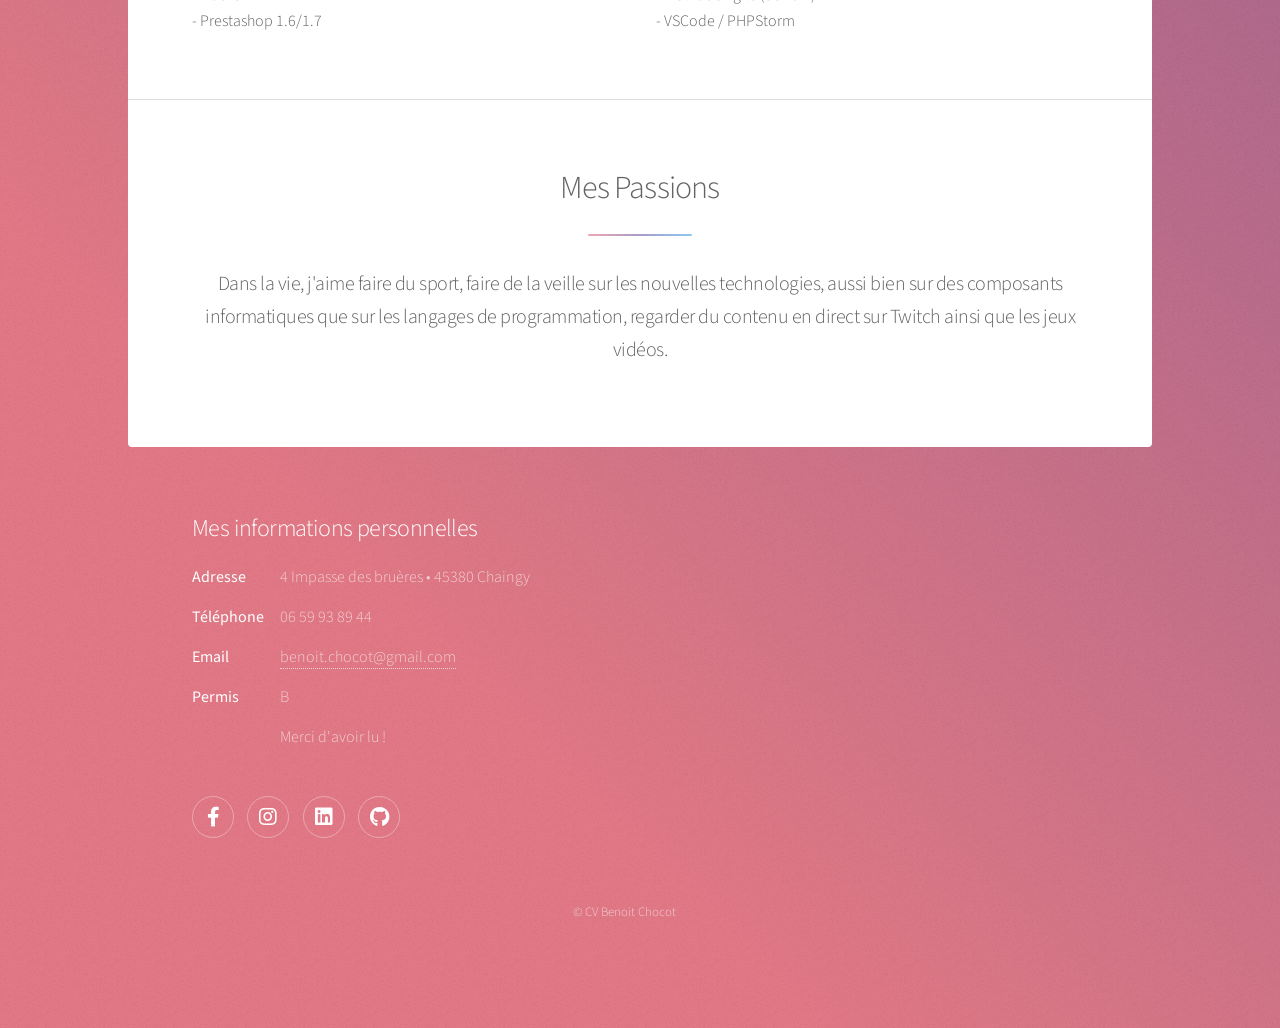
==== commit 8628e5e0: "Update index.html" ====
--- a/index.html
+++ b/index.html
@@ -70,9 +70,9 @@
 								<ul class="features">
 									<li>
 										<span class="icon solid major style3 fa-code"></span>
-										<h3><b>Bamana Solution</b></h3>
+										<h3><b>Bamana Solutions</b></h3>
 										<h4><i>Développeur Ruby<br>Janvier 2024 à aujourd'hui</i></h4>
-										<p>Développement d'une e-boutique, application de gestion de projets, dévelopemment de logiciels pour un cabinet d'experts comptable</p>
+										<p>Développement d'une e-boutique, application de gestion de projets, dévelopemment de SaaS</p>
 									</li>
 									<li>
 										<span class="icon solid major style2 fa-code"></span>
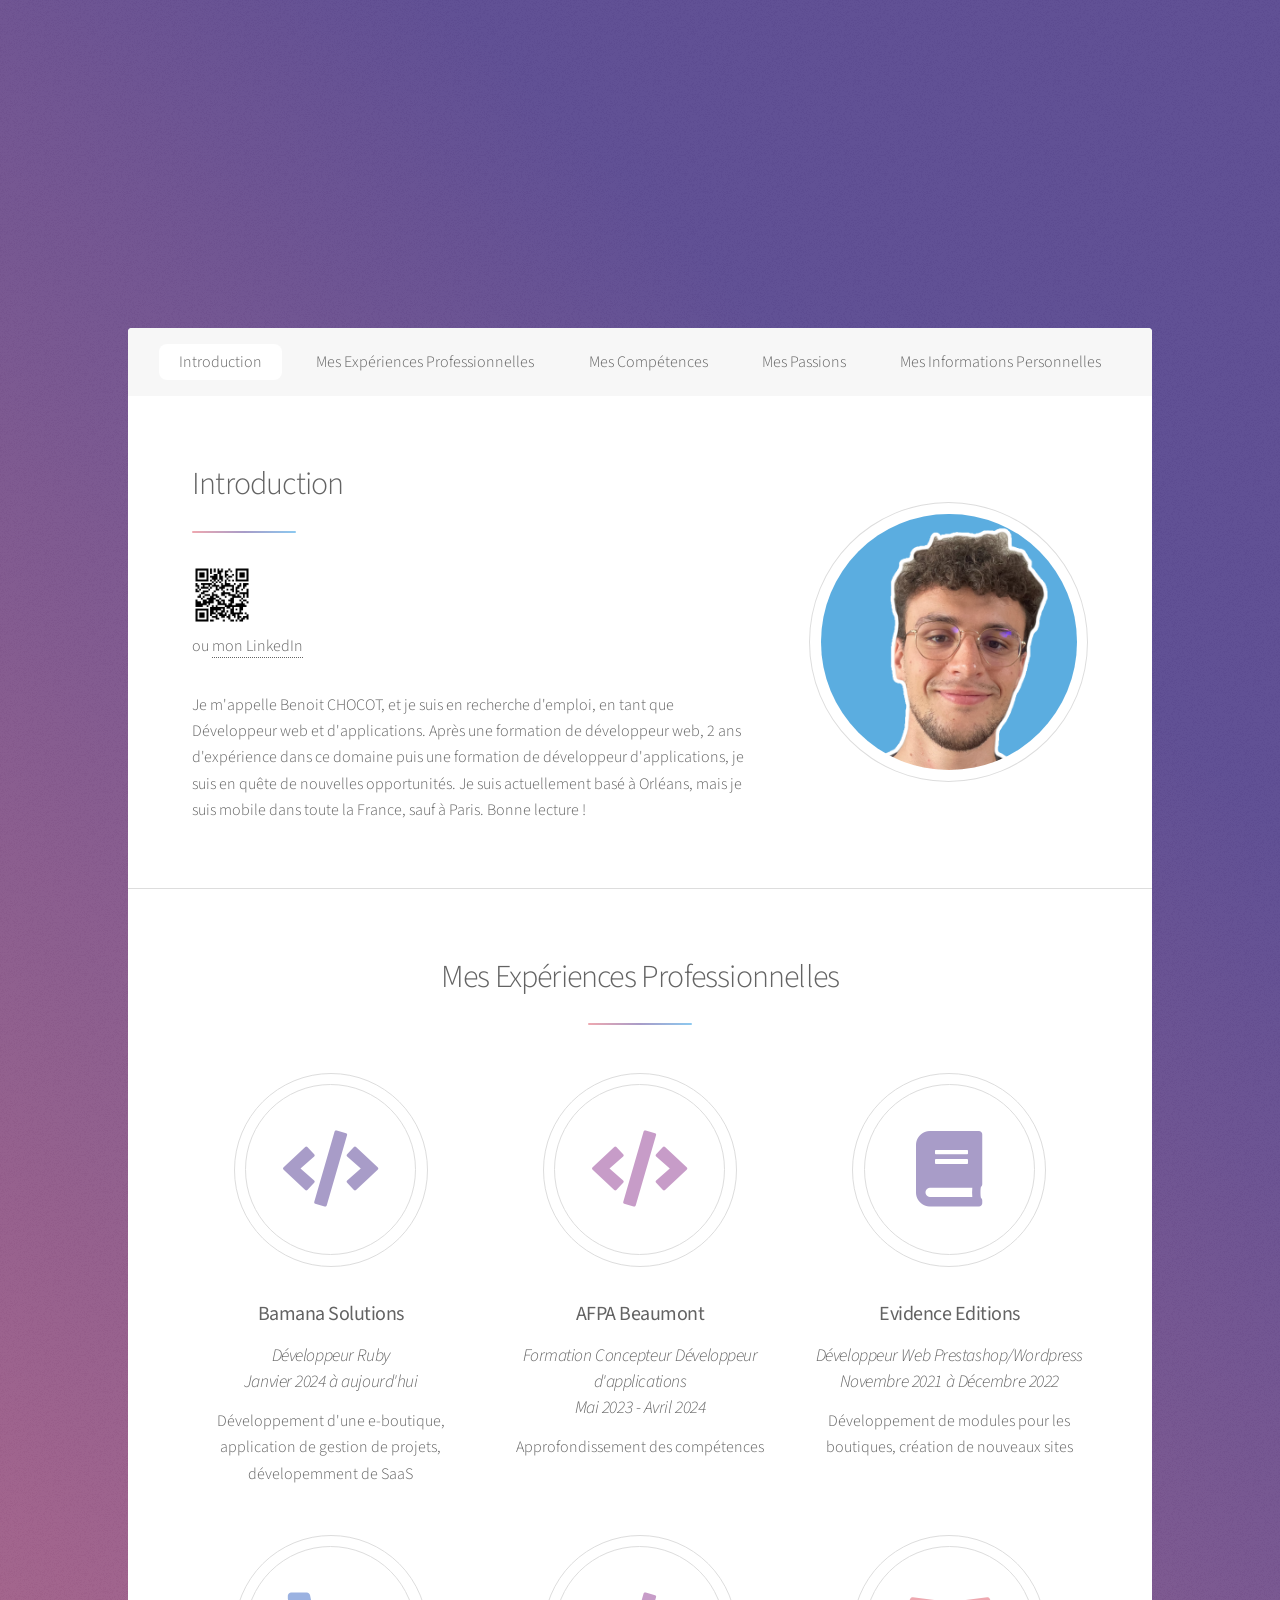
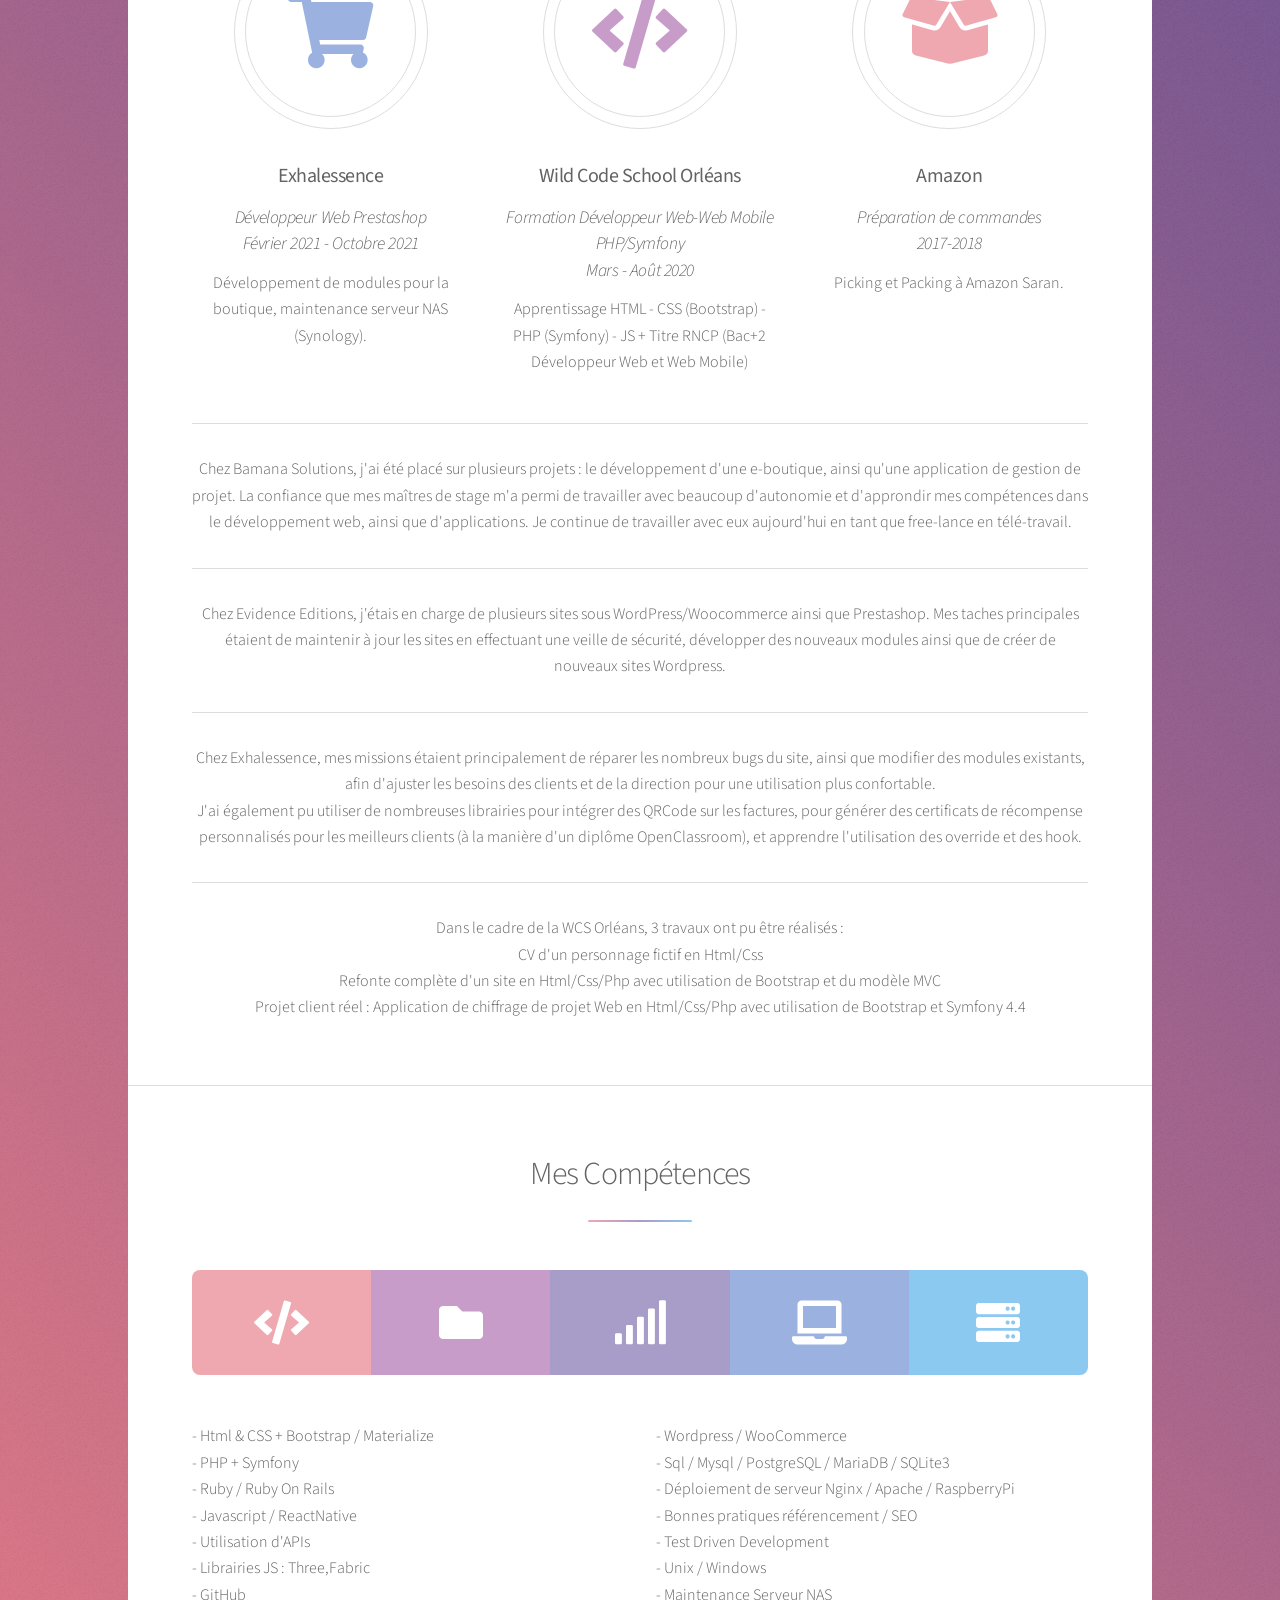
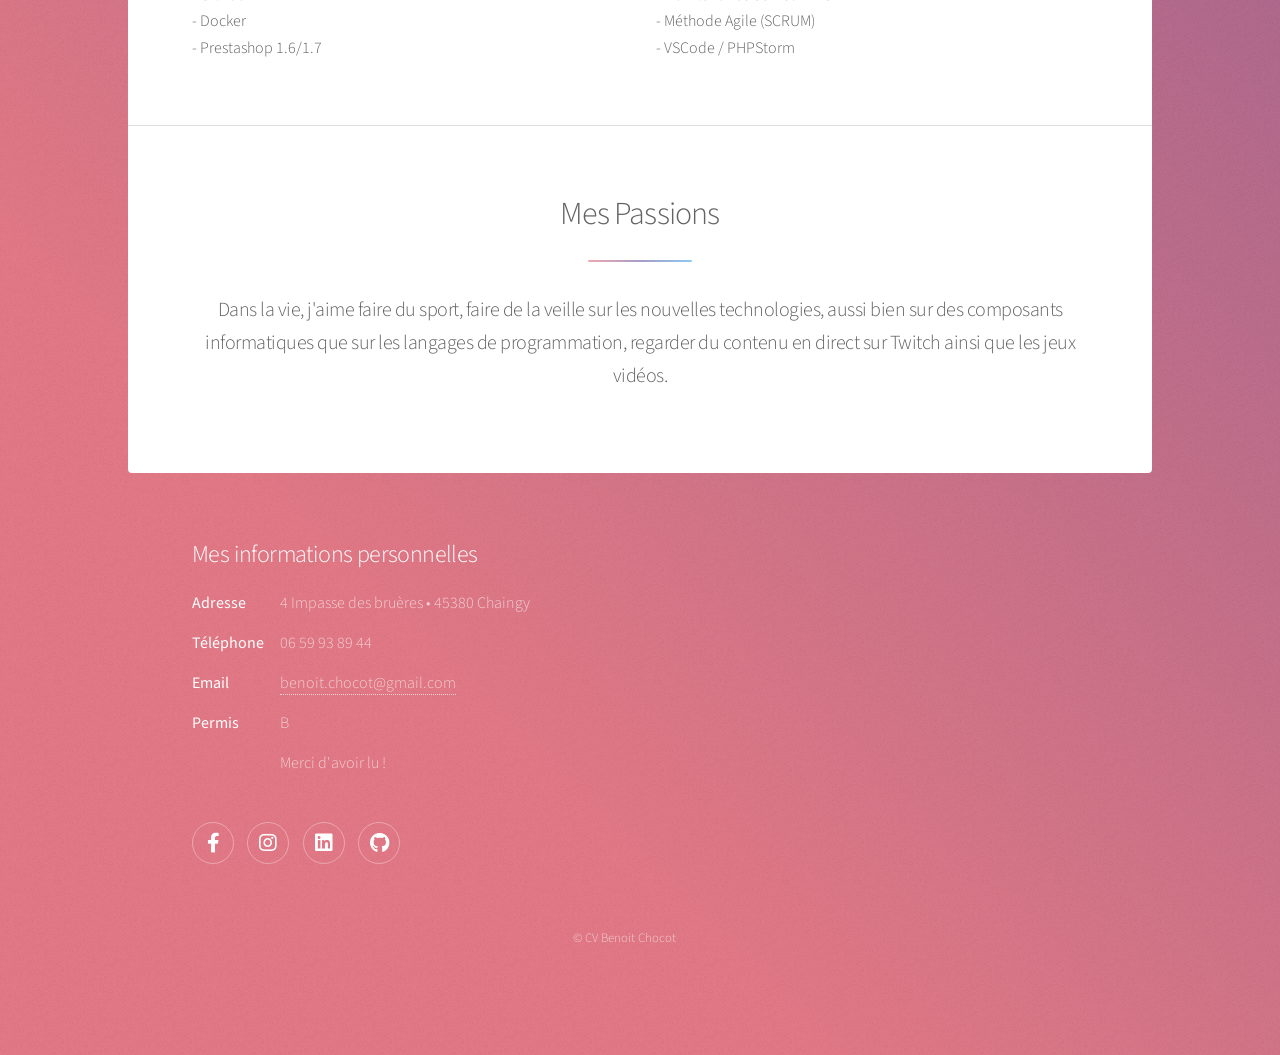
==== commit 85fff933: "Update index.html" ====
--- a/index.html
+++ b/index.html
@@ -46,6 +46,7 @@
 										<header class="major">
 											<h2>Introduction</h2>
 											<img src="images/qr-code.png" alt="qrcode" style="width:60px;" />
+											<div> ou <a href="https://www.linkedin.com/in/benoit-chocot/">mon LinkedIn</a></div>
 										</header>
 										
 										<p>Je m'appelle Benoit CHOCOT, et je suis en recherche d'emploi, en tant que Développeur web et d'applications. Après une formation de développeur web, 2 ans d'expérience
